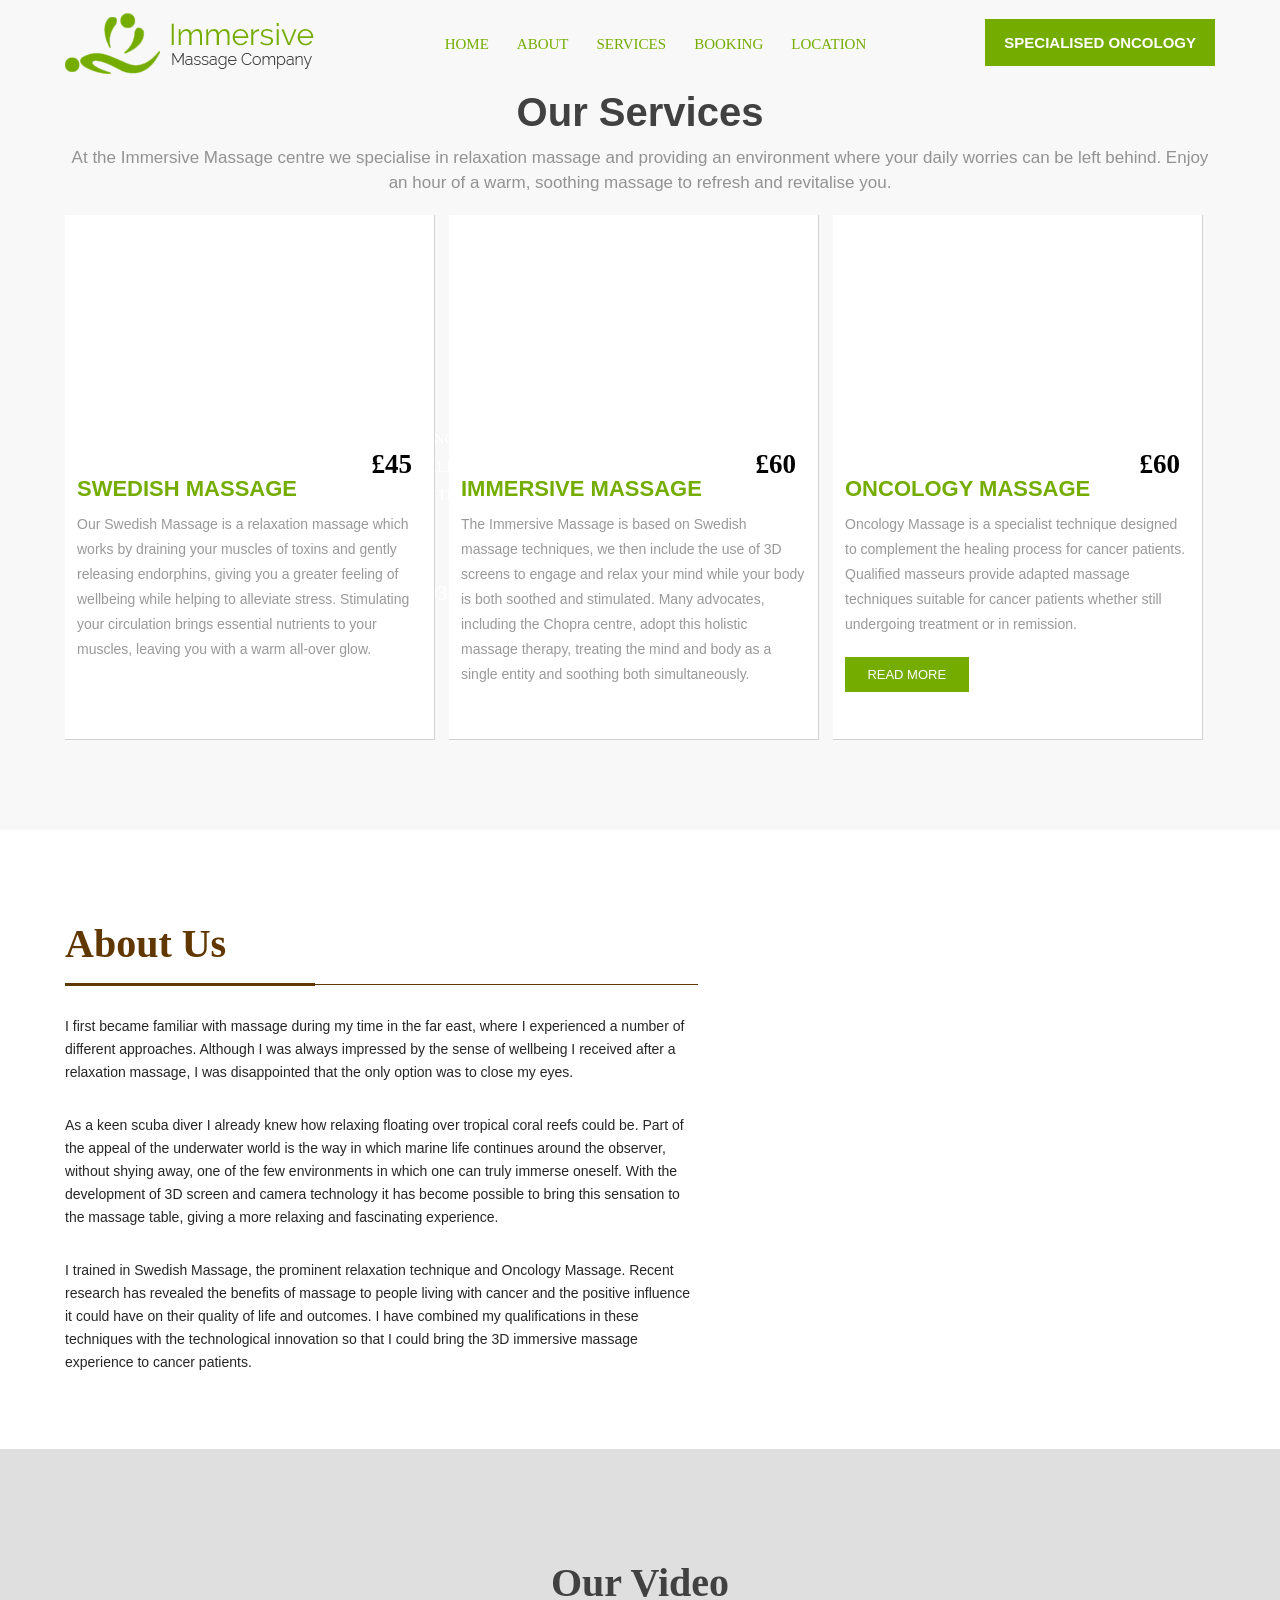
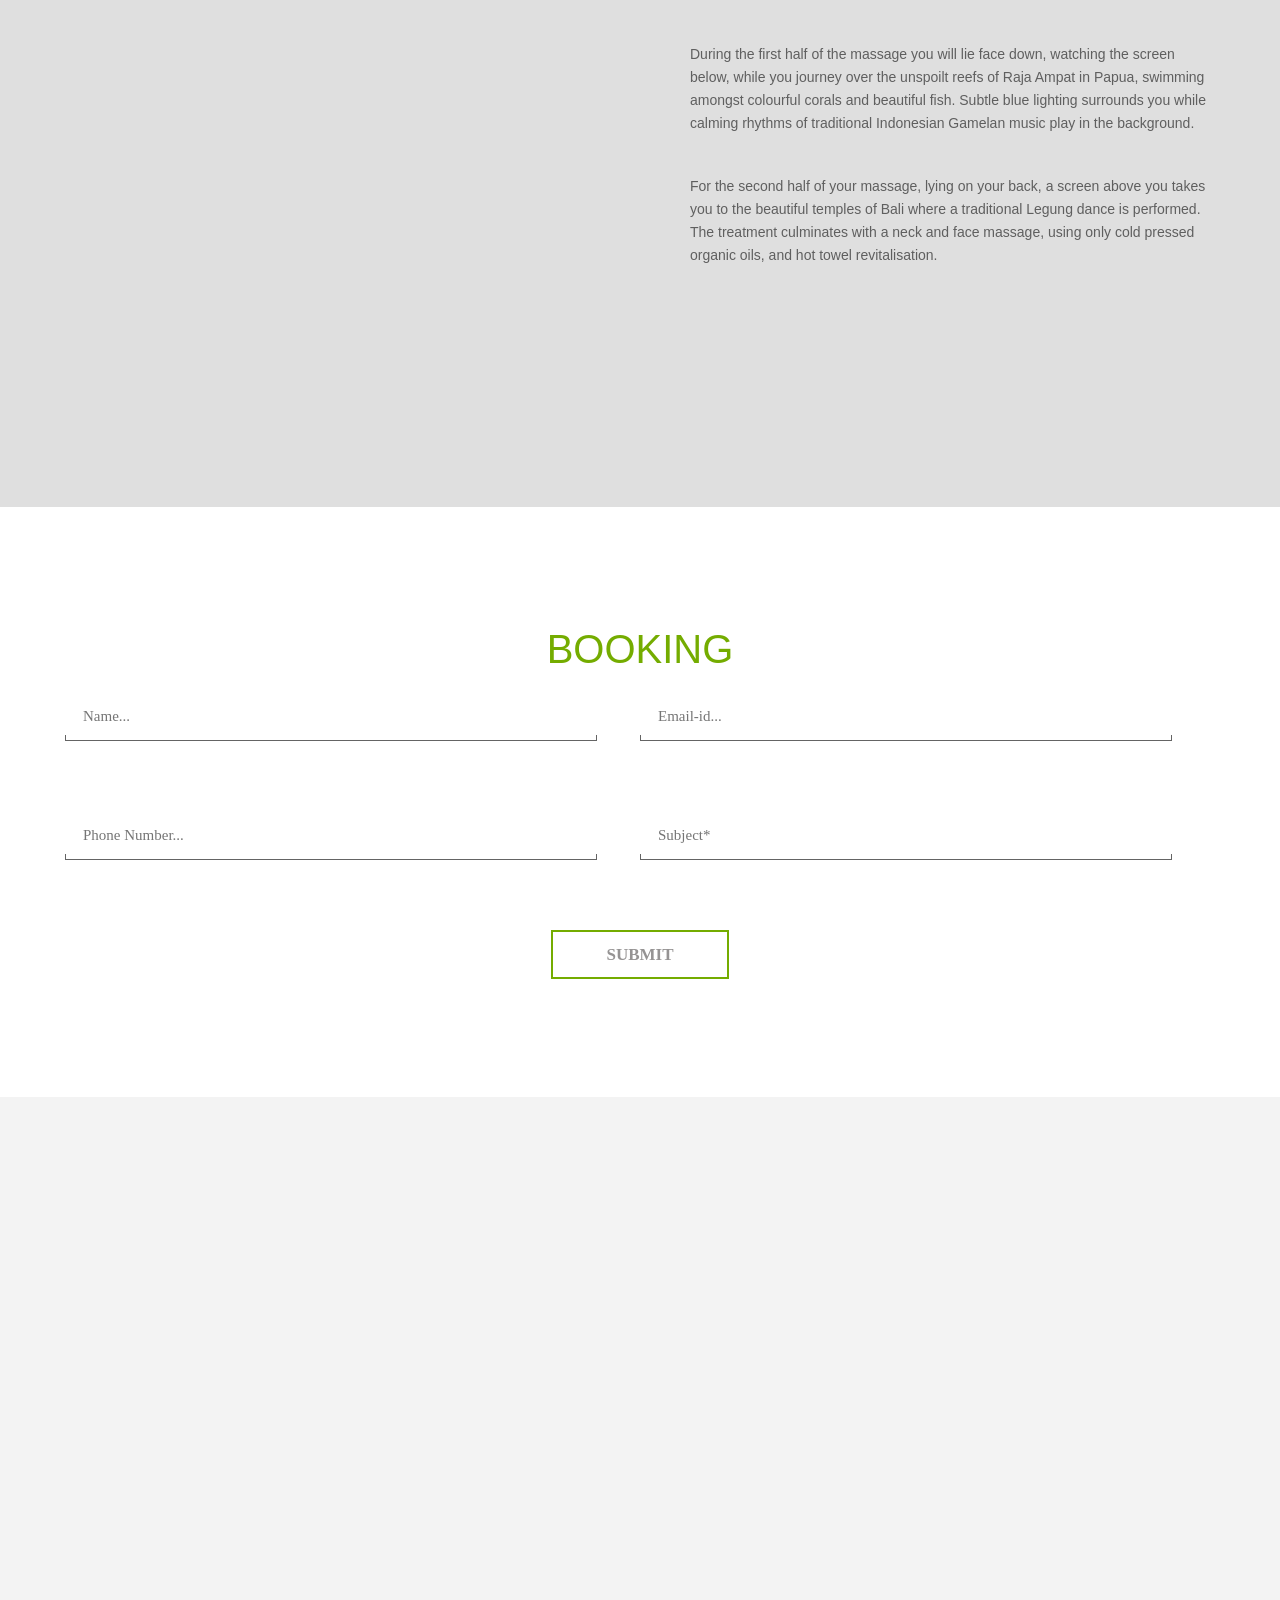
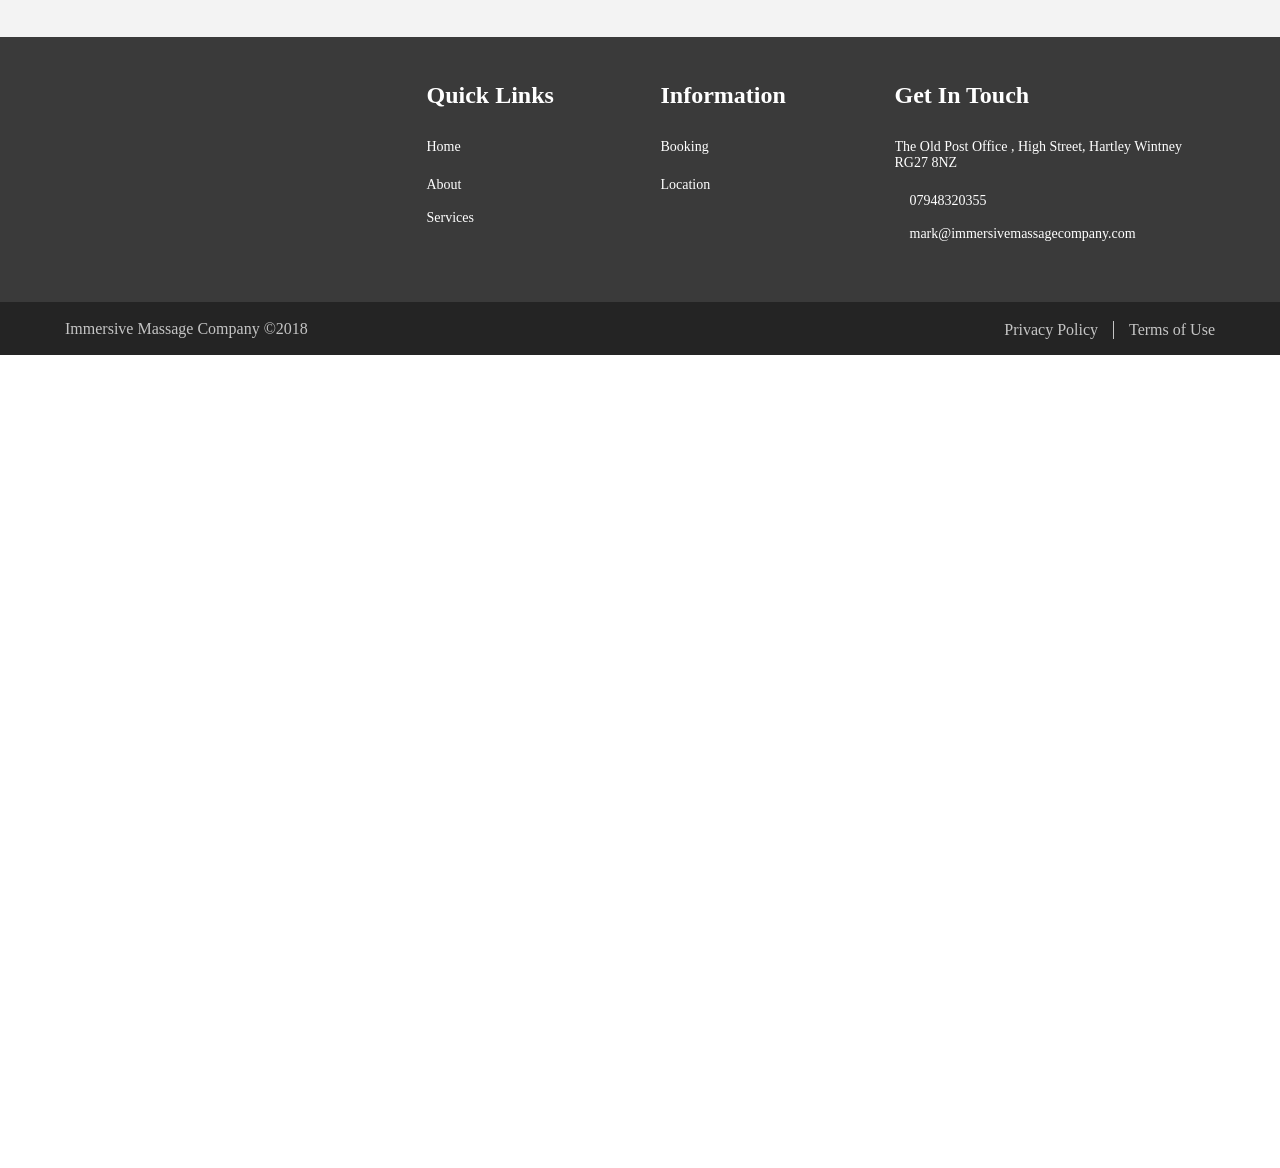
==== index.html @ f5c1f0fb "app" ====
<!doctype html>
<html>
<head>
<meta charset="utf-8">
<meta name="author" content="" />
<meta name="robots" content="index, follow" >
<meta content="" name="keywords">
<meta name="description" content="">

<title>Immersive-Massage</title>
<meta name="viewport" content="width=device-width, initial-scale=1, user-scalable=0, minimum-scale=1, maximum-scale=1">

<link href='https://fonts.googleapis.com/css?family=Roboto:400,100,300,500,700,900' rel='stylesheet' type='text/css'>
<link href="https://fonts.googleapis.com/css?family=Raleway:300,400,500,600,700" rel="stylesheet">
<link href="https://fonts.googleapis.com/css?family=Open+Sans:300,400,600,700,800" rel="stylesheet"> 
<link href="https://fonts.googleapis.com/css?family=Roboto+Slab:300,400,700" rel="stylesheet">
<link href="https://fonts.googleapis.com/css?family=Montserrat:200,300,400,500,600,700,800" rel="stylesheet">
<link href="fonts/font_awesome/css/font-awesome.css" rel="stylesheet" type="text/css">
<link href="fonts/font_awesome/css/font-awesome.min.css" rel="stylesheet" type="text/css">


<!--Main site css-->
<link href="css/style.css" rel="stylesheet" type="text/css" />
<link href="css/media_query.css" rel="stylesheet" type="text/css" />

<!--responsive nav css & js-->
<link href="responsive_menu/css/meanmenu.css" rel="stylesheet" type="text/css">
<link href="responsive_menu/css/mediaQuary.css" rel="stylesheet" type="text/css">

<!--library js-->
<script src="jsLibrary/jquery-1.9.1.js"></script>
<script src="jsLibrary/jquery.min.js"></script>


<!--paralax css & js-->

<script>
 $(document).ready(function(){

			var menuHeight = $(".mainMenu").height();
			var mainMenu = $('.mainMenu');
			var myOffset = mainMenu.height();
			var lastScrollTop = 0;
	
			// get initial top offset for the menu 
			var stickyTop = mainMenu.offset().top;	

			// check position and make sticky if needed
			var stickyMenu = function(direction){

			// current distance top
			var scrollTop = $(window).scrollTop()+myOffset; 
	
			var tt = stickyTop+myOffset;
	//alert (scrollTop + "-" + myOffset);
	
	
				if (scrollTop > myOffset) { 
					mainMenu.css('position', 'fixed').addClass('fxd1');
					$('body').css('padding-top', 0 );	
					//alert (menuHeight);
				} else {
					//$(".subMenu li:first-child a").addClass("current");	
					
					mainMenu.css( 'position', 'fixed').removeClass('fxd1'); 
					//$(".subMenu li a").removeClass("current")	
					//remove the padding we added.
					$('body').css('padding-top', '0' );	
					
				}   

	
			};
			
			// run functions
			stickyMenu();
			
			
			// run function every time you scroll
			$(window).scroll(function() {
				//Get the direction of scroll
				var st = $(this).scrollTop()+myOffset;
				if (st > lastScrollTop) {
				    direction = "down";
				} else if (st < lastScrollTop ){
				    direction = "up";
				}
				lastScrollTop = st;
				stickyMenu(direction);

				if($(window).scrollTop() + $(window).height() == $(document).height()) {
	       			// smintA.removeClass('active')
	       			$(".mainMenu a:not('.extLink'):last").addClass('active')
	       			
   				} else {
   					//smintA.last().removeClass('active')
   				}
			});
			
			
			
//--------------------------

	


	
});


</script>

<script>
$(window).load(function() {


	$(".subMenu li a").removeClass("current");		
	$(".subMenu li:first-child a").addClass("current");		
	
	$("nav li a").removeClass("current");		
	$("nav li a").removeClass("active");		
	
});


</script>


<!--for Video screen-->
<script type="text/javascript" src="assets/jquery.videoBG.js"></script>
<script type="text/javascript" src="assets/script.js"></script>

<!--for Down Arrow botton-->
<script>
 $(document).ready(function(){

	$("#drop1").click(function() {
		$('html, body').animate({
			scrollTop: $("#feature_sec").offset().top
		}, 1000);
	});
	$("#mkwebsite").click(function() {
		$('html, body').animate({
			scrollTop: $("#clientFormBox_sec").offset().top
		}, 1000);
	});
	$("#bnBtn").click(function() {
		$('html, body').animate({
			scrollTop: $("#clientFormBox_sec").offset().top
		}, 1000);
	});
	$("#logo").click(function() {
		 $('html, body').animate({
			scrollTop:0
        }, 1000);
	});
	

//$(window).on('resize',function(){location.reload();});
	 $('#otherSer').slideUp();
	 $("#othrServLink").click(function() {
		 $('#otherSer').toggle(800);
			
	});
	
	
});


</script>
<script>
	
	jQuery(function($){
var windowWidth = $(window).width();

$(window).resize(function() {
    if(windowWidth != $(window).width()){
    location.reload();
	//alert("fdf");
    return;
    }
});
});

	
</script>	




<!--for top scroller-->
<link rel="stylesheet" href="topScroller/topScroller.css"> 


<!-- Light box Add jQuery library -->

	<!-- Add mousewheel plugin (this is optional) -->
	<script type="text/javascript" src="fancy_box/jquery.mousewheel-3.0.6.pack.js"></script>

	<!-- Add fancyBox main JS and CSS files -->
	<script type="text/javascript" src="fancy_box/jquery.fancybox.js?v=2.1.5"></script>
	<link rel="stylesheet" type="text/css" href="fancy_box/jquery.fancybox.css?v=2.1.5" media="screen" />

	<!-- Add Button helper (this is optional) -->
	<link rel="stylesheet" type="text/css" href="fancy_box/jquery.fancybox-buttons.css?v=1.0.5" />
	<script type="text/javascript" src="fancy_box/jquery.fancybox-buttons.js?v=1.0.5"></script>

	<!-- Add Media helper (this is optional) -->
	<script type="text/javascript" src="fancy_box/jquery.fancybox-media.js?v=1.0.6"></script>
    
    <script type="text/javascript" src="fancy_box/fancyBox.js"></script>

<!--Banner slider js-->
<link rel='stylesheet' id='camera-css'  href='gallerySlider/camera.css' type='text/css' media='all'> 
<script type='text/javascript' src='gallerySlider/jquery.mobile.customized.min.js'></script>
<script type='text/javascript' src='gallerySlider/jquery.easing.1.3.js'></script> 
<script type='text/javascript' src='gallerySlider/camera.min.js'></script> 

<script>
  jQuery(function(){
      jQuery('#camera_wrap_2').camera({
          height: "630px",
          loader: '',
          pagination: false,
          thumbnails: false
      });
  });
</script>

<!--for text scroller-->
<script src="text_slider/jquery.glide.js"></script>
<link href="text_slider/text_slider.css" rel="stylesheet" type="text/css">


<script>
 $(document).ready(function(){
	/*$("#bnBtn").click(function() {
		$('html, body').animate({
			scrollTop: $("#clientFormBox_sec").offset().top
		}, 1000);
	});*/


});
</script>

</head>

<body class="bdy1">
     <header>
        <div class="headBar mainMenu">
            <div class="wrapper">
                <div class="logo" id="logo"><img src="images/Immersive-Massage_logo.png" alt="Immersive-Massage" /></div>
                <div class="topBtns">
                	<div id="header">
                	<div id="navToggle"><span>Menu</span><img alt="" src="responsive_menu/nav-icon.png"></div>
                  	<div class="navMenu single-page-nav">
                        <ul class="subMenu smint" style="position: relative; top: 0px; left: 0px;">
                          <li><a href="#banner" class="subNavBtn">Home</a> </li>
                          <li><a href="#offer_sec" class="subNavBtn">About</a> </li>
                          <li><a href="#intro_sec" class="subNavBtn">Services</a> </li>
                          <li><a href="#portfolio_sec" class="subNavBtn">Booking</a> </li>
                          <li><a href="#feature_sec" class="subNavBtn">Location</a> </li>
                          <li><a href="oncology.html" class="subNavBtn external">Specialised Oncology</a> </li>
                          <!--<li><a href="#supportForm_sec" class="subNavBtn">Contact</a> </li>-->
                          <!--<li><a href="about.html" class="subNavBtn external">ABOUT</a> </li>-->
                        </ul>
                  </div>
                    
                  <div class="mean-container">
                      <div id="navi">
                         <nav>
                             <ul class="subMenu">
                                  <li><a href="#banner" class="subNavBtn">Home</a> </li>
                                  <li><a href="#offer_sec" class="subNavBtn">About</a> </li>
                                  <li><a href="#intro_sec" class="subNavBtn">Services</a> </li>
                                  <li><a href="#portfolio_sec" class="subNavBtn">Booking</a> </li>
                                  <li><a href="#feature_sec" class="subNavBtn">Location</a> </li>
                                  <li><a href="oncology.html" class="subNavBtn external">Specialised Oncology</a> </li>
                                  <!--<li><a href="#get_in_touchForm" class="subNavBtn">Contact Us</a> </li>-->
                                  <!--<li><a href="#" class="login">Login</a> </li>-->
                             </ul>
                          </nav>
                       </div>
                  </div>
                    </div> <!--#header nav end-->
                </div>
            </div>
        </div>
            
        <!--Banner start here-->
        <div class="banner innerPgBn" id="banner">
        	<img src="images/banner_1.jpg" alt="Immersive-Massage">
            <div class="captionBox">
            	<div class="wrapper">
                	<div class="caption">
                    	<h1>relaxation service</h1>
                        <p>The Immersive Massage is innovative, allowing our clients to completely disengage from the outside world while leaving them 	                           deeply relaxed at the end of their one hour treatment. </p>
                        
                        	<ul>
                            	<li>
                                	<div class="mail_sumbol">
                                    	<a href="mailto:mark@immersivemassagecompany.com"><i class="fa fa-envelope" aria-hidden="true"></i>
                                    </div>
                                    <h4>Email Us</h4></a>
                                </li>
                                <li>
                                	<div class="mail_sumbol">
                                    	<a href="tel:07948320355"><i class="fa fa-phone" aria-hidden="true"></i>
                                    </div>
                                     <h4>07948320355</h4></a>
                                </li>
                            </ul>
                    </div>
                </div>
            </div>
          </div>
        	            
        <div style="clear:both; display:block; height:0px"></div>    
            
            
      
      <!--<div class="dropdown" id="drop1"><img src="images/down_arrw.png" alt="" /></div>-->
    </header>
           
   <div class="content">
       <div class="intro_sec" id="intro_sec">
		   <div class="wrapper">
			   <h3>Our Services</h3>
             
             	<p>At the Immersive Massage centre we specialise in relaxation massage and providing an environment where your daily worries can be left 	 				behind. Enjoy an hour of a warm, soothing massage to refresh and revitalise you.</p>
                
                <ul>
                	<li>
                    <div class="service_photo" style="background: url(images/service.jpg);">
                        	
                        </div>
                        <div class="service_details">
                        	<h6>£45</h6>
                        	<h5>Swedish massage</h5>
							<p>Our Swedish Massage is a relaxation massage which works by draining your muscles of toxins and gently releasing endorphins, giving you a greater feeling of wellbeing while helping to alleviate stress. Stimulating your circulation brings essential nutrients to your muscles, leaving you with a warm all-over glow.</p>                        
                        </div>
                    </li>
                    <li>
                    <div class="service_photo" style="background: url(images/hawksbill-seaturtle.png);">
                        	
                        </div>
                        <div class="service_details">
                        	<h6>£60</h6>
                        	<h5>Immersive Massage</h5>
							<p>The Immersive Massage is based on Swedish 
massage techniques, we then include the use of 3D screens to engage and relax your mind while your body is both soothed and stimulated. Many advocates, including the Chopra centre, adopt this holistic massage therapy, treating the mind and body as a single entity and soothing both simultaneously.</p>                        
                        </div>
                    </li>
                    <li>
                    <div class="service_photo" style="background: url(images/service_2.jpg);">
                        	
                        </div>
                        <div class="service_details">
                        	<h6>£60</h6>
                        	<h5>Oncology Massage</h5>
							<p>Oncology Massage is a specialist technique designed to complement the healing process for cancer patients. Qualified masseurs provide adapted massage techniques suitable for cancer patients whether still undergoing treatment or in remission.</p>     
                            <a href="#">READ MORE</a>                   
                        </div>
                    </li>
                </ul>
            </div>
        </div>
        </div>
        
     <div class="offer_sec" id="offer_sec">
        	<div class="wrapper">
            	<h3>About Us</h3>
                <p>I first became familiar with massage during my time in the far east, where I experienced a number of different approaches. Although I  	 					was always impressed by the sense of wellbeing I received after a relaxation massage, I was disappointed that the only option was to 	 					close my eyes.</p>
                
                <p>As a keen scuba diver I already knew how relaxing floating over tropical coral reefs could be. Part of the appeal of the underwater 	   					world is the way in which marine life continues around the observer, without shying away, one of the few environments in which one can  					truly immerse oneself. With the development of 3D screen and camera technology it has become possible to bring this sensation to the   					massage table, giving a more relaxing and fascinating experience.</p>
                
                <p>I trained in Swedish Massage, the prominent relaxation technique and Oncology Massage. Recent research has revealed the benefits of    	 					massage to people living with cancer and the positive influence it could have on their quality of life and outcomes. I have combined   					my qualifications in these techniques with the technological innovation so that I could bring the 3D immersive massage experience to   					cancer patients.</p>
             </div>
          </div>       
        
       <div class="benifits_sec" id="benifits_sec">
          <div class="wrapper">
             <h4>Our Video</h4>
               <div class="video">
 					<iframe src="https://player.vimeo.com/video/252333985" width="100%" height="360" frameborder="0" webkitallowfullscreen 		mozallowfullscreen allowfullscreen></iframe>
                    
               </div>
               <div class="video_details">
               	<p>During the first half of the massage you will lie face down, watching the screen below, while you journey over the unspoilt reefs of Raja Ampat in Papua, swimming amongst colourful corals and beautiful fish. Subtle blue lighting surrounds you while calming rhythms of traditional 
Indonesian Gamelan music play in the background.</p>
				<p>For the second half of your massage, lying on your back, a screen above you takes you to the beautiful temples of Bali where a traditional Legung dance is performed. The treatment culminates with a neck and face massage, using only cold pressed organic oils, and hot towel 
revitalisation.</p>
               </div>
           </div>
        </div>        
       
      <div class="portfolio_sec" id="portfolio_sec">
            <div class="wrapper">
            	<div class="titleBar">
                	<h3>BOOKING</h3>
                    
                </div>
                
                
                
       <div class="conatctFrm_sec">
		     
                <form action="" method="get">
                      <div class="row">
                          <input type="text" value="" placeholder="Name..." onBlur="this.placeholder=!this.placeholder?'Name... ':this.placeholder;" onFocus="this.select()" onClick="this.placeholder='';" name="field-name-here">
                          <input type="text" value="" placeholder="Email-id..." onBlur="this.placeholder=!this.placeholder?'Email-id... ':this.placeholder;" onFocus="this.select()" onClick="this.placeholder='';" name="field-name-here">
                          <input class="last" type="text" value="" placeholder="Phone Number..." onBlur="this.placeholder=!this.placeholder?'Phone Number... ':this.placeholder;" onFocus="this.select()" onClick="this.placeholder='';" name="field-name-here">
                                <input class="last" type="text" value="" placeholder="Subject*" onBlur="this.placeholder=!this.placeholder?'Phone Number... ':this.placeholder;" onFocus="this.select()" onClick="this.placeholder='';" name="field-name-here">
                      </div>
                      
                      <input type="submit" value="Submit" />
                 </form>
			
	   </div><!--conatctFrm_sec end--> 
       
      

  
           </div>
	   </div><!--portfolio_sec end-->
       
       <div  class="feature_sec" id="feature_sec">
		   <iframe src="https://www.google.com/maps/embed?pb=!1m18!1m12!1m3!1d623.5625205645558!2d-0.9003047003752338!3d51.30652318224416!2m3!1f0!2f0!3f0!3m2!1i1024!2i768!4f13.1!3m3!1m2!1s0x0%3A0x84d4e79d02333bee!2sHartley+Wintney+Post+Office!5e0!3m2!1sen!2sin!4v1521119532571" width="100%" height="450" frameborder="0" style="border:0" allowfullscreen></iframe>
           
          
	   </div>
       
       <div class="footer_sec"> 
	<div class="footer_top"> 
		<div class="wrapper">
			<ul>
				<li>
                	<div class="footer_logo"><a href="index.html"><img src="images/footer_logo.png"</a></div>
					
					<ul class="social_sec">
						<li><a href="#" target="_blank"><img src="images/footer_fb.png" alt="Products"></a> &nbsp;</li>
					</ul>
				</li>
				<li>
					<h4>Quick Links</h4>
					<ul>
						<li><a href="#banner" class="subNavBtn">Home</a> </li>
                                  <li><a href="#offer_sec" class="subNavBtn">About</a> </li>
                                  <li><a href="#intro_sec" class="subNavBtn">Services</a> </li>
                                 
						
					</ul>
				</li>
				<li>
					<h4>Information</h4>
					<ul>
						 <li><a href="#portfolio_sec" class="subNavBtn">Booking</a> </li>
                                  <li><a href="#feature_sec" class="subNavBtn">Location</a> </li>
						
						
					</ul>
				</li>
				<li class="contact_us">
					<h4>Get In Touch</h4>
					<ul>
						<li><img src="images/location.png" alt="Products"><div class="local_des">The Old Post Office , High Street, 
								Hartley Wintney RG27 8NZ</div></li>
						<li><a href="tel:07948320355"><div class="icon"><img src="images/phone.png" alt="Products"></div>07948320355</a></li>
						<li><a href="mailto:mark@immersivemassagecompany.com"><div class="icon"><img src="images/email_icon.jpg" alt="Products"></div>mark@immersivemassagecompany.com</a></li>
					</ul>
					
				</li>
			</ul>
		</div>
	</div>
	<div class="footer_bottom"> 
		<div class="wrapper">
			<p>Immersive Massage Company  ©2018</p> 
			<ul>
				<li><a href="#">Privacy Policy</a></li>
				<li><a href="#"> Terms of Use</a></li>
			
			</ul>
		</div>
	</div>
</div>
       
       <!--<div class="clientFormBox_sec" id="clientFormBox_sec">
		   <div class="wrapper">
			   <h3><span>It is that easy!</span>Required from you:</h3>
               <div class="clntPersonalInfoBox">
                    <form action="" method="get">
                         <div class="clntPersonalInfo">
                             <h4><strong>Step-1 :</strong>Information Statement <span>[ we need this information to proceed with the website ]</span></h4>
                             <ul>
                                <li>
                                    <input type="text" value="" placeholder="Name" onBlur="this.placeholder=!this.placeholder?'Name ':this.placeholder;" onFocus="this.select()" onClick="this.placeholder='';" name="field-name-here">
                                    <input type="text" value="" placeholder="Email" onBlur="this.placeholder=!this.placeholder?'Email ':this.placeholder;" onFocus="this.select()" onClick="this.placeholder='';" name="field-name-here">
                                    <input class="lastField" type="text" value="" placeholder="Phone Number" onBlur="this.placeholder=!this.placeholder?'Phone Number ':this.placeholder;" onFocus="this.select()" onClick="this.placeholder='';" name="field-name-here">
                                </li>
                                <li>
                                    <input type="text" value="" placeholder="Builders Licence Number (if applicable)" onBlur="this.placeholder=!this.placeholder?'Builders Licence Number (if applicable) ':this.placeholder;" onFocus="this.select()" onClick="this.placeholder='';" name="field-name-here">
                                    <input type="text" value="" placeholder="Australian Business Name (ABN)" onBlur="this.placeholder=!this.placeholder?'Australian Business Name (ABN) ':this.placeholder;" onFocus="this.select()" onClick="this.placeholder='';" name="field-name-here">
                                    <input class="lastField" type="text" value="" placeholder="Proposed Website Name" onBlur="this.placeholder=!this.placeholder?'Proposed Website Name ':this.placeholder;" onFocus="this.select()" onClick="this.placeholder='';" name="field-name-here">
                                </li>
                                <li>
                                    <textarea  value="" placeholder="Address" onBlur="this.placeholder=!this.placeholder?'Address ':this.placeholder;" onFocus="this.select()" onClick="this.placeholder='';" name="field-name-here"></textarea>
                                </li>
                            </ul>
                          </div>
                          
                      <div class="clntWebsiteInfo">
                             <h4><strong>Step-2 :</strong>Website Input <span>[ we also need this information to proceed with the website ]</span></h4>
                             <ul>
                                <li>
                                    <textarea  value="" placeholder="Personal Background" onBlur="this.placeholder=!this.placeholder?'Personal Background ':this.placeholder;" onFocus="this.select()" onClick="this.placeholder='';" name="field-name-here"></textarea>
                                </li>
                                <li>
                                    <textarea  value="" placeholder="What Services You Provide" onBlur="this.placeholder=!this.placeholder?'What Services You Provide  ':this.placeholder;" onFocus="this.select()" onClick="this.placeholder='';" name="field-name-here"></textarea>
                                </li>
                                
                                 <li>   
                                    <textarea  value="" placeholder="Your Achievements re Quality, Reputation etc. " onBlur="this.placeholder=!this.placeholder?'Your Achievements re Quality, Reputation etc. ':this.placeholder;" onFocus="this.select()" onClick="this.placeholder='';" name="field-name-here"></textarea>
                                </li>
                                <li>
                                    <textarea  value="" placeholder="What Areas You Service" onBlur="this.placeholder=!this.placeholder?'What Areas You Service ':this.placeholder;" onFocus="this.select()" onClick="this.placeholder='';" name="field-name-here"></textarea>
                                </li>
                                <li>
                                    <textarea  value="" placeholder="Other Information" onBlur="this.placeholder=!this.placeholder?'Other Information ':this.placeholder;" onFocus="this.select()" onClick="this.placeholder='';" name="field-name-here"></textarea>
                                </li>
                                <li>
                                	<select name="">
                                	  <option selected value="">How Long in Business</option>
                                      <option value="1 year">1 year</option>
                                      <option value="2 year">2 year</option>
                                      <option value="3 year">3 year</option>
                                      <option value="4 year">4 year</option>
                                      <option value="5 year">5 year</option>
                                	</select>
                                </li>
                                <li>
                                	<h6>Services you provide</h6>
                                    <ul class="checkBox">
                                    	<li><label>Planning/ Design<input name="" type="checkbox" value=""></label></li>
                                    	<li><label>Earthworks<input name="" type="checkbox" value=""></label></li>
                                    	<li><label>Retainer Walls<input name="" type="checkbox" value=""></label></li>
                                    	<li><label>Irrigation<input name="" type="checkbox" value=""></label></li>
                                    	<li><label>Stormwater/ Drainage<input name="" type="checkbox" value=""></label></li>
                                    	<li><label>Fencing<input name="" type="checkbox" value=""></label></li>
                                    	<li><label>Plantings<input name="" type="checkbox" value=""></label></li>
                                        <li id="othrServLink"><label>+ Other Services</label></li>
                                     </ul>   
                                </li>
                                <li id="otherSer">
                                    <textarea  value="" placeholder="What services you provide e.g. design, earthworks, soil preparation, retainer walls etc." onBlur="this.placeholder=!this.placeholder?'What services you provide e.g. design, earthworks, soil preparation, retainer walls etc. ':this.placeholder;" onFocus="this.select()" onClick="this.placeholder='';" name="field-name-here"></textarea>
                                 </li>
                                <li><input type="submit" value="Submit your information" /></li>
                            </ul>
                          </div> 
                    </form>
                    <div class="attactments">
                    	<h5>Please send the following attachments to our mail-id <a href="mailto:info@indoweb.com">info@indoweb.com</a></h5>
                        <ul>
                            <li><span>Photos : </span>Providing photos of work done gives the potential client an idea of your capability and work quality, So please send us your past project photos if possible.</li>
                            <li><span>Testimonials : </span>Providing some testimonials gives a potential client a more secure feeling or confidence you can do a professional, quality job. So if you remember any or you have that with you please forward</li>
                            <li><span>Contact Us : </span>This is your phone number and email address required for the website.. there will be a contact form too , which on fillup and submission will mail you.</li>
                        </ul>
                    </div>
			   </div>
           </div> 
	   </div>--><!--clientForm_sec end-->
       
       <!--<div  class="supportForm_sec" id="supportForm_sec">
		   <div class="overlay"></div>
           <div class="wrapper">
                <div class="support_left">
                    <h3><span>Want some help?</span>My Contact Details</h3>
                    <div class="cntBox_sec"> 
                        <div class="cntBox">
                            <span class="loc">Truman Woods</span>
                            <span class="phone"><a href="tel:0411 111990">0411 111990</a></span>
                            <span class="mail"><a href="mailto:Woods748@yahoo.com">Woods748@yahoo.com</a></span>
                            <span class="skype">Skype name: trumanwoods</span>
                            <span class="abnNo">ABN : Truman Woods Services  75 523 599 799</span>
                        </div>
                     </div>        
                     
                     <div class="map">
                        <iframe src="https://www.google.com/maps/embed?pb=!1m18!1m12!1m3!1d50422.47326354166!2d144.93524648988688!3d-37.82741337029384!2m3!1f0!2f0!3f0!3m2!1i1024!2i768!4f13.1!3m3!1m2!1s0x6ad642af0f11fd81%3A0x5045675218ce7e0!2sMelbourne+VIC+3004%2C+Australia!5e0!3m2!1sen!2sin!4v1477476163623" allowfullscreen></iframe>
                    </div>
                </div>
                
                <div class="support_right">
                	<p>indowweb providing you with a hesitate free web hosting service we take words look the believable</p>
                    <form action="" method="get">
                    	<ul>
                        	<li>
                            	<input type="text" value="" placeholder="Name..." onBlur="this.placeholder=!this.placeholder?'Name... ':this.placeholder;" onFocus="this.select()" onClick="this.placeholder='';" name="field-name-here">
                            	<input type="text" value="" placeholder="Email..." onBlur="this.placeholder=!this.placeholder?'Email... ':this.placeholder;" onFocus="this.select()" onClick="this.placeholder='';" name="field-name-here">
                            	<input type="text" value="" placeholder="Phone..." onBlur="this.placeholder=!this.placeholder?'Phone... ':this.placeholder;" onFocus="this.select()" onClick="this.placeholder='';" name="field-name-here">
                            </li>
                        	<li>
                            	<textarea  value="" placeholder="Message..." onBlur="this.placeholder=!this.placeholder?'Message... ':this.placeholder;" onFocus="this.select()" onClick="this.placeholder='';" name="field-name-here"></textarea>
                            	<input type="submit" value="Submit" />
                            </li>
                            
                        </ul>
                    </form>
                    
                    
                </div>
		   </div>
	   </div>--> <!--supportForm_sec end-->
       
       <!--<div class="clients_sec">       
          <div class="wrapper">
                <ul class="client_lists">
                    <li><img src="images/window_wave_brand1.png" alt="" /></li>
                    <li><img src="images/window_wave_brand2.png" alt="" /></li>
                    <li><img src="images/window_wave_brand3.png" alt="" /></li>
                    <li><img src="images/window_wave_brand4.png" alt="" /></li>
                    <li><img src="images/window_wave_brand5.png" alt="" /></li>
                    <li><img src="images/window_wave_brand6.png" alt="" /></li>
                    <li><img src="images/window_wave_brand7.png" alt="" /></li>
                    <li><img src="images/window_wave_brand8.png" alt="" /></li>
                </ul>
           </div>
       </div>clients_sec end-->      
       
       <!--<div class="plans_sec">
		   <div class="wrapper">
			   <h3>MOST POPULAR WEBSITE PLANS</h3>
               <ul class="plans_lists">
               		<li class="blue">
                    	<div class="pricing_title">Normal Design</div>
                        <div class="pricing_price"><div class="starting">STARTED AT</div>$9.99<span>/m</span></div>
                        <ul class="plans_feature">
                            <li>2GB RAM</li>
                            <li>20GB SSD Cloud Storage</li>
                            <li>Weekly Backups</li>
                            <li>DDoS Protection</li>
                            <li>Full Root Access</li>
                            <li>24/7/365 Tech Support</li>
                        </ul>
                        <div class="priceBtn"><a href="#">ORDER NOW!</a></div>
                    </li>
                    <li class="purple">
                    	<div class="pricing_title">Business Purpose</div>
                        <div class="pricing_price"><div class="starting">STARTED AT</div>$9.99<span>/m</span></div>
                        <ul class="plans_feature">
                            <li>2GB RAM</li>
                            <li>20GB SSD Cloud Storage</li>
                            <li>Weekly Backups</li>
                            <li>DDoS Protection</li>
                            <li>Full Root Access</li>
                            <li>24/7/365 Tech Support</li>
                        </ul>
                        <div class="priceBtn"><a href="#">ORDER NOW!</a></div>
                    </li>
                    <li class="red">
                    	<div class="pricing_title">Custom Design</div>
                        <div class="pricing_price"><div class="starting">STARTED AT</div>$9.99<span>/m</span></div>
                        <ul class="plans_feature">
                            <li>2GB RAM</li>
                            <li>20GB SSD Cloud Storage</li>
                            <li>Weekly Backups</li>
                            <li>DDoS Protection</li>
                            <li>Full Root Access</li>
                            <li>24/7/365 Tech Support</li>
                        </ul>
                        <div class="priceBtn"><a href="#">ORDER NOW!</a></div>
                    </li>
               </ul>
               
			</div>
	   </div>     
   
     
    <!--Footer start-->   
<!--<footer>
        <div class="footerLinks">
        	<div class="wrapper">
                  <li class="ftConatctBox">
                  	   <h4>Reach Us</h4>
                       <span class="ftLoc">5009 Lorem ipsum dolor sit amet, LOREM - 90016</span>
                       <span class="ftPhone"><a href="tel:310 275-1580">310 275-1580</a></span>
                       <span class="ftMail"><a href="mail:info@indoweb.com">info@indoweb.com</a></span>
                        <ul class="ftSocial">
                            <li><a href="#"><img src="images/facebook_icon.png" alt=""></a></li>
                            <li><a href="#"><img src="images/linkedin_icon.png" alt=""></a></li>
                            <li><a href="#"><img src="images/twitter_icon.png" alt=""></a></li>
                        </ul>
                    </li>
                    
                    <li class="testimonials">
                    	<h4>Testimonials</h4>
                        <ul>
                        	<li>
                            	<p><span class="openQuote">"</span> Lorem ipsum dolor sit amet, consectetuer adipiscing elit, sed diam nonummy nibh euismod tincidunt ut laoreet dolore magna aliquam erat ..<span class="closeQuote">"</span></p>
                                <span class="testi_clinet">- Client Name</span>
                            </li>
                            <li>
                            	<p><span class="openQuote">"</span> Lorem ipsum dolor sit amet, consectetuer adipiscing elit, sed diam nonummy nibh euismod tincidunt ut aliquam erat ..<span class="closeQuote">"</span></p>
                                <span class="testi_clinet">- Client Name</span>
                            </li>
                        </ul>
                    </li>
                    
                    <li class="ftaboutBox">
                    	<img src="images/indoweb_ft_logo.png" alt="">
                        <p>Lorem ipsum dolor sit amet, consectetuer adipiscing elit, sed diam nonummy nibh euismod tincidunt ut laoreet Lorem ipsum dolor sit amet, consectetuer adipiscing elit, sed diam nonummy nibh euismod tincidunt ut laoreet</p>
                        <p class="copyright">&copy; Copyright 2016. All rights reserved.</p>
                    </li>
              </div>
          </div><!--ftTop end--> 
                 
                  
    </footer>

<a href="#0" class="cd-top">Top</a>
<script src="topScroller/main.js"></script>



<script type="text/javascript" src="responsive_menu/js/jquery.meanmenu.js"></script>
<script>
jQuery(document).ready(function() {
    jQuery('.mean-container nav').meanmenu();
	
	/* for paralax call */
	$('.subMenu').smint({
    	'scrollSpeed' : 1000
    });
	
});
</script>


<!--paralax --->
<script src="pageScroll/jquery.js"></script>
<script>

	// Prevent console.log from generating errors in IE for the purposes of the demo
	if ( ! window.console ) console = { log: function(){} };

	// The actual plugin
	$('.single-page-nav').singlePageNav({
		offset: $('.single-page-nav').outerHeight(),
		filter: ':not(.external)',
		updateHash: true,
		beforeStart: function() {
			console.log('begin scrolling');
		},
		onComplete: function() {
			console.log('done scrolling');
		}
	});
</script>

  
</body>
</html>
---- css/style.css ----
/*
::-moz-selection {
	background:rgba(0,0,0,0);
	}
::selection { 
	background:rgba(0,0,0,0);
	} 	
*/
	
body{ 
  	margin:0; 
 	padding:0; 
 	font-family: Roboto;
	color:#454545;
	}
*{margin:0; padding:0; 
}
img,a{ border:none; outline:none;}
a{ text-decoration:none;}
ul,li{ list-style:none;}
input, textarea, select{
	outline:none;
	}
h1{ font-size:52px;}
h2{ font-size:34px;}

p{ 
	font-family: Roboto;
	font-size: 16px;
	font-weight: 500;
	line-height: 23px;
	}

.alignleft{
	float:left;
	margin:0 10px 15px 0;
	}
.alignright{
	float:right;
	margin:0 0px 15px 10px;
	}
.aligncenter{
	display:block;
	margin:15px auto;
	}

.clear:after{
	display:block;
	clear:both;
	content:'';
	}
.spacer10{ height:10px;}
.spacer15{ height:15px;}
.spacer20{ height:20px;}
.spacer25{ height:25px;}
.spacer30{ height:30px;}     
.spacer40{ height:40px;}


.boxSizing{
	box-sizing:border-box;
	}
.wrapper{ 
	width:1150px;
	margin:0px auto;
	position:relative;
	}
.wrapper:after{
	clear:both;
	display: block; 
	content:'';
	}
/***************************
	Header css start
*****************************/
.stickyTestiBox {
    background: #38c4ff none repeat scroll 0 0;
    box-shadow: 2px 3px 4px rgba(0, 0, 0, 0.4);
    left: -420px;
    padding: 20px;
    position: fixed;
    top: 40%;
    transition: all 300ms ease 0s;
	width: 380px;
    z-index: 999;
	}
#testiCheck:checked + .stickyTestiBox {
    left:0 ;
	}
#testiCheck{
	display:none;
	}		
.testiBox p{
    color: #fff;
    font-family: Roboto;
    font-size: 17px;
    font-weight: 400;
    line-height: 25px;
    padding: 0 0 15px 12px;
	}
.testiBox .openQuote {
    margin: 0 3px 0 -13px;
	}	
.stickyTestiBox > label {
     background: #38c4ff none repeat scroll 0 0;
    border-radius: 7px 7px 0 0;
    box-shadow: 2px -2px 4px rgba(0, 0, 0, 0.5);
    box-sizing: border-box;
    color: #fff;
    font-family: Raleway;
    font-size: 23px;
    padding: 11px 25px;
    position: absolute;
    right: -110px;
    top: 61px;
    transform: rotate(90deg);
	cursor:pointer;
	}
.testiBox h5{
    color: #fff;
    font-family: Roboto;
    font-size: 18px;
    font-weight: 500;
    padding: 0;
    text-align: right;
	}
.testiBox h6{
    color: #fff;
    font-family: Roboto;
    font-size: 13px;
    font-weight: 500;
    line-height: 23px;
    padding: 0 0 12px;
    text-align: right;
	}











header{
	position:relative;
	}
#mkwebsite{
	cursor: pointer;
    font-family: raleway;
    font-size: 15px;
    padding: 0;
    position: fixed;
    right: 0;
    top: 20%;
    z-index: 999;
	}	
.headBar{
	left: 0;
    position: absolute;
    right: 0;
    top: 37px;
    width: 100%;
    z-index: 99;
	}
.headBar:after{
	content:'';
	clear:both;
	display:block;
	}
.logo{
	float:left;
	width:256px;
	transition: all 750ms ease 0s;
	cursor:pointer;
	}
.logo img{
	vertical-align:bottom;
	padding: 13px 0;
	transition: all 250ms ease 0s;
	}
.topBtns{
	float: right;
    margin: 27px 0 0;
	transition: all 250ms ease 0s;
	}	
.topBtns span{
	display: inline-block;
	}
.topBtns span a{
	color: #fff;
    display: block;
    font-family: Montserrat;
    font-size: 16px;
    font-weight: 300;
    line-height: 39px;
	transition:all 100ms ease 0s;
	}
.cntUs a{
	border: 1px solid #fff;
    padding: 0 16px;
	}
.cntUs:hover a{
	border-color:#009ed1;
	color:#009ed1;
	}
.login{
	background: #00bef1 url("../images/messageBy_loging_icon.png") no-repeat scroll 9px center;
    border: medium none !important;
    margin-left: 10px;
    padding: 10px 13px 10px 31px !important;
	}	
.login:hover{
	background-color:#009ed1;
	}
	
.fxd1 .logo {
    width: 200px;
	}
.fxd1 .logo img {
    padding: 12px 0;
	}
.fxd1 .topBtns {
    margin-top:23px;
	}

.mainMenu {
	left: 0;
    position: fixed;
    top: 0;
    width: 100%;
	z-index:999;
	}
#navToggle {
    display: none;
	}
	
/**********  Banner  *************/	
.banner{
	padding: 0px 0;
	height:600;
	overflow:hidden;
	}	
.banner img{
	/*height: auto;
    left: 50%;
    margin-left: -960px;
    position: relative;
    vertical-align: bottom;
    width: 1920px;*/
	}	
/*.logo img{
	padding:0px 0 0;
	}*/	
.bannerCaption{
	position:absolute;
	top:45%;
	left:0;
	right:0;
	
	}
.innerPgBn .captionBox {
    position: absolute;
    width: 100%;
    top: 267px;
    left: 0;
    right: 0;
}
.caption{
	width:590px;
	}	
.caption1{
	display:block;
	}

.innerPgBn .captionBox .caption h1{
	color:#fff;
	font-weight:300;
	font-family:'Raleway', sans-serif;
	font-size:55px;
	text-transform:uppercase;

	}	
	.innerPgBn .captionBox .caption p{
	color:#fff;
	font-weight:400;
	font-family: 'Roboto Slab', serif;
	font-size:15px;
	text-transform:uppercase;
	margin:30px 0;
	line-height: 28px;
	}
.innerPgBn .captionBox .caption ul {
	margin-top: 60px;
}
.innerPgBn .captionBox .caption ul li {
	display: inline-block;
	overflow: hidden;
	width: 36%;
}
.innerPgBn .captionBox .caption ul li h4 {
	margin-top: 13px;
	font-size: 20px;
	color: #fff;
	font-weight: 600;
}

.innerPgBn .captionBox .caption ul li .mail_sumbol {
	float: left;
	height: 50px;
	width: 50px;
	background: #fff;
	text-align: center;
	border-radius: 50%;
	margin-right: 26px;
}
.innerPgBn .captionBox .caption ul li .mail_sumbol i {
	color: #74ac00;
	font-size: 24px;
	text-align: center;
	margin-top: 10px;
}
.innerPgBn .captionBox .caption ul li:last-child .mail_sumbol i {
	font-size: 30px;
}
.innerPgBn .captionBox .caption ul li img{
		width:100%;}
	
.dropdown {
    
	}	
#drop1 {
    bottom: 24px;
	}	






.dropdown
{
	bottom: 40px;
    left: 50%;
    margin-left: -17px;
    position: absolute;
    z-index: 999;
	cursor:pointer;


/*animation:animated_div 5s 1;
-moz-animation:animated_div 5s 1;
-webkit-animation:animated_div 5s 1;
-o-animation:animated_div 5s 1;*/

/*
animation-name: animated_div;
animation-duration: 550ms;
animation-timing-function: linear;
animation-delay: 2s;
animation-iteration-count: infinite;
animation-direction: alternate;
animation-play-state: running;*/
/* Safari and Chrome: */
/*
-webkit-animation-name: animated_div;
-webkit-animation-duration: 550ms;
-webkit-animation-timing-function: linear;
-webkit-animation-delay: 2s;
-webkit-animation-iteration-count: infinite;
-webkit-animation-direction: alternate;
-webkit-animation-play-state: running;*/
} 
/*
}

@keyframes animated_div
{
0%   { padding-bottom:0px;}
25%  { padding-bottom:20px; }
50%   { padding-bottom:0px;}
100%  { padding-bottom:20px; }
}

@-webkit-keyframes animated_div
{
0%   { padding-bottom:0px;}
25%  { padding-bottom:20px; }
50%   { padding-bottom:0px;}
100%  { padding-bottom:20px; }
}

@-moz-keyframes animated_div
{
0%   { padding-bottom:0px;}
25%  { padding-bottom:20px; }
50%   { padding-bottom:0px;}
100%  { padding-bottom:20px; }
}

@-o-keyframes animated_div
{
0%   { padding-bottom:0px;}
25%  { padding-bottom:20px; }
50%   { padding-bottom:0px;}
100%  { padding-bottom:20px; }
}
*/





/************************
  PLANS Section part 
  ******************************/	
.content{ 
	background:#f8f8f8;
}
.content h3{
    color: #000000;
    font-family: open sans;
    font-size: 42px;
    font-weight: 200;
    padding: 0 0 70px;
    text-align: center;
	}
.content h3 span{
	font-weight: 700;
	color: #00bef1;
	}


/**************************
	Intro section css
*****************************/
.intro_sec{
	padding: 90px 0;
	}
.intro_sec h3{
	color: #424141;
    padding: 0 0 10px;
	font-family: 'Raleway', sans-serif;
    position: relative;
	font-size:40px;
	font-weight:800;
	}
	
.intro_sec h3 span {
    color: #808080;
    display: block;
    font-size: 17px;
    font-weight: 600;
    text-transform: uppercase;
	}
.intro_sec p{
    font-family: 'Montserrat', sans-serif;
    font-size: 17px;
    font-weight: 500;
    line-height: 25px;
    padding: 0 0 20px;
    text-align: center;
	color:#929292;
	}	
.intro_sec p strong {
    color: #646464;
	}	
.intro_sec p span {
    color: #0694c5;
    font-weight: 600;
    text-transform: uppercase;
	}	
.intro_sec h4{
    color: #000000;
    font-family: open sans;
    font-size: 21px;
    font-weight: 200;
    padding: 12px 0 8px;
    text-align: center;
    text-transform: uppercase;
	}
.intro_sec ul li {
	width: 30%;
	display: inline-block;
	overflow: hidden;
	padding: 12px;
	background: #fff;
	border-bottom: 1px solid #d2d2d2;
	border-right: 1px solid #d2d2d2;
	margin-right: 10px;
	vertical-align: top;
	height: 500px;
}

.intro_sec ul li .service_photo{
	background-position: center center !important;
	background-size: cover !important;
	background-repeat: no-repeat !important;
	height:238px;
	}
	.intro_sec ul li .service_details h6 {
	float: right;
	text-align: center;
	font-size: 27px;
	padding: 16px 10px;
	color: #000;
}
	.intro_sec ul li .service_details h5 {
	color: #74ac00;
	font-size: 22px;
	font-family: 'Montserrat', sans-serif;
	padding: 43px 0 10px 0;
	text-transform: uppercase;
}
	
	.intro_sec ul li .service_details p{
		color:#999999;
		font-size:14px;
		font-family: 'Montserrat', sans-serif;
		font-weight:400;
		text-align:left;
		
	}
	.intro_sec ul li .service_details{
	background:url(../images/bg.png);
	background-repeat: no-repeat;
	margin-top: -32px;
	background-position: top right;
}

   .intro_sec ul li .service_details a {
	background: #74ac00;
	display: block;
	padding: 10px;
	width: 30%;
	text-align: center;
	color: #fff;
	font-family: 'Montserrat', sans-serif;
	font-size:13px;
}
/****************************
	Benifits section css start
*********************************************/	
.benifits_sec{
	background: #dfdfdf none repeat scroll 0 0;
    margin: 0;
    padding: 110px 0;
    position: relative;
    transition: all 200ms ease 0s;
	}
.benifits_sec:hover{
	background: #dcdcdc none repeat scroll 0 0;
	}	
.benifits_sec:before{
	/*background: #cccccc none repeat scroll 0 0;
    border-radius: 0;
    content: "";
    height: 10px;
    left: 0;
    position: absolute;
    top: -10px;
    transform: scale(0.95);
    width: 100%;
    z-index: 1;*/
	}	
.benifitImg {
    float: left;
    margin: 0 80px 0 0;
	}
.benifits_sec h4 {
    color: #424141;
    font-size: 40px;
    padding: 0 0 27px;
	text-align:center;
	font-family: Raleway;
	}
	
.benifits_sec .video {
	width: 50%;
	float: left;
	overflow: hidden;
	display: block;
	margin-right: 50px;
}

.benifits_sec .video_details{
	margin-top:10px;
	overflow:hidden;
	}
	

.benifits_sec .video_details p{	
	font-family: 'Montserrat', sans-serif;
	font-size:14px;
	font-weight:300;
	color:#5f5f5f;
	margin-bottom:40px;
	}
.benifits_sec li{
	 background: rgba(0, 0, 0, 0) url("../images/check_icon.png") no-repeat scroll 0 2px;
    color: #595959;
    display: table;
    font-family: Raleway;
    font-size: 19px;
    font-weight: 600;
    line-height: 26px;
    margin-bottom: 20px;
    padding: 0 0 0 40px;
    vertical-align: top;
	}


#inline1{
	display:none;
	}
#inline1.benifits{
	background: #fff none repeat scroll 0 0;
	}
#inline1.benifits:before{
	}
.fancybox-outer, .fancybox-inner {
    border-radius: 0px !important;
	}
.fancybox-opened .fancybox-skin {
    -webkit-box-shadow: none !important;
    -moz-box-shadow: none !important;
    box-shadow: none !important;
	}
.fancybox-type-inline .fancybox-skin {
    background: rgba(0,0,0,0) !important;
	}
#inline1 li {
    font-size: 15px;
    margin-bottom: 5px;
    overflow: visible;
    white-space: unset;
	}
#inline1 h4 {
    font-size: 28px;
    padding: 4px 0 20px;
	}
.fancybox-opened .fancybox-skin {
    padding: 0 !important;
	}








/********************************
	offer_sec Section css start
************************************/
.offer_sec{
	background: rgba(0, 0, 0, 0) url("../images/bg_1.jpg") repeat fixed 0 0;
    padding: 60px 0;
	}
.offer_sec h3 {
    color: #613700;
    padding: 0 0 17px;
	font-size:40px;
	border-bottom:1px solid #613700;
	position:relative;
	}
	
	.offer_sec h3 {
    color: #613700;
    padding: 0 0 17px;
	font-size:40px;
	border-bottom:1px solid #613700;
	position:relative;
	width:55%;
	margin-top: 30px;
	}
	.offer_sec h3::after {
    content: "";
    position: absolute;
    background: #613700;
    left: 0;
    height: 3px;
    width: 250px;
    bottom: -2px;
}

.offer_sec p{
	font-family: 'Montserrat', sans-serif;
	color:#262626;
	font-size:14px;
	width:55%;
	text-align:left;
	font-weight:400;
	padding:15px 0;}


.offer_sec p:nth-child(2){
	padding-top:30px !important;
	}


.checkBox{}
.checkBox li{
	float:left;
	margin:0 0 0 0;
	width:33%;
	display:inline-block;
	vertical-align:top;
	}
.checkBox label{
	}
.clntWebsiteInfo h6{
	color: #000000;
    font-family: open sans;
    font-size: 20px;
    font-weight: 200;
    padding: 8px 0 9px;
	}	
.checkBox input[type="checkbox"] {
    float: left;
    margin: 3px 8px 0 0;
    vertical-align: top;
	}
#othrServLink > label {
    color: #0694c5;
	cursor:pointer;
	}




.plans_sec {
	padding: 84px 0;
	background: url(../images/window_wave_plans_bg.jpg) repeat  fixed center top;
	background-size:100% auto;
	}
.plans_sec h3{
    color: #fff;
	}
.plans_lists {
	display:block;
	}
.plans_lists li{
	background: #ff2770 none repeat scroll 0 0;
    border-radius: 0;
    float: left;
    padding: 30px 0;
    position: relative;
    width: 31.2%;
	display:inline-block;
	vertical-align:top;
	margin:0 3% 0 0;
	z-index:1;
	}
.plans_lists li:nth-child(3n), .plans_lists li:last-child{
	margin-right:0;
	}
.plans_lists .red {
    background: #ff2770 none repeat scroll 0 0;
	}	
.plans_lists li::before {
    background: rgba(255, 39, 112, 0.5) none repeat scroll 0 0;
    border-radius: 0;
    content: "";
    height: 30px;
    left: 0;
    position: absolute;
    top: -10px;
    transform: scale(0.95);
    width: 100%;
    z-index: -1;
	}
.plans_lists li li::before {
	display:none;
	}
.plans_lists .red::before {
    background: rgba(255, 39, 112, 0.5) none repeat scroll 0 0;
	}
	
.pricing_title::before {
    background: #fff none repeat scroll 0 0;
    content: "";
    height: 100%;
    left: 0;
    position: absolute;
    top: 0;
    width: 5px;
	}	
.pricing_title{
	color: #fff;
    float: left;
    font-family: Raleway;
    font-size: 23px;
    font-weight: 400;
    letter-spacing: -0.03em;
    line-height: 36px;
    margin-bottom: 27px;
    padding-left: 30px;
    position: relative;
    width: 100%;
	text-transform:uppercase;
	}			
.pricing_price{
	background: rgba(0, 0, 0, 0.15) none repeat scroll 0 0;
    clear: both;
    color: #fff;
    font-size: 47px;
    font-weight: 100;
    letter-spacing: -0.03em;
    padding: 30px 30px 25px;
    text-align: center;
    width: 100%;
	box-sizing:border-box;
	}			
.starting{
	color: #ccc;
    font-size: 11px;
    letter-spacing: 0.12em;
    margin-bottom: 0;
    padding: 0;
    text-align: center;
	}			
.pricing_price span{
	color: #fff;
    font-size: 17px;
    font-weight: 300;
    letter-spacing: 0;
	}			
.plans_feature li{
    background: rgba(0, 0, 0, 0) none repeat scroll 0 0;
    border-bottom: 1px solid rgba(0, 0, 0, 0.2);
    box-sizing: border-box;
    color: #fff;
    display: block;
    float: none;
    font-family: Open Sans;
    font-size: 15px;
    font-weight: 600;
    margin: 0;
    padding: 10px 20px;
    text-align: center;
    width: auto;
	}	
.touchpoints_sec li:nth-child(3n) {
    margin-right: 0;
	}
.priceBtn{}		
.priceBtn a{
    background: #ccc none repeat scroll 0 0;
	border-radius: 2px;
    box-shadow: 0 2px 2px 0 rgba(0, 0, 0, 0.14), 0 3px 1px -2px rgba(0, 0, 0, 0.2), 0 1px 5px 0 rgba(0, 0, 0, 0.12);
    cursor: pointer;
	color:#000;
    display: table;
    font-size: 14px;
    font-weight: 500;
    letter-spacing: 0;
    outline: medium none;
    overflow: hidden;
    padding: 8px;
    position: relative;
    text-align: center;
    text-decoration: none;
    text-transform: uppercase;
    transition: box-shadow 0.2s cubic-bezier(0.4, 0, 1, 1) 0s, background-color 0.2s cubic-bezier(0.4, 0, 0.2, 1) 0s, color 0.2s cubic-bezier(0.4, 0, 0.2, 1) 0s;
    vertical-align: middle;
    will-change: box-shadow, transform;
	margin: 28px auto 0;
	}
.priceBtn a:hover{
	background:#fff;
	}
.plans_lists .purple {
    background: #9c27b0 none repeat scroll 0 0;
	}
.plans_lists .purple::before {
    background: rgba(156, 39, 176, 0.5) none repeat scroll 0 0;
	}
.plans_lists .blue {
    background: #3f51b5 none repeat scroll 0 0;
	}	
.plans_lists .blue::before {
    background: rgba(63, 81, 181, 0.5) none repeat scroll 0 0;
	}	
	
	
	
	
	
	
	
	
	
	
	
	
/***********************************
	support Form section css start
*************************************/	
.overlay{
	background-color: rgba(0, 0, 0, 0.85);
	bottom: 0;
    left: 0;
    position: absolute;
    right: 0;
    top: 0;
    z-index: 0;
	}
.supportForm_sec {
	background: url(../images/helpBn.jpg) no-repeat fixed center -220px #000;
	padding: 65px 0;
	position:relative;
	}
.supportForm_sec h3{
	color: #fff;
    padding-bottom: 60px;
    text-align: left;
	}
.supportForm_sec h3 span{
	color: #bfbfbf;
    display: block;
    font-size: 17px;
    font-weight: 600;
    text-transform: uppercase;
	}
.support_left{
    margin: 0px 0 0;
	display: inline-block;
    float: left;
	width: 45%;
	}	
.map{
    border: 10px solid rgba(1, 201, 255, 0.3);
	}
.map iframe {
    border: medium none;
    height: 240px;
    padding: 0;
    vertical-align: bottom;
    width: 100%;
	}	
.support_right{
	margin: 0px 0 0;
	display: inline-block;
    float: right;
	width: 45%;
	}
.support_right p{
    color: #cdcdcd;
    font-family: Open Sans;
    font-size: 15px;
    font-weight: 300;
    padding: 10px 20px;
    text-align: right;
	}
.support_right > form {
    padding-top: 50px;
	}	
.support_right li input[type="text"]{
    border-top: none;
    border-left: none;
    border-right: none;
    border-bottom: 1px solid #999;
	background: rgba(0, 0, 0, 0) none repeat scroll 0 0;
    box-sizing: border-box;
    color: #dfdfdf;
    display: block;
    font-family: open Sans;
    font-size: 16px;
    font-weight: 600;
    line-height: 62px;
    margin: 0 0 18px;
    padding: 0;
    width: 100%;
	}
.support_right li textarea{
    background:none;
    border-top: none;
    border-left: none;
    border-right: none;
    border-bottom: 1px solid #999;
	box-sizing:border-box;
    color: #dfdfdf;
    display: block;
    font-family: open Sans;
    font-size: 16px;
    font-weight: 600;
    line-height: 27px;
    margin: 0 0 18px;
    padding: 0 ;
    width: 100%;
	height:80px;
	resize:vertical;
	}
.support_right li input[type="submit"]{
    background-color: #119ee6;
    border: none;
    border-radius: 20px;
    color: #fff;
    display: inline-block;
    font-family: open Sans;
    font-size: 14px;
    font-style: normal;
    font-weight: 400;
    letter-spacing: 1px;
    line-height: 36px;
    margin-top: 25px;
    padding: 0 35px;
    text-transform: uppercase;
    transition: all 0.3s ease 0s;
	}
.support_right li input[type="submit"]:hover{
    background-color: #303030;
	}







	
	
	
	
	
/****************************************
	clients_sec css start
**********************************************/	
.clients_sec{
	background: #8c8c8c none repeat scroll 0 0;
    padding: 80px 0 50px;
	}
.client_lists{
    text-align: center;
	}	
.client_lists li{
    background-color: #ecf0f1;
    border: 1px solid #dae0e7;
    box-sizing: border-box;
    display: inline-block;
    float: left;
    height: 180px;
    line-height: 178px;
    margin: 0 1% 2%;
    padding: 0 10px;
    text-align: center;
    width: 23%;
	}
.client_lists li img{
	display: inline-block;
    max-height: 100%;
    max-width: 100%;
    vertical-align: middle;
	}	



/**************************************
	Client Form section css start
***************************************/	
.clientFormBox_sec{
	padding: 74px 0;
	background:url(../images/clientFormBox_sec.jpg) repeat fixed 0 0;
	}
.clientFormBox_sec h3 {
    color: #0694c5;
    padding: 0 0 6px;
	}	
.clientFormBox_sec h3 span{
	color: #808080;
    display: block;
    font-size: 17px;
    font-weight: 600;
    text-transform: uppercase;
	}
.clntPersonalInfoBox{
	background: #fff none repeat scroll 0 0;
    border: 1px solid #ccc;
    border-radius: 5px;
    font-size: 16px;
    margin-top: 15px;
    padding: 40px 40px 55px;
	position:relative;
	}	
.clntPersonalInfo{
	margin: 0 0 30px;
	}
.clntWebsiteInfo{}			
.clientFormBox_sec ul {
    padding: 0px 0 0;
	}	
.clientFormBox_sec li{
    display: block;
    margin: 0 0% 12px 0;
    padding: 0px;
	}
.clientFormBox_sec li:after{
	content:'';
	clear:both;
	display: block;
	}	
.clientFormBox_sec li input[type="text"] {
    background: #fff none repeat scroll 0 0;
    border: 1px solid #b9b9b9;
    box-sizing: border-box;
    color: #000000;
    display: inline-block;
    float: left;
    font-family: open Sans;
    font-size: 14px;
    font-weight: 300;
    line-height: 35px;
    margin: 0 2% 0px 0;
    padding: 0 10px;
    vertical-align: top;
    width: 32%;
	transition: all 300ms ease 0s;
	}
.clientFormBox_sec li select{
    background: #fff none repeat scroll 0 0;
    border: 1px solid #b9b9b9;
    box-sizing: border-box;
    color: #505050;
    display: inline-block;
    float: left;
    font-family: open Sans;
    font-size: 14px;
    font-weight: 300;
    height: 38px;
    line-height: 35px;
    margin: 0 0 0 0;
    padding: 0 10px;
    transition: all 300ms ease 0s;
    vertical-align: top;
    width: 100%;
	}
	
.clientFormBox_sec li input[type="text"].lastField, .clientFormBox_sec li input[type="text"].last-child{
	margin-right:0;
	}
.clientFormBox_sec li textarea{
    background: #fff none repeat scroll 0 0;
    border: 1px solid #b9b9b9;
    box-sizing: border-box;
    color: #000000;
    display: block;
    font-family: open Sans;
    font-size: 14px;
    font-weight: 300;
    height: 51px;
    line-height: 20px;
    margin: 0 0 0 0;
    padding: 4px 10px;
    resize: vertical;
    vertical-align: top;
    width: 100%;
	transition: all 300ms ease 0s;
	}
.clientFormBox_sec li input[type="submit"] {
    background: #38c4ff none repeat scroll 0 0;
    border: medium none;
    box-sizing: border-box;
    color: #fff;
    cursor: pointer;
    display: table;
    font-family: Open Sans;
    font-size: 20px;
    font-weight: 500;
    line-height: 36px;
    margin: 40px auto 0;
    padding: 0 10px;
    text-transform: uppercase;
    transition: all 300ms ease 0s;
    vertical-align: top;
    width: 49%;
	}
.clientFormBox_sec li input[type="submit"]:hover{
    background: #0084bf none repeat scroll 0 0;
	}
.clientFormBox_sec li input[type="text"]:focus, .clientFormBox_sec li textarea:focus, .clientFormBox_sec li select:focus {
    box-shadow:0 0 3px rgba(0, 190,241,0.4);
	border-color:rgba(0, 190,241,1);
	}
.clntPersonalInfoBox h4 {
	color: #000000;
    font-family: open sans;
    font-size: 21px;
    font-weight: 200;
    padding: 0 0 7px;
	}
.clntPersonalInfoBox h4 span {
    font-size: 13px;
	}
.clntPersonalInfoBox h4 strong {
    color: #2094c5;
    font-size: 21px;
    font-weight: 500;
    padding: 0 9px 0 0;
    text-transform: uppercase;
	}

.attactments{
	padding: 29px 0 0 !important;
	}
.attactments h5{
	color: #000000;
    font-family: open sans;
    font-size: 20px;
    font-weight: 200;
    padding: 0 0 14px;
	}
.attactments h5 a{
	color: #2094c5;
	border-bottom:1px solid #2094c5;
	}
.attactments h5 a:hover{
	border-bottom:none;
	}		
.attactments li{
	background: rgba(0, 0, 0, 0) url("../images/check_box.png") no-repeat scroll 0 0;
    font-size: 17px;
    margin: 0 0 12px;
    padding: 0 0 0 26px;
	}
.attactments li:last-child{
	margin-bottom:00;
	}	
.attactments li span{
	font-size: 17px;
    font-weight: 600;
	}




.clientFormBox_sec h5{
	padding:20px 0;
	font-family: raleway;
	font-size:28px;
	font-weight:600;
	color:#74ac00;
	
	}


.clientFormBox_sec p{
	padding:10px 0;
	font-family: 'Montserrat', sans-serif;
	font-size:16px;
	font-weight:400;
	color:#505050;
	
	}







/**************************************
	feature section css start
***************************************/	
.feature_sec{
	padding:90px 0 0 0;
	background: #f3f3f3;
	}
	
	.feature_sec iframe {
    display: block;
}
.feature_sec h3{
    padding: 0 0 15px;
	}	
.feature_sec h3 span{
	color: #808080;
    display: block;
    font-size: 17px;
    font-weight: 600;
    text-transform: uppercase;
	}
.feature_sec .wrapper > p {
    padding: 0 0 44px;
    text-align: center;
	}		
.feature_sec ul {
    padding: 0px 0 0;
	}	
.feature_sec li{
    border-radius: 110px 0 0 110px;
    box-sizing: border-box;
    display: inline-block;
    float: left;
    margin: 0 5% 40px 0;
    padding: 0;
    text-align: center;
    transition: all 200ms ease 0s;
    width: 30%;
	}
.feature_sec li:nth-child(3n) {
    margin-right: 0;
	}	
.feature_sec li:after{
	content:'';
	clear:both;
	display:block;
	}	
.feature_sec li:hover{
    /*background: #dedede none repeat scroll 0 0;*/
	}
.feature_sec li:nth-child(2n){
	/*border-radius: 0 110px 110px 0;
	margin-right:0;*/
	}	
.feature_thumb{
	margin: 0 0 17px;
	}
.feature_sec li:nth-child(2n) .feature_thumb{
	/*float:right;
	margin-right:0;
	margin-left:30px;*/
	}
.feature_thumb img{
	transition: all 200ms ease 0s;
    vertical-align: bottom;
	}
.feature_sec li:hover .feature_thumb img{
	opacity: 1;
	}
.feature_cnt{
	padding: 0;
	}
.feature_sec li:nth-child(2n) .feature_cnt{
	/*padding-right:0;
	padding-left:10px;	
	text-align:right;*/
	}
.feature_cnt h4{
    color: #0694c5;
    font-family: Open Sans;
    font-size: 23px;
    font-weight: 600;
    padding: 0 0 7px;
    text-transform: uppercase;
	}
.feature_cnt span {
    color: #595959;
    font-size: 20px;
    font-weight: 500;
	}	
.feature_cnt p{
    color: #000000;
    font-family: Open Sans;
    font-size: 13px;
    font-weight: 200;
    line-height: 23px;
    padding: 8px 0;
	}
/*.stepsImg{
	box-sizing: border-box;
    display: inline-table;
    margin: 90px auto 0;
    padding: 0 20px;
    width: 40%;
	}	
.leftSide_steps{
    float: left;
    width: 30%;
	}
.rightSide_steps{
    float: right;
    width: 30%;
	}
.rightSide_steps li .feature_thumb {
    float: left;
    margin: 0 11px 0 0;
	}
.rightSide_steps li{
	text-align:left;
	}*/

	
.bankInfo{
	background: #003f62 url("../images/anz_bank_logo.jpg") no-repeat scroll 30px 12px;
    clear: both;
    padding: 15px 0 12px 240px;
	}
.bankInfo h4 {
    color: #fff;
    font-family: Open Sans;
    font-size: 21px;
    font-weight: 500;
    padding: 0 0 7px;
    text-transform: uppercase;
	}
.bankInfoDet span{
    color: #fff;
    display: inline-block;
    font-family: Open Sans;
    font-size: 17px;
    font-weight: 500;
    padding: 0 17px 7px 0;
	}





/******************
	Footer section
********************/
.footer_sec{
	background-color:#3a3a3a;
	overflow:hidden;
}

.footer_sec .footer_top .wrapper ul li {
	display: inline-block;
	width: 20%;
	vertical-align: top;
	margin-right:0;
}

.footer_top {
	padding: 45px 0;
}
.footer_sec .footer_top .wrapper ul li h4 {
	color: #fff;
	font-size: 24px;
	margin-bottom: 30px;
}
.footer_sec .footer_top .wrapper ul li:first-child {
	text-align: center;
	width: 25%;
	margin-right: 70px;
	vertical-align: top;
	overflow: hidden;
}
.footer_sec .footer_top .wrapper ul li:last-child  {
	display: inline-block;
	width:auto;
	vertical-align: top;
	margin-right: 0;
}
.footer_sec .footer_top .wrapper ul li:first-child .footer_logo {
	margin: 20px auto 0;
	width: auto;
}
.footer_sec .footer_top .wrapper ul li p {
	color: #fff;
	text-align:left;
	font-weight: 400;
	font-size: 15px;
}
.footer_sec .footer_top .wrapper ul li.contact_us {
	margin-right: 0;
	width: 25%;
}
.footer_sec .footer_top .wrapper ul li .buy {
	color: #fff;
	text-transform: uppercase;
	font-weight: 700;
	font-size: 14px;
	margin-top: 24px;
	display: block;
}
.footer_sec .footer_top .wrapper ul li ul li {
	display: block;
	color: #fff;
	width: auto;
	margin-bottom: 15px;
	
}
.footer_sec .footer_top .wrapper ul li ul li:first-child {
	text-align: left;
	width: auto;
	margin-bottom: 20px;
	margin-right: 0;
	font-weight: 200;
	font-size: 14px;
}



.footer_sec .footer_top .wrapper ul li ul li .icon {
	float: left;
	overflow: hidden;
	margin-top: 6px;
}
.footer_sec .footer_top .wrapper ul li ul li .local_des {
	overflow: hidden;
}
.footer_sec .footer_top .wrapper ul li ul li img {
    float: left;
    margin-right: 15px;
}
.footer_sec .footer_top .wrapper ul li ul li a {
	color: #fff;
	font-weight: 300;
	font-size: 14px;
}
.footer_sec .footer_top .wrapper ul li .social_sec {
	margin-top: 50px;
}
.footer_sec .footer_top .wrapper ul li .social_sec li {
	display: inline-block;
	margin: 0;
}
.footer_sec .footer_top .wrapper ul li .social_sec li a img {
	margin-right: 6px;
}
.footer_sec .footer_bottom {
	background: #1c1c1c;
	
	bottom: 0;
	left: 0;
	padding: 15px;
	
	right: 0;
	opacity: 0.7;
}
.footer_sec .footer_bottom .wrapper p {
    color: #fff;
    float: left;
}
.footer_sec .footer_bottom .wrapper ul {
    float: right;
    margin-top: 4px;
}
.footer_sec .footer_bottom .wrapper ul li {
    float: left;
    border-right: 1px solid #fff;
    padding-right: 15px;
    margin-right: 15px;
}
.footer_sec .footer_bottom .wrapper ul li:last-child {
    border-right: none;
    padding-right: 0;
    margin-right: 0;
}
.footer_sec .footer_bottom .wrapper ul li a {
    color: #fff;
}

/****************************************
	portfolio section scc start
*******************************************/
.portfolio_sec{
 	padding: 120px 0 ;
	position:relative;
	background: url(../images/booking_bg.jpg);
	background-repeat:no-repeat;
	background-size: cover;
	height:350px;
	
}
.portfolio_sec h3 {
     color: #74ac00;
    font-size: 40px;
    padding: 0;
    text-align: center;
    font-family: 'Montserrat', sans-serif;
	font-weight:300;
}
	
.portfolio_sec h3 span{
	color: #808080;
    display: block;
    font-size: 17px;
    text-align: left;
    text-transform: uppercase;
	}
.portfolio_sec li{
	background-color: #f9f9f9;
    border: 1px solid #eaeaea;
    box-sizing: border-box;
    display: inline-block;
    margin: 0 2.3% 2.3% 0;
    padding: 3px;
    width: 23%;
	}
.portfolio_sec li:nth-child(4n) {
    margin-right: 0;
	}	
.prjct_thumb{
	/*height: 148px;*/
    overflow: hidden;
    position: relative;
	}
.prjct_thumb a{
	height:100%;
	display:block;
	}		
.prjct_thumb a:before{
	background: rgba(0, 0, 0, 0.6) url(../images/plus.png) no-repeat center center;
    bottom: 0;
    color: #fff;
    content: "";
    font-family: roboto;
    font-size: 50px;
    font-weight: 100;
    left: 0;
    opacity: 0;
    position: absolute;
    right: 0;
    text-align: center;
    top: 0;
    transform: scale(0);
    transition: all 400ms ease 0s;
    width: 100%;
    z-index: 99;
	}	
.portfolio_sec li:hover .prjct_thumb a:before{
	transform: scale(1);
	opacity:1;
	}
.portfolio_sec li img{
	height: auto;
    vertical-align: bottom;
    width: 100%;
	}
.titleBar::after {
    clear: both;
    content: "";
    display: block;
	}
.titleBar {
    padding: 0;
	}		
.morePortfolio{
	background: #38c4ff none repeat scroll 0 0;
    color: #fff;
    display: table;
    float: right;
    font-family: Raleway;
    font-size: 16px;
    font-weight: 600;
    line-height: 36px;
    margin: 14px 0 0;
    padding: 0 30px;
    text-align: center;
    text-transform: uppercase;
    transition: all 300ms ease 0s;
    vertical-align: top;
	}
.morePortfolio:hover {
    background: #0084bf none repeat scroll 0 0;
	}

.conatctFrm_sec{
	padding:20px 0;
	}
.row{
	}
.row input {
	float: left;
	margin: 0 2.7% 30px 0;
	width: 48.3%;
}
.row input {
	float: left;
	margin: 0 3.7% 70px 0;
	width: 46.3%;
}	
.conatctFrm_sec input[type="text"]{
	background: linear-gradient(#646464, #646464) no-repeat scroll left bottom / 1px 6px, linear-gradient(#646464, #646464) repeat-x scroll center bottom / 1px 1px, rgba(0, 0, 0, 0) linear-gradient(#646464, #646464) no-repeat scroll right bottom / 1px 6px;
    border: medium none;
    box-sizing: border-box;
    color: #000;
    font-family: Montserrat;
    font-size: 15px;
    font-weight: 500;
    line-height: 49px;
    outline: medium none;
    padding: 0 18px;
	}
.conatctFrm_sec textarea{
	background: linear-gradient(#646464, #646464) no-repeat scroll left bottom / 1px 6px, linear-gradient(#646464, #646464) repeat-x scroll center bottom / 1px 1px, rgba(0, 0, 0, 0) linear-gradient(#646464, #646464) no-repeat scroll right bottom / 1px 6px;
    border: medium none;
    box-sizing: border-box;
    color: #000;
    font-family: Montserrat;
    font-size: 15px;
    font-weight: 500;
    height: 73px;
    line-height: 23px;
    outline: medium none;
    padding: 0 18px;
    resize: vertical;
    width: 100%;
	}
	
.conatctFrm_sec input[type="text"]:hover,
.conatctFrm_sec input[type="text"]:focus,
.conatctFrm_sec textarea:hover,
.conatctFrm_sec textarea:focus {
    background: bottom left linear-gradient(#0d7484, #0d7484) no-repeat, bottom center linear-gradient(#0d7484, #0d7484) repeat-x, bottom right linear-gradient(#0d7484, #0d7484) no-repeat;
    background-size: 1px 6px, 1px 1px, 1px 6px; 
	}	
.conatctFrm_sec input[type="submit"]{
    background: rgba(0, 0, 0, 0) none repeat scroll 0 0;
    border: 2px solid #74ac00;
    border-radius: 0;
    color: #959393;
    cursor: pointer;
    display: table;
    font-family: Montserrat;
    font-size: 17px;
    font-weight: 900;
    line-height: 45px;
    margin: 45px auto 0px;
    padding: 0 53px;
    text-transform: uppercase;
    transition: all 250ms ease 0s;
	}
.conatctFrm_sec input[type="submit"]:hover{
    background:#74ac00;
	color:#fff;
	}



/***********************************
	Success Stories section css start
*****************************************/
.get_in_touch_sec{
	}
.get_in_touchBar{
	background: #00bef1 none repeat scroll 0 0;
	}
.get_in_touchBar .wrapper {
    background: #00bef1 url("../images/messageBy_logo_BG_icon.png") no-repeat scroll 0 center;
	}
.get_in_touchBar h3{
	color: #303030;
    float: left;
    font-family: "MontserratExtraBold";
    font-size: 40px;
    margin: 49px 0 0;
    padding: 0 40px 0 0;
	}
.get_in_touchBar h3 span {
    color: #303030;
    font-family: "MontserratUltraLight";
    font-weight: 900;
	}	
.get_in_touchBar p{
    background: rgba(0, 0, 0, 0) url("../images/messageBy_seperator_line.png") no-repeat scroll 0 center;
    color: #fff;
    float: right;
    font-family: Montserrat;
    font-size: 18px;
    font-weight: 500;
    line-height: 28px;
    margin: 0;
    padding: 46px 0 46px 43px;
    width: 65%;
	}	
.get_in_touchBar p strong{
	font-family: Montserrat;
    font-size: 20px;
    font-weight: 600;
	}






/***********************************
	Success Stories section css start
*****************************************/
.get_in_touchForm{
	background: url(../images/messageBy_get_in_Touch.jpg) no-repeat center 0;
	padding: 115px 0;
	}
.get_in_touchForm h3{
	color: #fff;
    padding-bottom: 54px;
	}
.get_in_touchForm form{}
.get_in_touchForm form li::after {
    clear: both;
    content: "";
    display: block;
	}
.get_in_touchForm form li {
    margin: 0 0 25px;
	}
.get_in_touchForm li input[type="text"]{
	background: #fff none repeat scroll 0 0;
    border: medium none;
    box-sizing: border-box;
    color: #202020;
    float: left;
    font-family: Montserrat;
    font-size: 19px;
    font-weight: 500;
    line-height: 51px;
    margin: 0 2% 0 0;
    padding: 0 20px;
    width: 32%;
	}
.get_in_touchForm li input[type="text"]:last-child {
    margin-right: 0;
	}
.get_in_touchForm li textarea{
	background: #fff none repeat scroll 0 0;
    border: medium none;
    box-sizing: border-box;
    color: #202020;
    float: left;
    font-family: Montserrat;
    font-size: 19px;
    font-weight: 500;
    height: 97px;
    line-height: 27px;
    margin: 0 2% 0 0;
    padding: 10px 20px;
    resize: none;
    width: 76%;
	}
.get_in_touchForm input[type="submit"]{
	background: #00bef1 none repeat scroll 0 0;
    border: medium none;
    box-shadow: 0 0 0 10px rgba(0, 190, 241, 0.5);
    box-sizing: border-box;
    color: #fff;
    cursor: pointer;
    float: right;
    font-family: Montserrat;
    font-size: 25px;
    font-weight: 500;
    line-height: 74px;
    margin: 10px 10px 0 0;
    padding: 0 20px;
    text-shadow: 2px 3px 0 rgba(0, 0, 0, 0.2);
    text-transform: uppercase;
    transition: all 100ms ease 0s;
    width: calc(22% - 20px);
	}
.get_in_touchForm input[type="submit"]:hover{
	background: #00aee1 none repeat scroll 0 0;
	}
	
.get_in_touchForm ul {
    padding: 0 0 0px;
	}



/************************
 Contact box section css 
*****************************/	
.cntBox_sec{
	padding:0px 0 0;
	}
.cntBox_sec h3{
	color: #fff;
    float: left;
    font-size: 33px;
    line-height: 62px;
    padding: 0;
    text-align: left;
    width: 30%;
	}
.cntBox{
	}
.cntBox span{
	box-sizing: border-box;
    color: #dfdfdf;
    display: block;
    font-size: 16px;
    font-weight: 400;
    margin: 0 0 23px;
    padding: 0 0% 0 24px;
    vertical-align: top;
	}
.cntBox span a{
    color: #dfdfdf;
	}	
.loc{
	background:rgba(0, 0, 0, 0) url("../images/location_icon.png") no-repeat scroll 0 3px;
	}
.phone{
	background:rgba(0, 0, 0, 0) url("../images/call_icon.png") no-repeat scroll -3px 0;
	}
.mail{
	background: rgba(0, 0, 0, 0) url("../images/mail_icon.png") no-repeat scroll 0 4px;
	}
.skype{
	background: rgba(0, 0, 0, 0) url("../images/skype_icon.png") no-repeat scroll 0 4px;
	}
.abnNo{
	background: rgba(0, 0, 0, 0) url("../images/abn_icon.png") no-repeat scroll 0 1px;
	}









/************************
  footer part css 
*****************************/	
footer {
	}
.footerLinks {
    padding: 32px 0;
	background: #4e4e4e url(../images/pattren1.png) repeat 0 0; 
	}	
.footerLinks li {
    display: inline-block;
    float: left;
    vertical-align: top;
	}
.footerLinks h4 {
    color: #fff;
    font-family: Raleway;
    font-size: 25px;
    font-weight: 300;
    padding: 0 0 17px;
    text-transform: uppercase;
	}
.ftConatctBox {
    margin-right: 5%;
    width: 23%;
	}
.ftConatctBox img {
    padding: 0;
	}
.ftConatctBox span {
    color: #b1b1b1;
    display: block;
    font-family: Open Sans;
    font-size: 14px;
    font-weight: 200;
    line-height: 21px;
    padding: 0 0 15px 30px;
	}
.ftPhone {
    background: rgba(0, 0, 0, 0) url("../images/call_icon.png") no-repeat scroll 0 3px;
    padding: 0 0 12px 25px;
	}
.ftMail {
    background: rgba(0, 0, 0, 0) url("../images/mail_icon.png") no-repeat scroll 0 4px;
    padding: 0 0 12px 25px;
	}
.ftMail a, .ftPhone a {
    color: #b1b1b1;
	}
.ftLoc {
    background: rgba(0, 0, 0, 0) url("../images/location_icon.png") no-repeat scroll 0 5px;
    margin: 0px 0 0;
    padding: 0 0 11px 25px;
	}

.ftSocial {
    clear: both;
    margin: 23px 0 0;
	}
.ftSocial li {
    display: inline-block;
    float: left;
    margin-right: 14px;
    vertical-align: top;
	}
.ftSocial li img {
    opacity: 1;
    vertical-align: bottom;
	}
.ftSocial li:hover img {
    opacity: 0.7;
	}
	
	
.testimonials {
    padding-right: 0 !important;
    width: 29%;
	}
.testimonials li::after {
    clear: both;
    content: "";
    display: block;
	}
.testimonials li {
    margin-bottom: 16px !important;
	}
.testimonials p {
    color: #b1b1b1;
    display: inline-block;
    font-family: Open Sans;
    font-size: 13px;
    font-style: italic;
    font-weight: 300;
    line-height: 20px;
    padding: 0 0 4px;
	}
.testi_clinet {
    color: #999;
    float: right;
    font-family: Raleway;
    font-size: 15px;
    font-weight: 400;
	}
.openQuote {
    display: inline-block;
    float: left !important;
    font-family: Open Sans;
    font-size: 26px;
    margin: 0 4px 0 -13px;
	}
.closeQuote {
    display: inline-block;
    font-family: Open Sans;
    font-size: 26px;
    margin: 0;
    padding: 3px 0 0 10px;
    vertical-align: top;
	}
.testimonials ul {
    padding: 0 0 0 27px !important;
	}	
	
.ftaboutBox{
    float: right !important;
    margin-right: 0;
    width: 33%;
	}
.ftaboutBox img{
    padding: 0 0 14px;
	}	
.ftaboutBox p{
    color: #b1b1b1;
    display: block;
    font-family: Open Sans;
    font-size: 13px;
    font-weight: 200;
    line-height: 23px;
    padding: 0 0 15px;
	}
.copyright{
	font-size: 12px !important;
    padding-top: 13px !important;
	}






















/*********************************
	About page css start
**********************************/
.innerPgBn {
     height: inherit;
    overflow: hidden;
	}
.innerPgBn img{
	left: 50%;
    margin-left: -1000px;
    position: relative;
    width: 2100px;
	display: block;
	}
.innerPg {
    padding: 55px 0;
	}	
.innerPg h3 {
    padding: 0 0 32px;
	}	
.aboutCnt p {
    color: #565656;
    font-size: 16px;
    font-weight: 400;
    line-height: 25px;
    padding: 0 0 27px;
	text-align:center
	}
.aboutGlry{
	margin:70px 0 0;
	}
.aboutGlry li{
	width:33.33%;
	float:left;
	display:inline-block;
	overflow:hidden;
	}
.aboutGlry li img{
	height:auto;
	vertical-align:bottom;
	transition:all 350ms ease 0s;
	transform:scale(1);
	}
.aboutGlry li:hover img{
	transform:scale(1.1);
	}





.aboutCnt h6{
    color: #161616;
    font-size: 21px;
    font-weight: 500;
    line-height: 25px;
    padding: 0 0 11px;
    text-align: center;
	}
.aboutCnt a{
    color: #00bef1;
	}
.textLists{
	padding: 0 0 30px;
	}
.textLists li{
	background: rgba(0, 0, 0, 0) url("../images/messageBy_check.png") no-repeat scroll 0 3px;
    color: #000000;
    display: table;
    font-size: 17px;
    font-weight: 400;
    line-height: 25px;
    margin: 0 auto 4px;
    padding: 0 0 0 30px;
    text-align: center;
	}

.designation{
	color: #161616;
    display: table;
    font-size: 18px;
    font-style: italic;
    font-weight: 500;
    line-height: 25px;
    margin: 0 auto;
    padding: 0 0 11px;
    text-align: center;
	}
.designation span{
	font-size: 16px;
    font-style: normal;
    font-weight: 400;
	}


.linkedin_Link{
	color: #00bef1;
    display: table;
    font-size: 18px;
    font-weight: 500;
    line-height: 25px;
    margin: 0 auto;
    padding: 0 0 11px;
    text-align: center;
	}




.innerPgHd .logo img {
    padding-top: 160px;
	}
.innerPgHd.fxd1 .logo img {
    padding-top: 8px;
	}



#portfolios {
    background: #fff none repeat scroll 0 0;
    padding: 38px 60px;
    width: 700px;
	display:none;
	}
#portfolios li{
	box-shadow: 1px 1px 3px rgba(0, 0, 0, 0.2);
    display: block;
    float: none;
    margin: 0 0 50px;
    padding: 10px;
	}
#portfolios .prjct_thumb {
    height: inherit;
    margin: 0 0 5px;
	}
#portfolios li img {
    height: auto;
    width: 100%;
	}
#portfolios p {
    color: #1094c5;
    font-family: Raleway;
    font-size: 18px;
    font-weight: 600;
    text-align: center;
    text-transform: uppercase;
	}




.subNavBtn.none {
	visibility: hidden;
}
---- css/media_query.css ----
@media only screen and (min-width:1500px){
	
}
@media only screen and (min-width:1366px)and (max-width:1499px){
	
}
@media only screen and (min-width:1150px) and (max-width:1365px){

}


@media only screen and (min-width:960px) and (max-width:1149px){
.wrapper{
	width: auto;
	padding:0 10px; 
	}
#header .navMenu ul li a{
	font-size: 14px !important;
    padding: 9px 6px !important;
	}
.topBtns {
    margin: 6px 0 0;
	}	
.logo {
    width: 216px;
	}	
.logo img {
    padding: 12px 0 0;	
	}
.camera_wrap {
    height: 550px !important;
	}	
.cameraContent {
    top: 19%;
	}	
.caption {
    margin-left: 51px;
	}	
.captionBox span {
    font-size: 30px;
    line-height: 44px;
	}	
.bnBtn {
    margin: 24px 0 !important;
	}	
.prjct_thumb a::before {
    line-height: 117px;
	}	
.portfolio_sec li {
    margin: 0 2.1% 2.3% 0;
	}	
	
	
#header .navMenu ul li:last-child {
	padding: 6px 10px !important;
	margin-left: 36px !important;
	margin-top: 19px !important;
}
#header .navMenu ul li {
	padding: 26px 10px 0 0 !important;
	
}
.fxd1 #header .navMenu ul li {
	padding:10px 10px 0 0 !important;
	
}

.fxd1 #header .navMenu ul li:last-child {
	padding: 6px 10px !important;
	margin-left: 36px !important;
	margin-top: 3px !important;
}
.innerPgBn img {
	margin: 0 0 0 -876px;
	width: 1800px;

}

.intro_sec p {
	padding: 0 10px 20px;
	font-size: 16px;
}
.intro_sec {
	padding: 50px 0;
}

.intro_sec ul li {
	width: 29%;
	height: 600px;
}	
.intro_sec ul li .service_details h5 {
	font-size: 18px;
}
.benifits_sec {
	padding: 60px 0;
}
.benifits_sec .video_details {
	margin-top: 40px;
	overflow: hidden;
}
.benifits_sec .video_details p {
	margin-bottom: 20px;
}

.portfolio_sec {
	height: 220px;
}

.footer_sec .footer_top .wrapper ul li:first-child .footer_logo img {
	width: 100%;
}
.footer_sec .footer_top .wrapper ul li.contact_us {
	margin-right: 0;
	width: 31%;
}
.footer_sec .footer_top .wrapper ul li:first-child {
	width: 27%;
	margin-right: 47px;
}

.footer_sec .footer_top .wrapper ul li {
	width: 17%;

}
}
@media only screen and (min-width:769px) and (max-width:959px){
.wrapper{
	width: auto;
	padding:0 10px; 
	}
#header .navMenu ul li a{
	font-size: 14px !important;
    padding: 9px 6px !important;
	}
.topBtns {
    margin: 6px 0 0;
	}	
.logo {
    width: 216px;
	}	
.logo img {
    padding: 12px 0 0;	
	}
.camera_wrap {
    height: 550px !important;
	}	
.cameraContent {
    top: 19% !important;
	}	
.caption {
    margin-left: 51px;
	}	
.captionBox span {
    font-size: 28px;
    line-height: 40px;
	}	
.bnBtn {
    margin: 20px 0 !important;
    font-size: 15px !important;
    padding: 0 17px !important;
	}	
.prjct_thumb a::before {
    line-height: 117px;
	}	
.portfolio_sec li {
    margin: 0 2.1% 2.3% 0;
	}	
#header .navMenu ul li {
    display: block !important;
    float: none !important;
	}	
#header .navMenu ul li a {
    background: rgba(0, 0, 0, 0.85) none repeat scroll 0 0;
    border: medium none !important;
    color: #e0e0e0 !important;
    display: block !important;
    float: none;
	}
#header .navMenu {
    /*background: #000 none repeat scroll 0 0;*/
    left: auto !important;
    position: absolute !important;
    right: 0;
    top: 57px !important;
    width: 200px;
	}
#navToggle {
    /*cursor: pointer;
    display: block;
    padding: 16px 0;*/
	}
#navToggle > span {
    color: #15a0db;
    text-transform: uppercase;
    font-weight: 800;
    float: left;
    padding: 0 7px 0 0;
	}
.subMenu a:hover, .active, .subMenu .current {
    background: rgba(0, 0, 0, 0.95) none repeat scroll 0 0 !important;
	}
.mean-container .mean-nav ul li a:hover {
    background: #007eb1 none repeat scroll 0 0 !important;
    border: medium none !important;
	}
.content h3 {
    font-size: 37px;
	}
.benifitImg {
    margin: 0 40px 0 0;
    width: 340px;
	}
.benifitImg img {
    height: auto;
    width: 100%;
	}	
.benifits_sec li {
    font-size: 16px;
	}	
.benifits_sec h4 {
    font-size: 30px;
    padding: 0 0 14px;
	}
.portfolio_sec li:nth-child(4n) {
    margin-right: 2%;
	}
.portfolio_sec li:nth-child(3n) {
    margin-right: 0;
	}
.portfolio_sec li{
	margin: 0 2% 2.5% 0;
    width: 31.5%;
	}
#portfolios {
    padding: 38px 35px;
    width: 620px;
	}
	
	
	

.innerPgBn img {
	margin: 0 0 0 -732px;
	width: 1500px;
}
.innerPgBn .captionBox {
	position: absolute;
	width: 100%;
	top: 141px;
}
.innerPgBn {
	height: inherit;
	overflow: hidden;
	margin-top: 19px;
}
.innerPgBn .captionBox .caption h1 {
	font-size: 40px;
	
}
.caption {
	width: 482px;
}
.innerPgBn .captionBox .caption ul li {
	width: 43%;
}
.intro_sec ul li .service_details h5 {
	color: #74ac00;
	font-size: 15px;
}
.innerPgBn .captionBox .caption ul {
	margin-top: 36px;
}
.intro_sec p {
	font-size: 16px;
	font-weight: 400;
	line-height: 25px;
}
.intro_sec {
	padding: 50px 0;
}
.intro_sec ul li {
	width: 28%;
	display: inline-block;
	height: 640px;
}
.intro_sec ul li .service_details a {
	width: 44%;
}

.benifits_sec .video_details {
	margin-top: 67px;
	overflow: hidden;
}
.benifits_sec .video_details p {
	margin-bottom: 12px;
}
.benifits_sec {
	padding: 50px 0;
}
.portfolio_sec {
	height: 300px;
}
.footer_sec .footer_top .wrapper ul li:first-child {
	text-align: center;
	width: 100%;
}
.footer_sec .footer_top .wrapper ul li {
	display: inline-block;
	width: 29%;
	vertical-align: top;
	margin: 20px auto;
}

.footer_sec .footer_top .wrapper ul li.contact_us {
	margin-right: 0;
	width: 40%;
}
}
@media only screen and (min-width:641px) and (max-width:768px){
.wrapper{
	width: auto;
	padding:0 10px; 
	}
#header .navMenu ul li a{
	font-size: 14px !important;
    padding: 9px 6px !important;
	}
.topBtns {
    margin: 26px 0 0;
	}	
.logo {
    width: 216px;
	}	
.logo img {
    padding: 12px 0 0;	
	}
.camera_wrap {
    height: 550px !important;
	}	
.cameraContent {
    top: 19% !important;
	}	
.caption {
    margin-left: 51px;
    width: 492px;
	}	
.captionBox span {
    font-size: 26px;
    line-height: 36px;
	}	
.bnBtn {
    margin: 20px 0 !important;
    font-size: 15px !important;
    padding: 0 17px !important;
    background: #00b3ff none repeat scroll 0 0 !important;
	border-color:#00b3ff !important;
    color: #fff;
	}	
.prjct_thumb a::before {
    line-height: 108px;
	}	
.portfolio_sec li {
    margin: 0 2.1% 2.3% 0;
	}	
#header .navMenu ul li {
    display: block !important;
    float: none !important;
	}	
#header .navMenu ul li a {
    background: rgba(0, 0, 0, 0.85) none repeat scroll 0 0;
    border: medium none !important;
    color: #e0e0e0 !important;
    display: block !important;
    float: none;
	}
#header .navMenu {
    /*background: #000 none repeat scroll 0 0;*/
    left: auto !important;
    position: absolute !important;
    right: 0;
    top: 57px !important;
    width: 200px;
	}
#navToggle {
    /*cursor: pointer;
    display: block;
    padding: 16px 0;*/
	}
#navToggle > span {
    color: #15a0db;
    text-transform: uppercase;
    font-weight: 800;
    float: left;
    padding: 0 7px 0 0;
	}
.subMenu a:hover, .active, .subMenu .current {
    background: rgba(0, 0, 0, 0.95) none repeat scroll 0 0 !important;
	}
.mean-container .mean-nav ul li a:hover {
    background: #567f00 none repeat scroll 0 0 !important;
    border: medium none !important;
	}
.content h3 {
    font-size: 29px;
	}
.benifitImg {
    margin: 0 40px 0 0;
    width: 230px;
	}
.benifitImg img {
    height: auto;
    width: 100%;
	}	
.benifits_sec li {
    font-size: 16px;
	}	
.benifits_sec h4 {
    font-size: 30px;
    padding: 0 0 14px;
	}
.portfolio_sec li:nth-child(4n) {
    margin-right: 2%;
	}
.portfolio_sec li:nth-child(3n) {
    margin-right: 0;
	}
.portfolio_sec li{
	margin: 0 2% 2.5% 0;
    width: 31.5%;
	}
#portfolios {
    padding: 38px 35px;
    width: 507px;
	}
.feature_sec li {
    display: block;
    float: none;
    width: auto;
	margin: 0 5% 30px 0;
	}
.feature_cnt p {
    padding: 0 0 8px;
	}
.feature_cnt h4 {
    padding: 0;
		}
.clientFormBox_sec li input[type="text"] {
    float: none;
    margin-right: 0;
    display: block;
    width: 100%;
    margin-bottom: 10px;
	}
.checkBox li {
    width: 50%;
	}
.clientFormBox_sec li input[type="submit"] {
    width: auto;
	}
.support_left {
    display: block;
    float: none;
    margin: 0;
    width: auto;
	}
.support_right {
    display: block;
    float: none;
    margin: 20px 0 0 0;
    width: auto;
	}
.footerLinks li {
    display: block;
    float: none;
    margin: 0 0 25px;
	}
.footerLinks li:after{
    display: block;
    clear: both;
	content:'';
	}
.ftConatctBox {
    margin-right: 0;
    width: auto;
	}
.testimonials {
    padding-right: 0 !important;
    width: auto;
	}
.ftaboutBox {
    float: none !important;
    margin-right: 0;
    margin-top: 60px !important;
    width: auto;
	margin-bottom:0 !important;
	}
.ftSocial li {
    display: inline-block !important;
    float: left !important;
    margin: 0 6px 0 0;
	}
.footerLinks {
    padding: 32px 0 0;
	}




.innerPgBn img {
	margin: 0 0 0 -732px;
	width: 1500px;
}
.innerPgBn .captionBox {
	position: absolute;
	width: 100%;
	top: 141px;
}
.innerPgBn {
	height: inherit;
	overflow: hidden;
	margin-top: 19px;
}
.innerPgBn .captionBox .caption h1 {
	font-size: 40px;
	
}
.caption {
	width: 482px;
}
.innerPgBn .captionBox .caption ul li {
	width: 43%;
}
.intro_sec ul li .service_details h5 {
	color: #74ac00;
	font-size: 18px;
}
.innerPgBn .captionBox .caption ul {
	margin-top: 36px;
}
.intro_sec p {
	font-size: 16px;
	font-weight: 400;
	line-height: 25px;
}
.intro_sec {
	padding: 90px 0;
}
.intro_sec ul li {
	width: auto;
	display: block;
	height: auto;
	overflow: hidden;
	margin-bottom: 30px;
}
.intro_sec ul li .service_details a {
	width: 44%;
}
.offer_sec h3 {
	width:auto;	
}
.offer_sec p {
	width:auto;		
}
.benifits_sec .video_details {
	margin-top: 67px;
	overflow: hidden;
}
.benifits_sec .video {
	width: 100%;
	float: none;
	overflow: hidden;
	display: block;
	margin-right: 0;
}
.benifits_sec .video_details p {
	margin-bottom: 12px;
}
.benifits_sec {
	padding: 50px 0;
}
.portfolio_sec {
	height: 300px;
}
.footer_sec .footer_top .wrapper ul li:first-child {
	text-align: center;
	width: 100%;
}
.footer_sec .footer_top .wrapper ul li {
	display: inline-block;
	width: 24.3%;
	vertical-align: top;
	margin: 20px auto;
}

.footer_sec .footer_top .wrapper ul li.contact_us {
	margin-right: 0;
	width: 50%;
}

.clientFormBox_sec h5 {
	padding: 20px 0 0px 0;
	font-size: 22px;
}
.clientFormBox_sec p {
	padding: 10px 0;
	font-size: 14px;
}
	
}
@media only screen and (min-width:481px) and (max-width:640px){
.wrapper{
	width: auto;
	padding:0 10px; 
	}
#header .navMenu ul li a{
	font-size: 14px !important;
    padding: 9px 6px !important;
	}
.topBtns {
    margin: 26px 0 0;
	}	
.logo {
    width: 216px;
	}	
.logo img {
    padding: 12px 0 0;	
	}
.camera_wrap {
    height: 550px !important;
	}	
.cameraContent {
    top: 19% !important;
	}	
	
.captionBox span {
    font-size: 26px;
    line-height: 36px;
	}	
.bnBtn {
    background: #00b3ff none repeat scroll 0 0 !important;
    border-color: #00b3ff !important;
    color: #fff;
    font-size: 15px !important;
    margin: 20px 0 !important;
    padding: 0 17px !important;
    box-shadow: 1px 1px 3px rgba(0,0,0,0.6);
	}	
.prjct_thumb a::before {
    line-height: 120px;
	}	
.portfolio_sec li {
    margin: 0 2.1% 2.3% 0;
	}	
#header .navMenu ul li {
    display: block !important;
    float: none !important;
	}	
#header .navMenu ul li a {
    background: rgba(0, 0, 0, 0.85) none repeat scroll 0 0;
    border: medium none !important;
    color: #e0e0e0 !important;
    display: block !important;
    float: none;
	}
#header .navMenu {
    /*background: #000 none repeat scroll 0 0;*/
    left: auto !important;
    position: absolute !important;
    right: 0;
    top: 57px !important;
    width: 200px;
	}
#navToggle {
    /*cursor: pointer;
    display: block;
    padding: 16px 0;*/
	}
#navToggle > span {
    color: #15a0db;
    text-transform: uppercase;
    font-weight: 800;
    float: left;
    padding: 0 7px 0 0;
	}
.subMenu a:hover, .active, .subMenu .current {
    background: rgba(0, 0, 0, 0.95) none repeat scroll 0 0 !important;
	}
.mean-container .mean-nav ul li a:hover {
    background: #567f00 none repeat scroll 0 0 !important;
    border: medium none !important;
	}
.content h3 {
    font-size: 27px;
	}
.benifitImg {
    display: none;
	/*margin: 0 40px 0 0;
    width: 230px;*/
	}
.benifitImg img {
    height: auto;
    width: 100%;
	}	
.benifits_sec li {
    font-size: 16px;
	}	
.benifits_sec h4 {
    font-size: 30px;
    padding: 0 0 14px;
	}
.portfolio_sec li:nth-child(4n) {
    margin-right: 3%;
	}
.portfolio_sec li:nth-child(2n) {
    margin-right: 0;
	}
.portfolio_sec li{
	margin: 0 3% 2.5% 0;
    width: 48%;
	}
#portfolios {
    padding: 38px 10px;
    width: 392px;
	}
.feature_sec li {
    display: block;
    float: none;
    width: auto;
	margin: 0 5% 30px 0;
	}
.feature_cnt p {
    padding: 0 0 8px;
	}
.feature_cnt h4 {
    padding: 0;
		}
.clientFormBox_sec li input[type="text"] {
    float: none;
    margin-right: 0;
    display: block;
    width: 100%;
    margin-bottom: 10px;
	}
.checkBox li {
    width: 50%;
	}
.clientFormBox_sec li input[type="submit"] {
    width: auto;
	}
.support_left {
    display: block;
    float: none;
    margin: 0;
    width: auto;
	}
.support_right {
    display: block;
    float: none;
    margin: 20px 0 0 0;
    width: auto;
	}
.footerLinks li {
    display: block;
    float: none;
    margin: 0 0 25px;
	}
.footerLinks li:after{
    display: block;
    clear: both;
	content:'';
	}
.ftConatctBox {
    margin-right: 0;
    width: auto;
	}
.testimonials {
    padding-right: 0 !important;
    width: auto;
	}
.ftaboutBox {
    float: none !important;
    margin-right: 0;
    margin-top: 60px !important;
    width: auto;
	margin-bottom:0 !important;
	}
.ftSocial li {
    display: inline-block !important;
    float: left !important;
    margin: 0 6px 0 0;
	}
.footerLinks {
    padding: 32px 0 0;
	}
.intro_sec p {
    font-size: 15px;
	}
.offer_sec li {
    font-size: 15px;
    line-height: 24px;
	}





.innerPgBn img {
	margin: 30px 0 0 -502px;
	width: 1000px;
}
.innerPgBn .captionBox {
	position: absolute;
	width: 100%;
	top: 141px;
}
.innerPgBn {
	height: inherit;
	overflow: hidden;
	margin-top: 19px;
}
.innerPgBn .captionBox .caption h1 {
	font-size: 30px;
	
}
.caption {
	width: auto;
}
.innerPgBn .captionBox .caption p {
	display: none;
}
.innerPgBn .captionBox .caption ul {
	margin-top: 16px !important;
}
.innerPgBn .captionBox .caption ul li {
	display: block;
	margin-bottom: 15px;
}
.innerPgBn .captionBox .caption ul li {
	width: 45%;
}
.intro_sec ul li .service_details h5 {
	color: #74ac00;
	font-size: 18px;
}
.innerPgBn .captionBox .caption ul {
	margin-top: 36px;
}
.intro_sec p {
	font-size: 16px;
	font-weight: 400;
	line-height: 25px;
}
.intro_sec {
	padding: 90px 0;
}
.intro_sec ul li {
	width: auto;
	display: block;
	height: auto;
	overflow: hidden;
	margin-bottom: 30px;
}
.intro_sec ul li .service_details a {
	width: 44%;
}
.offer_sec h3 {
	width:auto;	
}
.offer_sec p {
	width:auto;		
}
.benifits_sec .video_details {
	margin-top: 67px;
	overflow: hidden;
}
.benifits_sec .video {
	width: 100%;
	float: none;
	overflow: hidden;
	display: block;
	margin-right: 0;
}
.benifits_sec .video_details p {
	margin-bottom: 12px;
}
.benifits_sec {
	padding: 50px 0;
}
.portfolio_sec {
	height: 300px;
}
.footer_sec .footer_top .wrapper ul li:first-child {
	text-align:left;
	width: 100%;
}
.footer_sec .footer_top .wrapper ul li {
	display: inline-block;
	width: 100%;
	vertical-align: top;
	margin: 20px auto;
}

.footer_sec .footer_top .wrapper ul li.contact_us {
	margin-right: 0;
	width: 100%;
}

.clientFormBox_sec h5 {
	padding: 20px 0 0px 0;
	font-size: 22px;
}
.clientFormBox_sec p {
	padding: 10px 0;
	font-size: 14px;
}

}
@media only screen and (min-width:321px) and (max-width:480px){
.wrapper{
	width: auto;
	padding:0 10px; 
	}
#header .navMenu ul li a{
	font-size: 14px !important;
    padding: 9px 6px !important;
	}
.topBtns {
    margin: 26px 0 0;
	}	
.logo {
    width: 216px;
	}	
.logo img {
    padding: 12px 0 0;	
	width:200px;
	}
.camera_wrap {
    height: 550px !important;
	}	
.cameraContent {
    top: 19% !important;
	}	
.caption {
    margin-left: 4px;
    width: auto;
	}	
.captionBox span {
    font-size: 19px;
    line-height: 25px;
	}	
.bnBtn {
    background: #00b3ff none repeat scroll 0 0 !important;
    border-color: #00b3ff !important;
    box-shadow: 1px 1px 3px rgba(0, 0, 0, 0.6);
    color: #fff;
    font-size: 13px !important;
    margin: 20px 0 !important;
    padding: 7px 17px !important;
    line-height: 17px !important;
    width: 150px;
	}	
.prjct_thumb a::before {
    line-height: 170px;
	}	
.portfolio_sec li {
    margin: 0 2.1% 2.3% 0;
	}	
#header .navMenu ul li {
    display: block !important;
    float: none !important;
	}	
#header .navMenu ul li a {
    background: rgba(0, 0, 0, 0.85) none repeat scroll 0 0;
    border: medium none !important;
    color: #e0e0e0 !important;
    display: block !important;
    float: none;
	}
#header .navMenu {
    /*background: #000 none repeat scroll 0 0;*/
    left: auto !important;
    position: absolute !important;
    right: 0;
    top: 57px !important;
    width: 200px;
	}
#navToggle {
    /*cursor: pointer;
    display: block;
    padding: 16px 0;*/
	}
#navToggle > span {
    color: #15a0db;
    text-transform: uppercase;
    font-weight: 800;
    float: left;
    padding: 0 7px 0 0;
	}
.subMenu a:hover, .active, .subMenu .current {
    background: rgba(0, 0, 0, 0.95) none repeat scroll 0 0 !important;
	}
.mean-container .mean-nav ul li a:hover {
    background: #567f00 none repeat scroll 0 0 !important;
    border: medium none !important;
	}
.content h3 {
    font-size: 22px;
	}
.benifitImg {
    display: none;
	/*margin: 0 40px 0 0;
    width: 230px;*/
	}
.benifitImg img {
    height: auto;
    width: 100%;
	}	
.benifits_sec li {
    font-size: 16px;
	}	
.benifits_sec h4 {
    font-size: 25px;
    font-weight: 500;
    padding: 0 0 14px;
	}
.portfolio_sec li:nth-child(4n) {
    margin-right: 3%;
	}
.portfolio_sec li:nth-child(2n) {
    margin-right: 0;
	}
.portfolio_sec li{
	display: block;
    float: none;
    margin: 0 0 7% 0;
    width: auto;
	}
#portfolios {
    padding: 38px 10px;
    width: 242px;
	}
.feature_sec li {
    display: block;
    float: none;
    width: auto;
	margin: 0 5% 30px 0;
	}
.feature_cnt p {
    padding: 0 0 8px;
	}
.feature_cnt h4 {
    padding: 0;
    font-size: 19px;
	}
.feature_cnt span {
    font-size: 19px;
	}	
.clientFormBox_sec li input[type="text"] {
    float: none;
    margin-right: 0;
    display: block;
    width: 100%;
    margin-bottom: 10px;
	font-size: 13px;
	}
.checkBox li {
    display: block;
    float: none;
    width: auto;
	}
.clientFormBox_sec li input[type="submit"] {
    font-size: 15px;
    width: auto;
	}
.support_left {
    display: block;
    float: none;
    margin: 0;
    width: auto;
	}
.support_right {
    display: block;
    float: none;
    margin: 20px 0 0 0;
    width: auto;
	}
.footerLinks li {
    display: block;
    float: none;
    margin: 0 0 25px;
	}
.footerLinks li:after{
    display: block;
    clear: both;
	content:'';
	}
.ftConatctBox {
    margin-right: 0;
    width: auto;
	}
.testimonials {
    padding-right: 0 !important;
    width: auto;
	}
.ftaboutBox {
    float: none !important;
    margin-right: 0;
    margin-top: 60px !important;
    width: auto;
	margin-bottom:0 !important;
	}
.ftSocial li {
    display: inline-block !important;
    float: left !important;
    margin: 0 6px 0 0;
	}
.footerLinks {
    padding: 32px 0 0;
	}
.intro_sec p {
    font-size: 15px;
	}
.offer_sec li {
    font-size: 15px;
    line-height: 24px;
	}
.mean-container .mean-nav ul li a {
    font-size: 14px !important;
	}
.portfolio_sec h3 {
    color: #74ac00;
    float: none;
    padding: 0 0 10px;
	font-size: 25px;
	}
.morePortfolio {
    margin: 14px auto 0;
	float:none;
	}
#portfolios p {
    font-size: 14px;
    line-height: 19px;
	}
.feature_thumb {
    margin: 0 0 7px;
	}
.bankInfo {
    background-image: none;
    padding: 15px;
	}
.bankInfoDet span {
    display: block;
    font-size: 15px;
    padding: 0 17px 4px 0;
	}
.clntPersonalInfoBox h4 {
    font-size: 19px;
	}
.clntPersonalInfoBox h4 strong {
    font-size: 19px;
	}
.clntPersonalInfoBox {
    padding: 40px 10px 55px;
	}
.attactments li {
    font-size: 15px;
    line-height: 25px;
	}
.attactments h5 {
    font-size: 18px;
	}
.supportForm_sec h3 {
    padding-bottom: 30px;
	}
.support_right p {
    text-align: center;
	}
.support_right > form {
    padding-top: 10px;
	}
.stickyTestiBox > label {
    background: #38c4ff url("../images/testimonial_icon.png") no-repeat scroll center center;
    border-radius: 0 7px 7px 0;
    right: -50px;
    text-indent: -9999px;
    top: 0;
    transform: none;
	}
.stickyTestiBox {
    left: -251px;
    padding: 15px;
    top: 44%;
    width: 220px;
    z-index: 9999;
	}
.testiBox p {
    font-size: 15px;
    line-height: 23px;
    padding: 0 0 6px 12px;
	}
#mkwebsite {
    top: 31%;
	}





.topBtns {
	float: right;
	margin: 27px 0 0 !important;
	transition: all 250ms ease 0s;
}

.innerPgBn img {
	margin: 30px 0 0 -400px;
	width: 800px;
}
.innerPgBn .captionBox {
	position: absolute;
	width: 100%;
	top: 133px;
}
.innerPgBn {
	height: inherit;
	overflow: hidden;
	margin-top: 19px;
}
.innerPgBn .captionBox .caption h1 {
	font-size: 24px;
	
}
.innerPgBn .captionBox .caption ul li .mail_sumbol {
	height: 30px;
	width: 30px;
	margin-right: 12px;
}
.innerPgBn .captionBox .caption ul li h4 {
	margin-top: 3px;
	font-size: 16px;
}
.innerPgBn .captionBox .caption ul li .mail_sumbol i {
	color: #74ac00;
	font-size: 17px;
	text-align: center;
	margin-top: 6px;
}
.innerPgBn .captionBox .caption ul li:last-child .mail_sumbol i {
    font-size: 22px;
}
.caption {
	width: auto;
}
.innerPgBn .captionBox .caption p {
	display: none;
}
.innerPgBn .captionBox .caption ul {
	margin-top: 16px !important;
}
.innerPgBn .captionBox .caption ul li {
	display: block;
	margin-bottom: 15px;
}
.innerPgBn .captionBox .caption ul li {
	width: auto;
}
.intro_sec ul li .service_details h5 {
	color: #74ac00;
	font-size: 18px;
}
.innerPgBn .captionBox .caption ul {
	margin-top: 36px;
}
.intro_sec p {
	font-size: 16px;
	font-weight: 400;
	line-height: 25px;
}
.intro_sec {
	padding: 90px 0;
}
.intro_sec ul li {
	width: auto;
	display: block;
	height: auto;
	overflow: hidden;
	margin-bottom: 30px;
	margin-right:0;
}
.intro_sec ul li .service_details a {
	width: 44%;
}
.offer_sec h3 {
	width:auto;	
	font-size: 25px;
}
.offer_sec p {
	width:auto;		
}
.benifits_sec .video_details {
	margin-top: 67px;
	overflow: hidden;
}
.benifits_sec .video {
	width: 100%;
	float: none;
	overflow: hidden;
	display: block;
	margin-right: 0;
}
.benifits_sec .video_details p {
	margin-bottom: 12px;
}
.benifits_sec {
	padding: 50px 0;
}
.portfolio_sec {
	height: 500px;
}
.footer_sec .footer_top .wrapper ul li:first-child {
	text-align:left;
	width: 100%;
}
.footer_sec .footer_top .wrapper ul li {
	display: inline-block;
	width: 100%;
	vertical-align: top;
	margin: 20px auto;
}

.footer_sec .footer_top .wrapper ul li.contact_us {
	margin-right: 0;
	width: 100%;
}
.benifits_sec .video {
	margin-top: -90px;
	margin-bottom: -60px;
}	
.benifits_sec .video_details {
	margin-top: 0;
	overflow: hidden;
}

.row input {
	float: left;
	margin: 0 3.7% 70px 0;
	width: 100%;
}
.clientFormBox_sec h5 {
	padding: 20px 0 0px 0;
	font-size: 18px;
}
.clientFormBox_sec p {
	padding: 10px 0;
	font-size: 14px;
}

}
@media only screen and (max-width:320px){
.wrapper{
	width: auto;
	padding:0 10px; 
	}
#header .navMenu ul li a{
	font-size: 14px !important;
    padding: 9px 6px !important;
	}
.topBtns {
    margin: 26px 0 0;
	}	
.logo {
    width: 166px;
	}	
.logo img {
    padding: 16px 0 0;
    width: 150px;
	}
.fxd1 .logo img {
    padding: 16px 0;
	}	
.camera_wrap {
    height: 550px !important;
	}	
.cameraContent {
    top: 19% !important;
	}	
.caption {
    margin-left: 4px;
    width: auto;
	}	
.captionBox span {
    font-size: 19px;
    line-height: 25px;
	}	
.bnBtn {
    background: #00b3ff none repeat scroll 0 0 !important;
    border-color: #00b3ff !important;
    box-shadow: 1px 1px 3px rgba(0, 0, 0, 0.6);
    color: #fff;
    font-size: 13px !important;
    margin: 20px 0 !important;
    padding: 7px 17px !important;
    line-height: 17px !important;
    width: 150px;
	}	
.prjct_thumb a::before {
    line-height: 130px;
	}	
.portfolio_sec li {
    margin: 0 2.1% 2.3% 0;
	}	
#header .navMenu ul li {
    display: block !important;
    float: none !important;
	}	
#header .navMenu ul li a {
    background: rgba(0, 0, 0, 0.85) none repeat scroll 0 0;
    border: medium none !important;
    color: #e0e0e0 !important;
    display: block !important;
    float: none;
	}
#header .navMenu {
    /*background: #000 none repeat scroll 0 0;*/
    left: auto !important;
    position: absolute !important;
    right: 0;
    top: 57px !important;
    width: 200px;
	}
#navToggle {
    /*cursor: pointer;
    display: block;
    padding: 16px 0;*/
	}
#navToggle > span {
    color: #15a0db;
    text-transform: uppercase;
    font-weight: 800;
    float: left;
    padding: 0 7px 0 0;
	}
.subMenu a:hover, .active, .subMenu .current {
    background: rgba(0, 0, 0, 0.95) none repeat scroll 0 0 !important;
	}
.mean-container .mean-nav ul li a:hover {
    background: #567f00 none repeat scroll 0 0 !important;
    border: medium none !important;
	}
.content h3 {
    font-size: 22px;
    line-height: 28px;
	}
.benifitImg {
    display: none;
	/*margin: 0 40px 0 0;
    width: 230px;*/
	}
.benifitImg img {
    height: auto;
    width: 100%;
	}	
.benifits_sec li {
    font-size: 16px;
	}	
.benifits_sec h4 {
    font-size: 25px;
    font-weight: 500;
    padding: 0 0 14px;
	}
.portfolio_sec li:nth-child(4n) {
    margin-right: 3%;
	}
.portfolio_sec li:nth-child(2n) {
    margin-right: 0;
	}
.portfolio_sec li{
	display: block;
    float: none;
    margin: 0 0 7% 0;
    width: auto;
	}
#portfolios {
    padding: 15px 10px;
    width: 87%;
	}
.feature_sec li {
    display: block;
    float: none;
    width: auto;
	margin: 0 5% 30px 0;
	}
.feature_cnt p {
    padding: 0 0 8px;
	}
.feature_cnt h4 {
    padding: 0;
    font-size: 19px;
	}
.feature_cnt span {
    font-size: 19px;
	}	
.clientFormBox_sec li input[type="text"] {
    float: none;
    margin-right: 0;
    display: block;
    width: 100%;
    margin-bottom: 10px;
	font-size: 13px;
	}
.checkBox li {
    display: block;
    float: none;
    width: auto;
	}
.clientFormBox_sec li input[type="submit"] {
    display: block;
    font-size: 14px;
    line-height: 30px;
    text-transform: none;
    width: 190px;
	}
.support_left {
    display: block;
    float: none;
    margin: 0;
    width: auto;
	}
.support_right {
    display: block;
    float: none;
    margin: 20px 0 0 0;
    width: auto;
	}
.footerLinks li {
    display: block;
    float: none;
    margin: 0 0 25px;
	}
.footerLinks li:after{
    display: block;
    clear: both;
	content:'';
	}
.ftConatctBox {
    margin-right: 0;
    width: auto;
	}
.testimonials {
    padding-right: 0 !important;
    width: auto;
	}
.ftaboutBox {
    float: none !important;
    margin-right: 0;
    margin-top: 60px !important;
    width: auto;
	margin-bottom:0 !important;
	}
.ftSocial li {
    display: inline-block !important;
    float: left !important;
    margin: 0 6px 0 0;
	}
.footerLinks {
    padding: 32px 0 0;
	}
.intro_sec p {
    font-size: 15px;
	}
.offer_sec li {
    font-size: 15px;
    line-height: 24px;
	}
.mean-container .mean-nav ul li a {

    font-size: 14px !important;
	}
.portfolio_sec h3 {
    color: #74ac00;
    float: none;
    padding: 0 0 10px;
	font-size:25px;
	}
.morePortfolio {
    margin: 14px auto 0;
	float:none;
	}
#portfolios p {
    font-size: 13px;
    line-height: 19px;
	}
.feature_thumb {
    margin: 0 0 7px;
	}
.bankInfo {
    background-image: none;
    padding: 15px;
	}
.bankInfoDet span {
    display: block;
    font-size: 15px;
    padding: 0 17px 4px 0;
	}
.clntPersonalInfoBox h4 {
    font-size: 19px;
	}
.clntPersonalInfoBox h4 strong {
    font-size: 19px;
	}
.clntPersonalInfoBox {
    padding: 40px 10px 55px;
	}
.attactments li {
    font-size: 15px;
    line-height: 25px;
	}
.attactments h5 {
    font-size: 18px;
	}
.supportForm_sec h3 {
    padding-bottom: 30px;
	}
.support_right p {
    text-align: center;
	}
.support_right > form {
    padding-top: 10px;
	}
.stickyTestiBox > label {
    background: #38c4ff url("../images/testimonial_icon.png") no-repeat scroll center center;
    border-radius: 0 7px 7px 0;
    right: -50px;
    text-indent: -9999px;
    top: 0;
    transform: none;
	}
.stickyTestiBox {
    left: -195px;
    padding: 15px;
    top: 44%;
    width: 160px;
    z-index: 9999;
	}
.testiBox p {
    font-size: 15px;
    line-height: 23px;
    padding: 0 0 6px 12px;
	}
#mkwebsite {
    display:none;
	}
.fancybox-wrap.fancybox-desktop.fancybox-type-inline.fancybox-opened {
    left: 0px !important;
    right: 0 !important;
	}
.fancybox-inner {
    width: 220px !important;
	}








.innerPgBn img {
	margin: 30px 0 0 -400px;
	width: 800px;
}
.innerPgBn .captionBox {
	position: absolute;
	width: 100%;
	top: 93px;
}


.innerPgBn {
	height: inherit;
	overflow: hidden;
	margin-top: 19px;
}
.innerPgBn .captionBox {
	position: absolute;
	width: 100%;
	top: 133px;
}
.innerPgBn {
	height: inherit;
	overflow: hidden;
	margin-top: 19px;
}
.innerPgBn .captionBox .caption h1 {
	font-size: 24px;
	
}
.innerPgBn .captionBox .caption ul li .mail_sumbol {
	height: 30px;
	width: 30px;
	margin-right: 12px;
}
.innerPgBn .captionBox .caption ul li h4 {
	margin-top: 3px;
	font-size: 16px;
}
.innerPgBn .captionBox .caption ul li .mail_sumbol i {
	color: #74ac00;
	font-size: 17px;
	text-align: center;
	margin-top: 6px;
}
.innerPgBn .captionBox .caption ul li:last-child .mail_sumbol i {
    font-size: 22px;
}
.caption {
	width: auto;
}
.innerPgBn .captionBox .caption p {
	display: none;
}
.innerPgBn .captionBox .caption ul {
	margin-top: 16px !important;
}
.innerPgBn .captionBox .caption ul li {
	display: block;
	margin-bottom: 15px;
}
.innerPgBn .captionBox .caption ul li {
	width: auto;
}
.intro_sec ul li .service_details h5 {
	color: #74ac00;
	font-size: 18px;
}
.innerPgBn .captionBox .caption ul {
	margin-top: 36px;
}




.intro_sec p {
	font-size: 16px;
	font-weight: 400;
	line-height: 25px;
}
.intro_sec {
	padding: 90px 0;
}
.intro_sec ul li {
	width: auto;
	display: block;
	height: auto;
	overflow: hidden;
	margin-bottom: 30px;
	margin-right: 0 !important;
}
.intro_sec ul li .service_details a {
	width: 44%;
}
.offer_sec h3 {
	width:auto;
	font-size:25px;
}
.offer_sec p {
	width:auto;		
}
.benifits_sec .video_details {
	margin-top: 67px;
	overflow: hidden;
}
.benifits_sec .video {
	width: 100%;
	float: none;
	overflow: hidden;
	display: block;
	margin-right: 0;
}
.benifits_sec .video_details p {
	margin-bottom: 12px;
}
.benifits_sec {
	padding: 50px 0;
}
.portfolio_sec {
	height: 500px;
}
.footer_sec .footer_top .wrapper ul li:first-child {
	text-align:left;
	width: 100%;
}
.footer_sec .footer_top .wrapper ul li {
	display: inline-block;
	width: 100%;
	vertical-align: top;
	margin: 20px auto;
}

.footer_sec .footer_top .wrapper ul li.contact_us {
	margin-right: 0;
	width: 100%;
}
.benifits_sec .video {
	margin-top: -90px;
	margin-bottom: -60px;
}	
.benifits_sec .video_details {
	margin-top: 0;
	overflow: hidden;
}

.row input {
	float: left;
	margin: 0 3.7% 70px 0;
	width: 100%;
}

.clientFormBox_sec h5 {
	padding: 20px 0 0px 0;
	font-size: 18px;
}
.clientFormBox_sec p {
	padding: 10px 0;
	font-size: 14px;
}
						
}
---- responsive_menu/css/mediaQuary.css ----
@media only screen and (max-width: 959px)
{
.wrapper{ height:auto;	margin:0px auto;}
/************************************ HEADER PANEL STARTS HERE ************************************/
.main_menu img{ width:180px;}
#header .navMenu{ display:none;}
.mean-container{ display:block; float:right; width:100% !important;}



.main_menu {
    background: url("../images/nav_bg.png") no-repeat scroll top center #d2ab67
    height: 42px;
    padding: 0;
}
.mean-container .mean-nav{
	margin-top:44px;
	}
.mean-container .mean-bar{ background:none !important; padding:0}	
#header{
padding:0;}
.mean-container .mean-nav ul li li a{
padding:8px 10%;
}
.mean-container .mean-nav ul li a.mean-expand{
padding:5px 12px 0 !important;
	}
/************************************ HEADER PANEL ENDS HERE ************************************/



}
@media only screen and (max-width: 319px)
{#header .navMenu{ display:none;}
}
---- topScroller/topScroller.css ----
.cd-container {
  width: 90%;
  max-width: 768px;
  margin: 2em auto;
}
.cd-container::after {
  /* clearfix */
  content: '';
  display: table;
  clear: both;
}


main p {
  font-size: 16px;
  font-size: 1rem;
  line-height: 1.6;
  margin: 2em 0;
}

.cd-top {
  background: rgba(3,95,160,1) url("topArrw.png") no-repeat scroll center 50%;
    border-radius: 50%;
    bottom: 20px;
    box-shadow: 0 0 10px rgba(0, 0, 0, 0.05);
    display: inline-block;
    height: 50px;
    opacity: 0;
    overflow: hidden;
    position: fixed;
    right: 10px;
    text-indent: 100%;
    visibility: hidden;
    white-space: nowrap;
    width: 50px;
    z-index: 99999;
  -webkit-transition: opacity .3s 0s, visibility 0s .3s;
  -moz-transition: opacity .3s 0s, visibility 0s .3s;
  transition: opacity .3s 0s, visibility 0s .3s;
}
.cd-top.cd-is-visible, .cd-top.cd-fade-out, .no-touch .cd-top:hover {
  -webkit-transition: opacity .3s 0s, visibility 0s 0s;
  -moz-transition: opacity .3s 0s, visibility 0s 0s;
  transition: opacity .3s 0s, visibility 0s 0s;
}
.cd-top.cd-is-visible {
  /* the button becomes visible */
  visibility: visible;
  opacity: 1;
}
.cd-top.cd-fade-out {
  /* if the user keeps scrolling down, the button is out of focus and becomes less visible */
  opacity: .5;
}
.no-touch .cd-top:hover {
  background-color: #e86256;
  opacity: 1;
}
---- gallerySlider/camera.css ----
/**************************
*
*	GENERAL
*
**************************/


#back_to_camera {
			clear: both;
			display: block;
			height: 80px;
			line-height: 40px;
			padding: 20px;
		}
		.fluid_container {
			 margin: 0 auto;
    max-width: 100%;
    width: 100%;
		}




.camera_wrap a, .camera_wrap img, 
.camera_wrap ol, .camera_wrap ul, .camera_wrap li,
.camera_wrap table, .camera_wrap tbody, .camera_wrap tfoot, .camera_wrap thead, .camera_wrap tr, .camera_wrap th, .camera_wrap td
.camera_thumbs_wrap a, .camera_thumbs_wrap img, 
.camera_thumbs_wrap ol, .camera_thumbs_wrap ul, .camera_thumbs_wrap li,
.camera_thumbs_wrap table, .camera_thumbs_wrap tbody, .camera_thumbs_wrap tfoot, .camera_thumbs_wrap thead, .camera_thumbs_wrap tr, .camera_thumbs_wrap th, .camera_thumbs_wrap td {
	background: none;
	border: 0;
	font: inherit;
	font-size: 100%;
	margin: 0;
	padding: 0;
	vertical-align: baseline;
	list-style: none
}
.camera_wrap {
	direction: ltr;
	display: none;
	float: left;
	position: relative;
	z-index: 0;
}
.camera_wrap img {
	 max-width: none !important;
    /*width: 100% !important;
	height:100% !important;*/
}
.camera_fakehover {
	height: 100%;
	min-height: 60px;
	position: relative;
	width: 100%;
	z-index: 1;
}
.camera_wrap {
	width: 100%;
	margin-bottom:0 !important;
    
}
.camera_src {
	display: none;
}
.cameraCont, .cameraContents {
	height: 100%;
	position: relative;
	width: 100%;
	z-index: 1;
}
.cameraSlide {
	bottom: 0;
	left: 0;
	position: absolute;
	right: 0;
	top: 0;
	width: 100%;
}
.cameraContent {
	/*display: none;*/
	position: absolute;
    right: 0;
    top: 24%;
    width: 100%;
}
.camera_target {
	bottom: 0;
	height: 100%;
	left: 0;
	overflow: hidden;
	position: absolute;
	right: 0;
	text-align: left;
	top: 0;
	width: 100%;
	z-index: 0;
}
.camera_overlayer {
	bottom: 0;
	height: 100%;
	left: 0;
	overflow: hidden;
	position: absolute;
	right: 0;
	top: 0;
	width: 100%;
	z-index: 0;
}
.camera_target_content {
	bottom: 0;
	left: 0;
	overflow: hidden;
	position: absolute;
	right: 0;
	top: 0;
	z-index: 2;
}
.camera_target_content .camera_link {
    background: url(blank.gif);
	display: block;
	height: 100%;
	text-decoration: none;
}
.camera_loader {
    background: #fff url(camera-loader.gif) no-repeat center;
	background: rgba(255, 255, 255, 0.9) url(camera-loader.gif) no-repeat center;
	border: 1px solid #ffffff;
	-webkit-border-radius: 18px;
	-moz-border-radius: 18px;
	border-radius: 18px;
	height: 36px;
	left: 50%;
	overflow: hidden;
	position: absolute;
	margin: -18px 0 0 -18px;
	top: 50%;
	width: 36px;
	z-index: 3;
}
.camera_bar {
	bottom: 0;
	left: 0;
	overflow: hidden;
	position: absolute;
	right: 0;
	top: 0;
	z-index: 3;
}
.camera_thumbs_wrap.camera_left .camera_bar, .camera_thumbs_wrap.camera_right .camera_bar {
	height: 100%;
	position: absolute;
	width: auto;
}
.camera_thumbs_wrap.camera_bottom .camera_bar, .camera_thumbs_wrap.camera_top .camera_bar {
	height: auto;
	position: absolute;
	width: 100%;
}
.camera_nav_cont {
	height: 65px;
	overflow: hidden;
	position: absolute;
	right: 9px;
	top: 15px;
	width: 120px;
	z-index: 4;
}
.camera_caption {
	bottom: 0;
	display: block;
	/*position: absolute;*/
	width: 100%;
}
.camera_caption > div {
	/*padding: 10px 20px;*/
}
.camerarelative {
	overflow: hidden;
	position: relative;
}
.imgFake {
	cursor: pointer;
}
.camera_prevThumbs {
	bottom: 4px;
	cursor: pointer;
	left: 0;
	position: absolute;
	top: 4px;
	visibility: hidden;
	width: 30px;
	z-index: 10;
}
.camera_prevThumbs div {
	background: url(camera_skins.png) no-repeat -160px 0;
	display: block;
	height: 40px;
	margin-top: -20px;
	position: absolute;
	top: 50%;
	width: 30px;
}
.camera_nextThumbs {
	bottom: 4px;
	cursor: pointer;
	position: absolute;
	right: 0;
	top: 4px;
	visibility: hidden;
	width: 30px;
	z-index: 10;
}
.camera_nextThumbs div {
	background: url(camera_skins.png) no-repeat -190px 0;
	display: block;
	height: 40px;
	margin-top: -20px;
	position: absolute;
	top: 50%;
	width: 30px;
}
.camera_command_wrap .hideNav {
	display: none;
}
.camera_command_wrap {
	left: 0;
	position: relative;
	right:0;
	z-index: 4;
}
.camera_wrap .camera_pag .camera_pag_ul {
	list-style: none;
	margin: 0;
	padding: 0;
	text-align: right;
}
.camera_wrap .camera_pag .camera_pag_ul li {
	-webkit-border-radius: 8px;
	-moz-border-radius: 8px;
	border-radius: 8px;
	cursor: pointer;
	display: inline-block;
	height: 16px;
	margin: 20px 5px;
	position: relative;
	text-align: left;
	text-indent: 9999px;
	width: 16px;
}
.camera_commands_emboss .camera_pag .camera_pag_ul li {
	-moz-box-shadow:
		0px 1px 0px rgba(255,255,255,1),
		inset 0px 1px 1px rgba(0,0,0,0.2);
	-webkit-box-shadow:
		0px 1px 0px rgba(255,255,255,1),
		inset 0px 1px 1px rgba(0,0,0,0.2);
	box-shadow:
		0px 1px 0px rgba(255,255,255,1),
		inset 0px 1px 1px rgba(0,0,0,0.2);
}
.camera_wrap .camera_pag .camera_pag_ul li > span {
	-webkit-border-radius: 5px;
	-moz-border-radius: 5px;
	border-radius: 5px;
	height: 8px;
	left: 4px;
	overflow: hidden;
	position: absolute;
	top: 4px;
	width: 8px;
}
.camera_commands_emboss .camera_pag .camera_pag_ul li:hover > span {
	-moz-box-shadow:
		0px 1px 0px rgba(255,255,255,1),
		inset 0px 1px 1px rgba(0,0,0,0.2);
	-webkit-box-shadow:
		0px 1px 0px rgba(255,255,255,1),
		inset 0px 1px 1px rgba(0,0,0,0.2);
	box-shadow:
		0px 1px 0px rgba(255,255,255,1),
		inset 0px 1px 1px rgba(0,0,0,0.2);
}
.camera_wrap .camera_pag .camera_pag_ul li.cameracurrent > span {
	-moz-box-shadow: 0;
	-webkit-box-shadow: 0;
	box-shadow: 0;
}
.camera_pag_ul li img {
	display: none;
	position: absolute;
}
.camera_pag_ul .thumb_arrow {
    border-left: 4px solid transparent;
    border-right: 4px solid transparent;
    border-top: 4px solid;
	top: 0;
	left: 50%;
	margin-left: -4px;
	position: absolute;
}
.camera_prev, .camera_next, .camera_commands {
	cursor: pointer;
	height: 40px;
	margin-top: -20px;
	position: absolute;
	top: 50%;
	width: 40px;
	z-index: 2;
}
.camera_prev {
	left: 0;
}
.camera_prev > span {
	background: rgba(0, 0, 0, 0) url("camera_skins.png") no-repeat scroll 0 -40px;
	display: block;
	height: 40px;
	width: 40px;
}
.camera_next {
	right: 0;
}
.camera_next > span {
	background:rgba(0, 0, 0, 0) url("camera_skins.png") no-repeat scroll -40px -40px;
	display: block;
	height: 40px;
	width: 40px;
}
.camera_commands {
	right: 41px;
}
.camera_commands > .camera_play {
	background: rgba(0, 0, 0, 0) url("camera_skins.png") no-repeat scroll -80px -40px;
	height: 40px;
	width: 40px;
}
.camera_commands > .camera_stop {
	background: rgba(0, 0, 0, 0) url("camera_skins.png") no-repeat scroll -120px -40px;
	display: block;
	height: 40px;
	width: 40px;
}
.camera_wrap .camera_pag .camera_pag_ul li {
	-webkit-border-radius: 8px;
	-moz-border-radius: 8px;
	border-radius: 8px;
	cursor: pointer;
	display: inline-block;
	height: 16px;
	margin: 20px 5px;
	position: relative;
	text-indent: 9999px;
	width: 16px;
}
.camera_thumbs_cont {
	-webkit-border-bottom-right-radius: 4px;
	-webkit-border-bottom-left-radius: 4px;
	-moz-border-radius-bottomright: 4px;
	-moz-border-radius-bottomleft: 4px;
	border-bottom-right-radius: 4px;
	border-bottom-left-radius: 4px;
	overflow: hidden;
	position: relative;
	width: 100%;
}
.camera_commands_emboss .camera_thumbs_cont {
	-moz-box-shadow:
		0px 1px 0px rgba(255,255,255,1),
		inset 0px 1px 1px rgba(0,0,0,0.2);
	-webkit-box-shadow:
		0px 1px 0px rgba(255,255,255,1),
		inset 0px 1px 1px rgba(0,0,0,0.2);
	box-shadow:
		0px 1px 0px rgba(255,255,255,1),
		inset 0px 1px 1px rgba(0,0,0,0.2);
}
.camera_thumbs_cont > div {
	float: left;
	width: 100%;
}
.camera_thumbs_cont ul {
	overflow: hidden;
	padding: 3px 4px 8px;
	position: relative;
	text-align: center;
}
.camera_thumbs_cont ul li {
	display: inline-block;
    height: 55px;
    overflow: hidden;
    padding: 0 4px;
    width: 55px;
}
.camera_thumbs_cont ul li > img {
	border: 1px solid;
	cursor: pointer;
	margin-top: 5px;
	vertical-align:bottom;
}
.camera_clear {
	display: block;
	clear: both;
}
.showIt {
	display: none;
}
.camera_clear {
	clear: both;
	display: block;
	height: 1px;
	margin: -1px 0 25px;
	position: relative;
}
/**************************
*
*	COLORS & SKINS
*
**************************/
.pattern_1 .camera_overlayer {
	background: url(../images/patterns/overlay1.png) repeat;
}
.pattern_2 .camera_overlayer {
	background: url(../images/patterns/overlay2.png) repeat;
}
.pattern_3 .camera_overlayer {
	background: url(../images/patterns/overlay3.png) repeat;
}
.pattern_4 .camera_overlayer {
	background: url(../images/patterns/overlay4.png) repeat;
}
.pattern_5 .camera_overlayer {
	background: url(../images/patterns/overlay5.png) repeat;
}
.pattern_6 .camera_overlayer {
	background: url(../images/patterns/overlay6.png) repeat;
}
.pattern_7 .camera_overlayer {
	background: url(../images/patterns/overlay7.png) repeat;
}
.pattern_8 .camera_overlayer {
	background: url(../images/patterns/overlay8.png) repeat;
}
.pattern_9 .camera_overlayer {
	background: url(../images/patterns/overlay9.png) repeat;
}
.pattern_10 .camera_overlayer {
	background: url(../images/patterns/overlay10.png) repeat;
}
.camera_caption {
	color: #fff;
	/*display:none !important;*/
}
.camera_caption > div {
	/*background: #000;
	background: rgba(0, 0, 0, 0.8);*/
}
.camera_wrap .camera_pag .camera_pag_ul li {
	background: #b7b7b7;
}
.camera_wrap .camera_pag .camera_pag_ul li:hover > span {
	background: #b7b7b7;
}
.camera_wrap .camera_pag .camera_pag_ul li.cameracurrent > span {
	background: #434648;
}
.camera_pag_ul li img {
	border: 4px solid #e6e6e6;
	-moz-box-shadow: 0px 3px 6px rgba(0,0,0,.5);
	-webkit-box-shadow: 0px 3px 6px rgba(0,0,0,.5);
	box-shadow: 0px 3px 6px rgba(0,0,0,.5);
}
.camera_pag_ul .thumb_arrow {
    border-top-color: #e6e6e6;
}
.camera_prevThumbs, .camera_nextThumbs, .camera_prev, .camera_next, .camera_commands, .camera_thumbs_cont {
	background:rgba(255, 255, 255, 0.3) none repeat scroll 0 0;
}
.camera_wrap .camera_pag .camera_pag_ul li {
	background: #b7b7b7;
}
.camera_thumbs_cont ul li > img {
	border-color: 1px solid #000;
}
/*AMBER SKIN*/
.camera_amber_skin .camera_prevThumbs div {
	background-position: -160px -160px;
}
.camera_amber_skin .camera_nextThumbs div {
	background-position: -190px -160px;
}
.camera_amber_skin .camera_prev > span {
	background-position: 0 -160px;
}
.camera_amber_skin .camera_next > span {
	background-position: -40px -160px;
}
.camera_amber_skin .camera_commands > .camera_play {
	background-position: -80px -160px;
}
.camera_amber_skin .camera_commands > .camera_stop {
	background-position: -120px -160px;
}
/*ASH SKIN*/
.camera_ash_skin .camera_prevThumbs div {
	background-position: -160px -200px;
}
.camera_ash_skin .camera_nextThumbs div {
	background-position: -190px -200px;
}
.camera_ash_skin .camera_prev > span {
	background-position: 0 -200px;
}
.camera_ash_skin .camera_next > span {
	background-position: -40px -200px;
}
.camera_ash_skin .camera_commands > .camera_play {
	background-position: -80px -200px;
}
.camera_ash_skin .camera_commands > .camera_stop {
	background-position: -120px -200px;
}
/*AZURE SKIN*/
.camera_azure_skin .camera_prevThumbs div {
	background-position: -160px -240px;
}
.camera_azure_skin .camera_nextThumbs div {
	background-position: -190px -240px;
}
.camera_azure_skin .camera_prev > span {
	background-position: 0 -240px;
}
.camera_azure_skin .camera_next > span {
	background-position: -40px -240px;
}
.camera_azure_skin .camera_commands > .camera_play {
	background-position: -80px -240px;
}
.camera_azure_skin .camera_commands > .camera_stop {
	background-position: -120px -240px;
}
/*BEIGE SKIN*/
.camera_beige_skin .camera_prevThumbs div {
	background-position: -160px -120px;
}
.camera_beige_skin .camera_nextThumbs div {
	background-position: -190px -120px;
}
.camera_beige_skin .camera_prev > span {
	background-position: 0 -120px;
}
.camera_beige_skin .camera_next > span {
	background-position: -40px -120px;
}
.camera_beige_skin .camera_commands > .camera_play {
	background-position: -80px -120px;
}
.camera_beige_skin .camera_commands > .camera_stop {
	background-position: -120px -120px;
}
/*BLACK SKIN*/
.camera_black_skin .camera_prevThumbs div {
	background-position: -160px -40px;
}
.camera_black_skin .camera_nextThumbs div {
	background-position: -190px -40px;
}
.camera_black_skin .camera_prev > span {
	background-position: 0 -40px;
}
.camera_black_skin .camera_next > span {
	background-position: -40px -40px;
}
.camera_black_skin .camera_commands > .camera_play {
	background-position: -80px -40px;
}
.camera_black_skin .camera_commands > .camera_stop {
	background-position: -120px -40px;
}
/*BLUE SKIN*/
.camera_blue_skin .camera_prevThumbs div {
	background-position: -160px -280px;
}
.camera_blue_skin .camera_nextThumbs div {
	background-position: -190px -280px;
}
.camera_blue_skin .camera_prev > span {
	background-position: 0 -280px;
}
.camera_blue_skin .camera_next > span {
	background-position: -40px -280px;
}
.camera_blue_skin .camera_commands > .camera_play {
	background-position: -80px -280px;
}
.camera_blue_skin .camera_commands > .camera_stop {
	background-position: -120px -280px;
}
/*BROWN SKIN*/
.camera_brown_skin .camera_prevThumbs div {
	background-position: -160px -320px;
}
.camera_brown_skin .camera_nextThumbs div {
	background-position: -190px -320px;
}
.camera_brown_skin .camera_prev > span {
	background-position: 0 -320px;
}
.camera_brown_skin .camera_next > span {
	background-position: -40px -320px;
}
.camera_brown_skin .camera_commands > .camera_play {
	background-position: -80px -320px;
}
.camera_brown_skin .camera_commands > .camera_stop {
	background-position: -120px -320px;
}
/*BURGUNDY SKIN*/
.camera_burgundy_skin .camera_prevThumbs div {
	background-position: -160px -360px;
}
.camera_burgundy_skin .camera_nextThumbs div {
	background-position: -190px -360px;
}
.camera_burgundy_skin .camera_prev > span {
	background-position: 0 -360px;
}
.camera_burgundy_skin .camera_next > span {
	background-position: -40px -360px;
}
.camera_burgundy_skin .camera_commands > .camera_play {
	background-position: -80px -360px;
}
.camera_burgundy_skin .camera_commands > .camera_stop {
	background-position: -120px -360px;
}
/*CHARCOAL SKIN*/
.camera_charcoal_skin .camera_prevThumbs div {
	background-position: -160px -400px;
}
.camera_charcoal_skin .camera_nextThumbs div {
	background-position: -190px -400px;
}
.camera_charcoal_skin .camera_prev > span {
	background-position: 0 -400px;
}
.camera_charcoal_skin .camera_next > span {
	background-position: -40px -400px;
}
.camera_charcoal_skin .camera_commands > .camera_play {
	background-position: -80px -400px;
}
.camera_charcoal_skin .camera_commands > .camera_stop {
	background-position: -120px -400px;
}
/*CHOCOLATE SKIN*/
.camera_chocolate_skin .camera_prevThumbs div {
	background-position: -160px -440px;
}
.camera_chocolate_skin .camera_nextThumbs div {
	background-position: -190px -440px;
}
.camera_chocolate_skin .camera_prev > span {
	background-position: 0 -440px;
}
.camera_chocolate_skin .camera_next > span {
	background-position: -40px -440px;
}
.camera_chocolate_skin .camera_commands > .camera_play {
	background-position: -80px -440px;
}
.camera_chocolate_skin .camera_commands > .camera_stop {
	background-position: -120px -440px	;
}
/*COFFEE SKIN*/
.camera_coffee_skin .camera_prevThumbs div {
	background-position: -160px -480px;
}
.camera_coffee_skin .camera_nextThumbs div {
	background-position: -190px -480px;
}
.camera_coffee_skin .camera_prev > span {
	background-position: 0 -480px;
}
.camera_coffee_skin .camera_next > span {
	background-position: -40px -480px;
}
.camera_coffee_skin .camera_commands > .camera_play {
	background-position: -80px -480px;
}
.camera_coffee_skin .camera_commands > .camera_stop {
	background-position: -120px -480px	;
}
/*CYAN SKIN*/
.camera_cyan_skin .camera_prevThumbs div {
	background-position: -160px -520px;
}
.camera_cyan_skin .camera_nextThumbs div {
	background-position: -190px -520px;
}
.camera_cyan_skin .camera_prev > span {
	background-position: 0 -520px;
}
.camera_cyan_skin .camera_next > span {
	background-position: -40px -520px;
}
.camera_cyan_skin .camera_commands > .camera_play {
	background-position: -80px -520px;
}
.camera_cyan_skin .camera_commands > .camera_stop {
	background-position: -120px -520px	;
}
/*FUCHSIA SKIN*/
.camera_fuchsia_skin .camera_prevThumbs div {
	background-position: -160px -560px;
}
.camera_fuchsia_skin .camera_nextThumbs div {
	background-position: -190px -560px;
}
.camera_fuchsia_skin .camera_prev > span {
	background-position: 0 -560px;
}
.camera_fuchsia_skin .camera_next > span {
	background-position: -40px -560px;
}
.camera_fuchsia_skin .camera_commands > .camera_play {
	background-position: -80px -560px;
}
.camera_fuchsia_skin .camera_commands > .camera_stop {
	background-position: -120px -560px	;
}
/*GOLD SKIN*/
.camera_gold_skin .camera_prevThumbs div {
	background-position: -160px -600px;
}
.camera_gold_skin .camera_nextThumbs div {
	background-position: -190px -600px;
}
.camera_gold_skin .camera_prev > span {
	background-position: 0 -600px;
}
.camera_gold_skin .camera_next > span {
	background-position: -40px -600px;
}
.camera_gold_skin .camera_commands > .camera_play {
	background-position: -80px -600px;
}
.camera_gold_skin .camera_commands > .camera_stop {
	background-position: -120px -600px	;
}
/*GREEN SKIN*/
.camera_green_skin .camera_prevThumbs div {
	background-position: -160px -640px;
}
.camera_green_skin .camera_nextThumbs div {
	background-position: -190px -640px;
}
.camera_green_skin .camera_prev > span {
	background-position: 0 -640px;
}
.camera_green_skin .camera_next > span {
	background-position: -40px -640px;
}
.camera_green_skin .camera_commands > .camera_play {
	background-position: -80px -640px;
}
.camera_green_skin .camera_commands > .camera_stop {
	background-position: -120px -640px	;
}
/*GREY SKIN*/
.camera_grey_skin .camera_prevThumbs div {
	background-position: -160px -680px;
}
.camera_grey_skin .camera_nextThumbs div {
	background-position: -190px -680px;
}
.camera_grey_skin .camera_prev > span {
	background-position: 0 -680px;
}
.camera_grey_skin .camera_next > span {
	background-position: -40px -680px;
}
.camera_grey_skin .camera_commands > .camera_play {
	background-position: -80px -680px;
}
.camera_grey_skin .camera_commands > .camera_stop {
	background-position: -120px -680px	;
}
/*INDIGO SKIN*/
.camera_indigo_skin .camera_prevThumbs div {
	background-position: -160px -720px;
}
.camera_indigo_skin .camera_nextThumbs div {
	background-position: -190px -720px;
}
.camera_indigo_skin .camera_prev > span {
	background-position: 0 -720px;
}
.camera_indigo_skin .camera_next > span {
	background-position: -40px -720px;
}
.camera_indigo_skin .camera_commands > .camera_play {
	background-position: -80px -720px;
}
.camera_indigo_skin .camera_commands > .camera_stop {
	background-position: -120px -720px	;
}
/*KHAKI SKIN*/
.camera_khaki_skin .camera_prevThumbs div {
	background-position: -160px -760px;
}
.camera_khaki_skin .camera_nextThumbs div {
	background-position: -190px -760px;
}
.camera_khaki_skin .camera_prev > span {
	background-position: 0 -760px;
}
.camera_khaki_skin .camera_next > span {
	background-position: -40px -760px;
}
.camera_khaki_skin .camera_commands > .camera_play {
	background-position: -80px -760px;
}
.camera_khaki_skin .camera_commands > .camera_stop {
	background-position: -120px -760px	;
}
/*LIME SKIN*/
.camera_lime_skin .camera_prevThumbs div {
	background-position: -160px -800px;
}
.camera_lime_skin .camera_nextThumbs div {
	background-position: -190px -800px;
}
.camera_lime_skin .camera_prev > span {
	background-position: 0 -800px;
}
.camera_lime_skin .camera_next > span {
	background-position: -40px -800px;
}
.camera_lime_skin .camera_commands > .camera_play {
	background-position: -80px -800px;
}
.camera_lime_skin .camera_commands > .camera_stop {
	background-position: -120px -800px	;
}
/*MAGENTA SKIN*/
.camera_magenta_skin .camera_prevThumbs div {
	background-position: -160px -840px;
}
.camera_magenta_skin .camera_nextThumbs div {
	background-position: -190px -840px;
}
.camera_magenta_skin .camera_prev > span {
	background-position: 0 -921px;
}
.camera_magenta_skin .camera_next > span {
	background-position: -40px -921px;
}
.camera_magenta_skin .camera_commands > .camera_play {
	background-position: -80px -921px;
}
.camera_magenta_skin .camera_commands > .camera_stop {
	background-position: -120px -921px	;
}
/*MAROON SKIN*/
.camera_maroon_skin .camera_prevThumbs div {
	background-position: -160px -880px;
}
.camera_maroon_skin .camera_nextThumbs div {
	background-position: -190px -880px;
}
.camera_maroon_skin .camera_prev > span {
	background-position: 0 -880px;
}
.camera_maroon_skin .camera_next > span {
	background-position: -40px -880px;
}
.camera_maroon_skin .camera_commands > .camera_play {
	background-position: -80px -880px;
}
.camera_maroon_skin .camera_commands > .camera_stop {
	background-position: -120px -880px	;
}
/*ORANGE SKIN*/
.camera_orange_skin .camera_prevThumbs div {
	background-position: -160px -920px;
}
.camera_orange_skin .camera_nextThumbs div {
	background-position: -190px -920px;
}
.camera_orange_skin .camera_prev > span {
	background-position: 0 -920px;
}
.camera_orange_skin .camera_next > span {
	background-position: -40px -920px;
}
.camera_orange_skin .camera_commands > .camera_play {
	background-position: -80px -920px;
}
.camera_orange_skin .camera_commands > .camera_stop {
	background-position: -120px -920px	;
}
/*OLIVE SKIN*/
.camera_olive_skin .camera_prevThumbs div {
	background-position: -160px -1080px;
}
.camera_olive_skin .camera_nextThumbs div {
	background-position: -190px -1080px;
}
.camera_olive_skin .camera_prev > span {
	background-position: 0 -1080px;
}
.camera_olive_skin .camera_next > span {
	background-position: -40px -1080px;
}
.camera_olive_skin .camera_commands > .camera_play {
	background-position: -80px -1080px;
}
.camera_olive_skin .camera_commands > .camera_stop {
	background-position: -120px -1080px	;
}
/*PINK SKIN*/
.camera_pink_skin .camera_prevThumbs div {
	background-position: -160px -960px;
}
.camera_pink_skin .camera_nextThumbs div {
	background-position: -190px -960px;
}
.camera_pink_skin .camera_prev > span {
	background-position: 0 -960px;
}
.camera_pink_skin .camera_next > span {
	background-position: -40px -960px;
}
.camera_pink_skin .camera_commands > .camera_play {
	background-position: -80px -960px;
}
.camera_pink_skin .camera_commands > .camera_stop {
	background-position: -120px -960px	;
}
/*PISTACHIO SKIN*/
.camera_pistachio_skin .camera_prevThumbs div {
	background-position: -160px -1040px;
}
.camera_pistachio_skin .camera_nextThumbs div {
	background-position: -190px -1040px;
}
.camera_pistachio_skin .camera_prev > span {
	background-position: 0 -1040px;
}
.camera_pistachio_skin .camera_next > span {
	background-position: -40px -1040px;
}
.camera_pistachio_skin .camera_commands > .camera_play {
	background-position: -80px -1040px;
}
.camera_pistachio_skin .camera_commands > .camera_stop {
	background-position: -120px -1040px	;
}
/*PINK SKIN*/
.camera_pink_skin .camera_prevThumbs div {
	background-position: -160px -80px;
}
.camera_pink_skin .camera_nextThumbs div {
	background-position: -190px -80px;
}
.camera_pink_skin .camera_prev > span {
	background-position: 0 -80px;
}
.camera_pink_skin .camera_next > span {
	background-position: -40px -80px;
}
.camera_pink_skin .camera_commands > .camera_play {
	background-position: -80px -80px;
}
.camera_pink_skin .camera_commands > .camera_stop {
	background-position: -120px -80px;
}
/*RED SKIN*/
.camera_red_skin .camera_prevThumbs div {
	background-position: -160px -1000px;
}
.camera_red_skin .camera_nextThumbs div {
	background-position: -190px -1000px;
}
.camera_red_skin .camera_prev > span {
	background-position: 0 -1000px;
}
.camera_red_skin .camera_next > span {
	background-position: -40px -1000px;
}
.camera_red_skin .camera_commands > .camera_play {
	background-position: -80px -1000px;
}
.camera_red_skin .camera_commands > .camera_stop {
	background-position: -120px -1000px	;
}
/*TANGERINE SKIN*/
.camera_tangerine_skin .camera_prevThumbs div {
	background-position: -160px -1120px;
}
.camera_tangerine_skin .camera_nextThumbs div {
	background-position: -190px -1120px;
}
.camera_tangerine_skin .camera_prev > span {
	background-position: 0 -1120px;
}
.camera_tangerine_skin .camera_next > span {
	background-position: -40px -1120px;
}
.camera_tangerine_skin .camera_commands > .camera_play {
	background-position: -80px -1120px;
}
.camera_tangerine_skin .camera_commands > .camera_stop {
	background-position: -120px -1120px	;
}
/*TURQUOISE SKIN*/
.camera_turquoise_skin .camera_prevThumbs div {
	background-position: -160px -1160px;
}
.camera_turquoise_skin .camera_nextThumbs div {
	background-position: -190px -1160px;
}
.camera_turquoise_skin .camera_prev > span {
	background-position: 0 -1160px;
}
.camera_turquoise_skin .camera_next > span {
	background-position: -40px -1160px;
}
.camera_turquoise_skin .camera_commands > .camera_play {
	background-position: -80px -1160px;
}
.camera_turquoise_skin .camera_commands > .camera_stop {
	background-position: -120px -1160px	;
}
/*VIOLET SKIN*/
.camera_violet_skin .camera_prevThumbs div {
	background-position: -160px -1200px;
}
.camera_violet_skin .camera_nextThumbs div {
	background-position: -190px -1200px;
}
.camera_violet_skin .camera_prev > span {
	background-position: 0 -1200px;
}
.camera_violet_skin .camera_next > span {
	background-position: -40px -1200px;
}
.camera_violet_skin .camera_commands > .camera_play {
	background-position: -80px -1200px;
}
.camera_violet_skin .camera_commands > .camera_stop {
	background-position: -120px -1200px	;
}
/*WHITE SKIN*/
.camera_white_skin .camera_prevThumbs div {
	background-position: -160px -80px;
}
.camera_white_skin .camera_nextThumbs div {
	background-position: -190px -80px;
}
.camera_white_skin .camera_prev > span {
	background-position: 0 -80px;
}
.camera_white_skin .camera_next > span {
	background-position: -40px -80px;
}
.camera_white_skin .camera_commands > .camera_play {
	background-position: -80px -80px;
}
.camera_white_skin .camera_commands > .camera_stop {
	background-position: -120px -80px;
}
/*YELLOW SKIN*/
.camera_yellow_skin .camera_prevThumbs div {
	background-position: -160px -1240px;
}
.camera_yellow_skin .camera_nextThumbs div {
	background-position: -190px -1240px;
}
.camera_yellow_skin .camera_prev > span {
	background-position: 0 -1240px;
}
.camera_yellow_skin .camera_next > span {
	background-position: -40px -1240px;
}
.camera_yellow_skin .camera_commands > .camera_play {
	background-position: -80px -1240px;
}
.camera_yellow_skin .camera_commands > .camera_stop {
	background-position: -120px -1240px	;
}
---- text_slider/text_slider.css ----
/************* Text slider*****************/
.box {
	width: 100%;
	height: 100%;
	}
.slider {
    height: auto;
    margin: 0 auto;
    overflow: hidden;
    padding-bottom: 0px;
    padding-top: 25px;
    position: relative;
}
.slides {
    height: 100%;
    overflow: hidden;
}
.slide {
    clear: none;
    float: left;
    height: 100%;
}
.slider-arrow {
    display: block;
    height: 16px;
    margin-bottom: 0;
    padding: 8px;
    position: absolute;
    width: 16px;
}
.slider-arrow--right {
     background: rgba(0, 0, 0, 0) url("../images/next.png") no-repeat scroll center center;
    bottom: 11px;
    right: 4px;
    text-indent: -9999px;
}
.slider-arrow--left {
   background: rgba(0, 0, 0, 0) url("../images/prev.png") no-repeat scroll center center;
    bottom: 10px;
    right: 34px;
    text-indent: -9999px;prev.png) no-repeat 0 0;
	text-indent:-9999px
}
.slider-nav {
    left: auto !important;
    margin-left: 0 !important;
    position: absolute;
    right: 0 !important;
    top: 0;
	/*display:none;*/
}
.slider-nav__item {
    background: #14a0db none repeat scroll 0 0;
    clear: none;
    display: block;
    float: left;
    height: 6px;
    margin: 0 2px;
    padding: 0 !important;
    width: 17px;
}
.slider-nav__item:hover {
    background: #68efef none repeat scroll 0 0;
}
.slider-nav__item--current {
    background:#68efef none repeat scroll 0 0;
}
.slider-arrows {
    display: none;
}
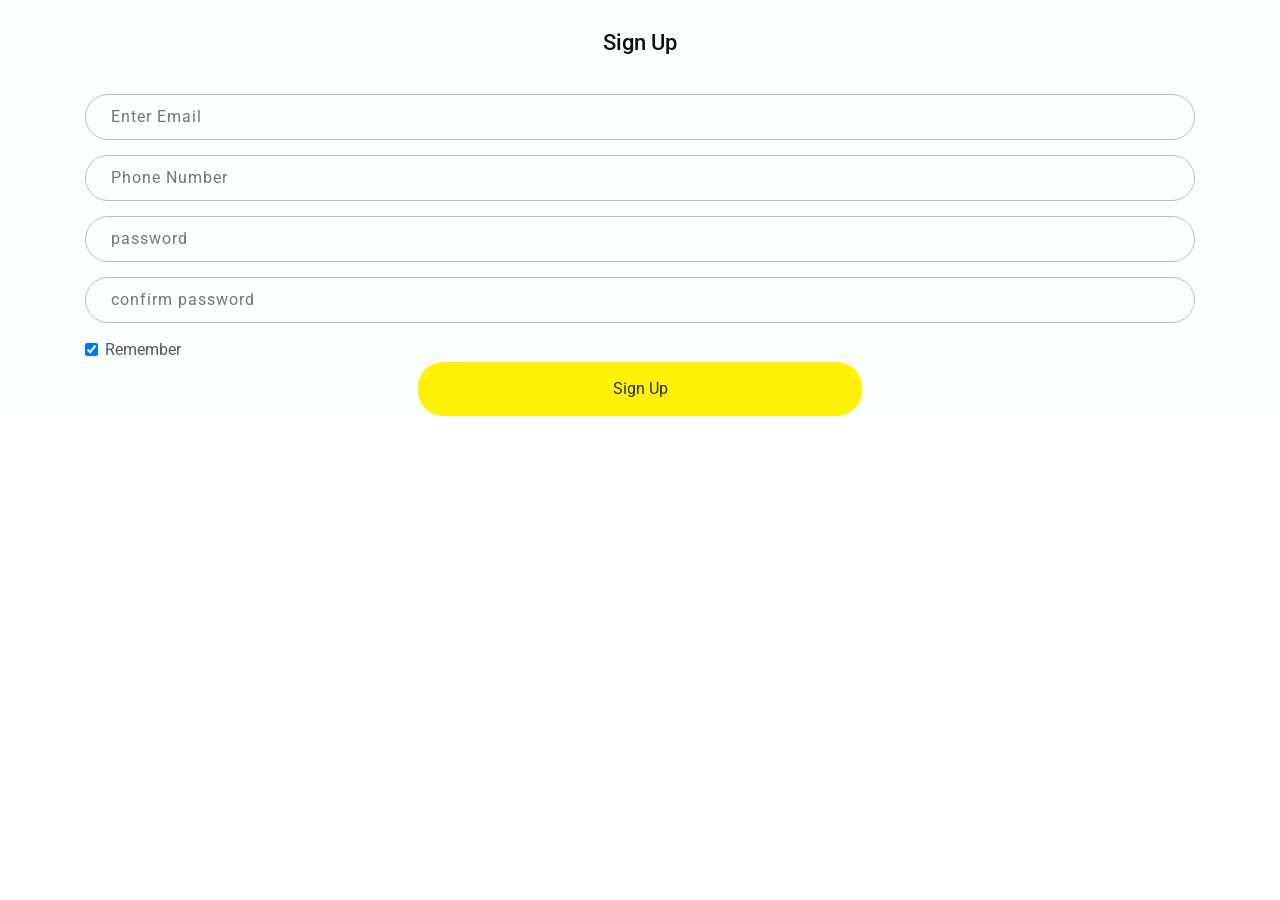
==== commit 82084d9d: "aaa" ====
--- a/index.html
+++ b/index.html
@@ -1,763 +1,69 @@
-<!doctype html>
-<html>
+<!DOCTYPE html>
+<html lang="en">
+
 <head>
-<meta charset="utf-8">
-<meta name="author" content="" />
-<meta name="robots" content="index, follow" >
-<meta content="" name="keywords">
-<meta name="description" content="">
-
-<title>Immersive-Massage</title>
-<meta name="viewport" content="width=device-width, initial-scale=1, user-scalable=0, minimum-scale=1, maximum-scale=1">
-
-<link href='https://fonts.googleapis.com/css?family=Roboto:400,100,300,500,700,900' rel='stylesheet' type='text/css'>
-<link href="https://fonts.googleapis.com/css?family=Raleway:300,400,500,600,700" rel="stylesheet">
-<link href="https://fonts.googleapis.com/css?family=Open+Sans:300,400,600,700,800" rel="stylesheet"> 
-<link href="https://fonts.googleapis.com/css?family=Roboto+Slab:300,400,700" rel="stylesheet">
-<link href="https://fonts.googleapis.com/css?family=Montserrat:200,300,400,500,600,700,800" rel="stylesheet">
-<link href="fonts/font_awesome/css/font-awesome.css" rel="stylesheet" type="text/css">
-<link href="fonts/font_awesome/css/font-awesome.min.css" rel="stylesheet" type="text/css">
-
-
-<!--Main site css-->
-<link href="css/style.css" rel="stylesheet" type="text/css" />
-<link href="css/media_query.css" rel="stylesheet" type="text/css" />
-
-<!--responsive nav css & js-->
-<link href="responsive_menu/css/meanmenu.css" rel="stylesheet" type="text/css">
-<link href="responsive_menu/css/mediaQuary.css" rel="stylesheet" type="text/css">
-
-<!--library js-->
-<script src="jsLibrary/jquery-1.9.1.js"></script>
-<script src="jsLibrary/jquery.min.js"></script>
-
-
-<!--paralax css & js-->
-
-<script>
- $(document).ready(function(){
-
-			var menuHeight = $(".mainMenu").height();
-			var mainMenu = $('.mainMenu');
-			var myOffset = mainMenu.height();
-			var lastScrollTop = 0;
-	
-			// get initial top offset for the menu 
-			var stickyTop = mainMenu.offset().top;	
-
-			// check position and make sticky if needed
-			var stickyMenu = function(direction){
-
-			// current distance top
-			var scrollTop = $(window).scrollTop()+myOffset; 
-	
-			var tt = stickyTop+myOffset;
-	//alert (scrollTop + "-" + myOffset);
-	
-	
-				if (scrollTop > myOffset) { 
-					mainMenu.css('position', 'fixed').addClass('fxd1');
-					$('body').css('padding-top', 0 );	
-					//alert (menuHeight);
-				} else {
-					//$(".subMenu li:first-child a").addClass("current");	
-					
-					mainMenu.css( 'position', 'fixed').removeClass('fxd1'); 
-					//$(".subMenu li a").removeClass("current")	
-					//remove the padding we added.
-					$('body').css('padding-top', '0' );	
-					
-				}   
-
-	
-			};
-			
-			// run functions
-			stickyMenu();
-			
-			
-			// run function every time you scroll
-			$(window).scroll(function() {
-				//Get the direction of scroll
-				var st = $(this).scrollTop()+myOffset;
-				if (st > lastScrollTop) {
-				    direction = "down";
-				} else if (st < lastScrollTop ){
-				    direction = "up";
-				}
-				lastScrollTop = st;
-				stickyMenu(direction);
-
-				if($(window).scrollTop() + $(window).height() == $(document).height()) {
-	       			// smintA.removeClass('active')
-	       			$(".mainMenu a:not('.extLink'):last").addClass('active')
-	       			
-   				} else {
-   					//smintA.last().removeClass('active')
-   				}
-			});
-			
-			
-			
-//--------------------------
-
-	
-
-
-	
-});
-
-
-</script>
-
-<script>
-$(window).load(function() {
-
-
-	$(".subMenu li a").removeClass("current");		
-	$(".subMenu li:first-child a").addClass("current");		
-	
-	$("nav li a").removeClass("current");		
-	$("nav li a").removeClass("active");		
-	
-});
-
-
-</script>
-
-
-<!--for Video screen-->
-<script type="text/javascript" src="assets/jquery.videoBG.js"></script>
-<script type="text/javascript" src="assets/script.js"></script>
-
-<!--for Down Arrow botton-->
-<script>
- $(document).ready(function(){
-
-	$("#drop1").click(function() {
-		$('html, body').animate({
-			scrollTop: $("#feature_sec").offset().top
-		}, 1000);
-	});
-	$("#mkwebsite").click(function() {
-		$('html, body').animate({
-			scrollTop: $("#clientFormBox_sec").offset().top
-		}, 1000);
-	});
-	$("#bnBtn").click(function() {
-		$('html, body').animate({
-			scrollTop: $("#clientFormBox_sec").offset().top
-		}, 1000);
-	});
-	$("#logo").click(function() {
-		 $('html, body').animate({
-			scrollTop:0
-        }, 1000);
-	});
-	
-
-//$(window).on('resize',function(){location.reload();});
-	 $('#otherSer').slideUp();
-	 $("#othrServLink").click(function() {
-		 $('#otherSer').toggle(800);
-			
-	});
-	
-	
-});
-
-
-</script>
-<script>
-	
-	jQuery(function($){
-var windowWidth = $(window).width();
-
-$(window).resize(function() {
-    if(windowWidth != $(window).width()){
-    location.reload();
-	//alert("fdf");
-    return;
-    }
-});
-});
-
-	
-</script>	
-
-
-
-
-<!--for top scroller-->
-<link rel="stylesheet" href="topScroller/topScroller.css"> 
-
-
-<!-- Light box Add jQuery library -->
-
-	<!-- Add mousewheel plugin (this is optional) -->
-	<script type="text/javascript" src="fancy_box/jquery.mousewheel-3.0.6.pack.js"></script>
-
-	<!-- Add fancyBox main JS and CSS files -->
-	<script type="text/javascript" src="fancy_box/jquery.fancybox.js?v=2.1.5"></script>
-	<link rel="stylesheet" type="text/css" href="fancy_box/jquery.fancybox.css?v=2.1.5" media="screen" />
-
-	<!-- Add Button helper (this is optional) -->
-	<link rel="stylesheet" type="text/css" href="fancy_box/jquery.fancybox-buttons.css?v=1.0.5" />
-	<script type="text/javascript" src="fancy_box/jquery.fancybox-buttons.js?v=1.0.5"></script>
-
-	<!-- Add Media helper (this is optional) -->
-	<script type="text/javascript" src="fancy_box/jquery.fancybox-media.js?v=1.0.6"></script>
+    <meta charset="utf-8">
+    <meta name="viewport" content="width=device-width, initial-scale=1.0, maximum-scale=1.0, user-scalable=no">
+    <meta name="description" content="">
+    <meta name="author" content="">
+    <link rel="icon" href="../../../../favicon.ico">
+    <title>app</title>
+    <!--- bootstrap css --->
+    <link rel="stylesheet" href="https://stackpath.bootstrapcdn.com/bootstrap/4.5.2/css/bootstrap.min.css" integrity="sha384-JcKb8q3iqJ61gNV9KGb8thSsNjpSL0n8PARn9HuZOnIxN0hoP+VmmDGMN5t9UJ0Z" crossorigin="anonymous">
+    <!-- main css -->
+    <link rel="stylesheet" href="css/style.css" type="text/css">
+    <!--- font awsome css --->
+    <link rel="stylesheet" href="css/all.css" type="text/css">
+    <!--- fonts --->
+    <link href="https://fonts.googleapis.com/css2?family=Roboto:wght@300;400;500;700;900&display=swap" rel="stylesheet">  
+    <!--- AOS css --->
+    <link href="https://unpkg.com/aos@2.3.1/dist/aos.css" rel="stylesheet">
+    <!--- Hover css --->
+    <link rel="stylesheet" href="css/hover-min.css" type="text/css">
+    <!--- MediaQiery css --->
+    <link rel="stylesheet" href="css/responsive.css" type="text/css">
+</head>
     
-    <script type="text/javascript" src="fancy_box/fancyBox.js"></script>
-
-<!--Banner slider js-->
-<link rel='stylesheet' id='camera-css'  href='gallerySlider/camera.css' type='text/css' media='all'> 
-<script type='text/javascript' src='gallerySlider/jquery.mobile.customized.min.js'></script>
-<script type='text/javascript' src='gallerySlider/jquery.easing.1.3.js'></script> 
-<script type='text/javascript' src='gallerySlider/camera.min.js'></script> 
-
-<script>
-  jQuery(function(){
-      jQuery('#camera_wrap_2').camera({
-          height: "630px",
-          loader: '',
-          pagination: false,
-          thumbnails: false
-      });
-  });
-</script>
-
-<!--for text scroller-->
-<script src="text_slider/jquery.glide.js"></script>
-<link href="text_slider/text_slider.css" rel="stylesheet" type="text/css">
-
-
-<script>
- $(document).ready(function(){
-	/*$("#bnBtn").click(function() {
-		$('html, body').animate({
-			scrollTop: $("#clientFormBox_sec").offset().top
-		}, 1000);
-	});*/
-
-
-});
-</script>
-
-</head>
-
-<body class="bdy1">
-     <header>
-        <div class="headBar mainMenu">
-            <div class="wrapper">
-                <div class="logo" id="logo"><img src="images/Immersive-Massage_logo.png" alt="Immersive-Massage" /></div>
-                <div class="topBtns">
-                	<div id="header">
-                	<div id="navToggle"><span>Menu</span><img alt="" src="responsive_menu/nav-icon.png"></div>
-                  	<div class="navMenu single-page-nav">
-                        <ul class="subMenu smint" style="position: relative; top: 0px; left: 0px;">
-                          <li><a href="#banner" class="subNavBtn">Home</a> </li>
-                          <li><a href="#offer_sec" class="subNavBtn">About</a> </li>
-                          <li><a href="#intro_sec" class="subNavBtn">Services</a> </li>
-                          <li><a href="#portfolio_sec" class="subNavBtn">Booking</a> </li>
-                          <li><a href="#feature_sec" class="subNavBtn">Location</a> </li>
-                          <li><a href="oncology.html" class="subNavBtn external">Specialised Oncology</a> </li>
-                          <!--<li><a href="#supportForm_sec" class="subNavBtn">Contact</a> </li>-->
-                          <!--<li><a href="about.html" class="subNavBtn external">ABOUT</a> </li>-->
-                        </ul>
-                  </div>
-                    
-                  <div class="mean-container">
-                      <div id="navi">
-                         <nav>
-                             <ul class="subMenu">
-                                  <li><a href="#banner" class="subNavBtn">Home</a> </li>
-                                  <li><a href="#offer_sec" class="subNavBtn">About</a> </li>
-                                  <li><a href="#intro_sec" class="subNavBtn">Services</a> </li>
-                                  <li><a href="#portfolio_sec" class="subNavBtn">Booking</a> </li>
-                                  <li><a href="#feature_sec" class="subNavBtn">Location</a> </li>
-                                  <li><a href="oncology.html" class="subNavBtn external">Specialised Oncology</a> </li>
-                                  <!--<li><a href="#get_in_touchForm" class="subNavBtn">Contact Us</a> </li>-->
-                                  <!--<li><a href="#" class="login">Login</a> </li>-->
-                             </ul>
-                          </nav>
-                       </div>
-                  </div>
-                    </div> <!--#header nav end-->
+<body>
+    
+    <!------------ Sign Up start ----------->
+    
+    <div class="sign_up">
+        <div class="container">
+            <h6>sign up</h6>
+            <div class="input_field">
+                <ul>
+                    <li>
+                        <input type="email" placeholder="Enter Email">
+                    </li>
+                    <li>
+                        <input type="text" placeholder="Phone Number">
+                    </li>
+                    <li>
+                        <input type="password" placeholder="password">
+                    </li>
+                    <li>
+                        <input type="password" placeholder="confirm password">
+                    </li>
+                </ul>
+                <div class="form-check">
+                    <input class="form-check-input" type="checkbox" value="" id="flexCheckChecked" checked>
+                        <label class="form-check-label" for="flexCheckChecked">Remember</label>
                 </div>
+                <a class="hvr-sweep-to-right" href="#">sign up</a>
             </div>
         </div>
-            
-        <!--Banner start here-->
-        <div class="banner innerPgBn" id="banner">
-        	<img src="images/banner_1.jpg" alt="Immersive-Massage">
-            <div class="captionBox">
-            	<div class="wrapper">
-                	<div class="caption">
-                    	<h1>relaxation service</h1>
-                        <p>The Immersive Massage is innovative, allowing our clients to completely disengage from the outside world while leaving them 	                           deeply relaxed at the end of their one hour treatment. </p>
-                        
-                        	<ul>
-                            	<li>
-                                	<div class="mail_sumbol">
-                                    	<a href="mailto:mark@immersivemassagecompany.com"><i class="fa fa-envelope" aria-hidden="true"></i>
-                                    </div>
-                                    <h4>Email Us</h4></a>
-                                </li>
-                                <li>
-                                	<div class="mail_sumbol">
-                                    	<a href="tel:07948320355"><i class="fa fa-phone" aria-hidden="true"></i>
-                                    </div>
-                                     <h4>07948320355</h4></a>
-                                </li>
-                            </ul>
-                    </div>
-                </div>
-            </div>
-          </div>
-        	            
-        <div style="clear:both; display:block; height:0px"></div>    
-            
-            
-      
-      <!--<div class="dropdown" id="drop1"><img src="images/down_arrw.png" alt="" /></div>-->
-    </header>
-           
-   <div class="content">
-       <div class="intro_sec" id="intro_sec">
-		   <div class="wrapper">
-			   <h3>Our Services</h3>
-             
-             	<p>At the Immersive Massage centre we specialise in relaxation massage and providing an environment where your daily worries can be left 	 				behind. Enjoy an hour of a warm, soothing massage to refresh and revitalise you.</p>
-                
-                <ul>
-                	<li>
-                    <div class="service_photo" style="background: url(images/service.jpg);">
-                        	
-                        </div>
-                        <div class="service_details">
-                        	<h6>£45</h6>
-                        	<h5>Swedish massage</h5>
-							<p>Our Swedish Massage is a relaxation massage which works by draining your muscles of toxins and gently releasing endorphins, giving you a greater feeling of wellbeing while helping to alleviate stress. Stimulating your circulation brings essential nutrients to your muscles, leaving you with a warm all-over glow.</p>                        
-                        </div>
-                    </li>
-                    <li>
-                    <div class="service_photo" style="background: url(images/hawksbill-seaturtle.png);">
-                        	
-                        </div>
-                        <div class="service_details">
-                        	<h6>£60</h6>
-                        	<h5>Immersive Massage</h5>
-							<p>The Immersive Massage is based on Swedish 
-massage techniques, we then include the use of 3D screens to engage and relax your mind while your body is both soothed and stimulated. Many advocates, including the Chopra centre, adopt this holistic massage therapy, treating the mind and body as a single entity and soothing both simultaneously.</p>                        
-                        </div>
-                    </li>
-                    <li>
-                    <div class="service_photo" style="background: url(images/service_2.jpg);">
-                        	
-                        </div>
-                        <div class="service_details">
-                        	<h6>£60</h6>
-                        	<h5>Oncology Massage</h5>
-							<p>Oncology Massage is a specialist technique designed to complement the healing process for cancer patients. Qualified masseurs provide adapted massage techniques suitable for cancer patients whether still undergoing treatment or in remission.</p>     
-                            <a href="#">READ MORE</a>                   
-                        </div>
-                    </li>
-                </ul>
-            </div>
-        </div>
-        </div>
-        
-     <div class="offer_sec" id="offer_sec">
-        	<div class="wrapper">
-            	<h3>About Us</h3>
-                <p>I first became familiar with massage during my time in the far east, where I experienced a number of different approaches. Although I  	 					was always impressed by the sense of wellbeing I received after a relaxation massage, I was disappointed that the only option was to 	 					close my eyes.</p>
-                
-                <p>As a keen scuba diver I already knew how relaxing floating over tropical coral reefs could be. Part of the appeal of the underwater 	   					world is the way in which marine life continues around the observer, without shying away, one of the few environments in which one can  					truly immerse oneself. With the development of 3D screen and camera technology it has become possible to bring this sensation to the   					massage table, giving a more relaxing and fascinating experience.</p>
-                
-                <p>I trained in Swedish Massage, the prominent relaxation technique and Oncology Massage. Recent research has revealed the benefits of    	 					massage to people living with cancer and the positive influence it could have on their quality of life and outcomes. I have combined   					my qualifications in these techniques with the technological innovation so that I could bring the 3D immersive massage experience to   					cancer patients.</p>
-             </div>
-          </div>       
-        
-       <div class="benifits_sec" id="benifits_sec">
-          <div class="wrapper">
-             <h4>Our Video</h4>
-               <div class="video">
- 					<iframe src="https://player.vimeo.com/video/252333985" width="100%" height="360" frameborder="0" webkitallowfullscreen 		mozallowfullscreen allowfullscreen></iframe>
-                    
-               </div>
-               <div class="video_details">
-               	<p>During the first half of the massage you will lie face down, watching the screen below, while you journey over the unspoilt reefs of Raja Ampat in Papua, swimming amongst colourful corals and beautiful fish. Subtle blue lighting surrounds you while calming rhythms of traditional 
-Indonesian Gamelan music play in the background.</p>
-				<p>For the second half of your massage, lying on your back, a screen above you takes you to the beautiful temples of Bali where a traditional Legung dance is performed. The treatment culminates with a neck and face massage, using only cold pressed organic oils, and hot towel 
-revitalisation.</p>
-               </div>
-           </div>
-        </div>        
-       
-      <div class="portfolio_sec" id="portfolio_sec">
-            <div class="wrapper">
-            	<div class="titleBar">
-                	<h3>BOOKING</h3>
-                    
-                </div>
-                
-                
-                
-       <div class="conatctFrm_sec">
-		     
-                <form action="" method="get">
-                      <div class="row">
-                          <input type="text" value="" placeholder="Name..." onBlur="this.placeholder=!this.placeholder?'Name... ':this.placeholder;" onFocus="this.select()" onClick="this.placeholder='';" name="field-name-here">
-                          <input type="text" value="" placeholder="Email-id..." onBlur="this.placeholder=!this.placeholder?'Email-id... ':this.placeholder;" onFocus="this.select()" onClick="this.placeholder='';" name="field-name-here">
-                          <input class="last" type="text" value="" placeholder="Phone Number..." onBlur="this.placeholder=!this.placeholder?'Phone Number... ':this.placeholder;" onFocus="this.select()" onClick="this.placeholder='';" name="field-name-here">
-                                <input class="last" type="text" value="" placeholder="Subject*" onBlur="this.placeholder=!this.placeholder?'Phone Number... ':this.placeholder;" onFocus="this.select()" onClick="this.placeholder='';" name="field-name-here">
-                      </div>
-                      
-                      <input type="submit" value="Submit" />
-                 </form>
-			
-	   </div><!--conatctFrm_sec end--> 
-       
-      
+    </div>
+    
+    <!------------ Sign Up end ------------->
+    
+    <!-- js -->
+    <script src="js/jquery.min.js" type="text/javascript"></script>
+    <script src="https://stackpath.bootstrapcdn.com/bootstrap/4.5.2/js/bootstrap.min.js" integrity="sha384-B4gt1jrGC7Jh4AgTPSdUtOBvfO8shuf57BaghqFfPlYxofvL8/KUEfYiJOMMV+rV" crossorigin="anonymous"></script>
+    <script src="js/all.js" type="text/javascript"></script>
+    <script src="js/go_to_top.js" type="text/javascript"></script>
 
-  
-           </div>
-	   </div><!--portfolio_sec end-->
-       
-       <div  class="feature_sec" id="feature_sec">
-		   <iframe src="https://www.google.com/maps/embed?pb=!1m18!1m12!1m3!1d623.5625205645558!2d-0.9003047003752338!3d51.30652318224416!2m3!1f0!2f0!3f0!3m2!1i1024!2i768!4f13.1!3m3!1m2!1s0x0%3A0x84d4e79d02333bee!2sHartley+Wintney+Post+Office!5e0!3m2!1sen!2sin!4v1521119532571" width="100%" height="450" frameborder="0" style="border:0" allowfullscreen></iframe>
-           
-          
-	   </div>
-       
-       <div class="footer_sec"> 
-	<div class="footer_top"> 
-		<div class="wrapper">
-			<ul>
-				<li>
-                	<div class="footer_logo"><a href="index.html"><img src="images/footer_logo.png"</a></div>
-					
-					<ul class="social_sec">
-						<li><a href="#" target="_blank"><img src="images/footer_fb.png" alt="Products"></a> &nbsp;</li>
-					</ul>
-				</li>
-				<li>
-					<h4>Quick Links</h4>
-					<ul>
-						<li><a href="#banner" class="subNavBtn">Home</a> </li>
-                                  <li><a href="#offer_sec" class="subNavBtn">About</a> </li>
-                                  <li><a href="#intro_sec" class="subNavBtn">Services</a> </li>
-                                 
-						
-					</ul>
-				</li>
-				<li>
-					<h4>Information</h4>
-					<ul>
-						 <li><a href="#portfolio_sec" class="subNavBtn">Booking</a> </li>
-                                  <li><a href="#feature_sec" class="subNavBtn">Location</a> </li>
-						
-						
-					</ul>
-				</li>
-				<li class="contact_us">
-					<h4>Get In Touch</h4>
-					<ul>
-						<li><img src="images/location.png" alt="Products"><div class="local_des">The Old Post Office , High Street, 
-								Hartley Wintney RG27 8NZ</div></li>
-						<li><a href="tel:07948320355"><div class="icon"><img src="images/phone.png" alt="Products"></div>07948320355</a></li>
-						<li><a href="mailto:mark@immersivemassagecompany.com"><div class="icon"><img src="images/email_icon.jpg" alt="Products"></div>mark@immersivemassagecompany.com</a></li>
-					</ul>
-					
-				</li>
-			</ul>
-		</div>
-	</div>
-	<div class="footer_bottom"> 
-		<div class="wrapper">
-			<p>Immersive Massage Company  ©2018</p> 
-			<ul>
-				<li><a href="#">Privacy Policy</a></li>
-				<li><a href="#"> Terms of Use</a></li>
-			
-			</ul>
-		</div>
-	</div>
-</div>
-       
-       <!--<div class="clientFormBox_sec" id="clientFormBox_sec">
-		   <div class="wrapper">
-			   <h3><span>It is that easy!</span>Required from you:</h3>
-               <div class="clntPersonalInfoBox">
-                    <form action="" method="get">
-                         <div class="clntPersonalInfo">
-                             <h4><strong>Step-1 :</strong>Information Statement <span>[ we need this information to proceed with the website ]</span></h4>
-                             <ul>
-                                <li>
-                                    <input type="text" value="" placeholder="Name" onBlur="this.placeholder=!this.placeholder?'Name ':this.placeholder;" onFocus="this.select()" onClick="this.placeholder='';" name="field-name-here">
-                                    <input type="text" value="" placeholder="Email" onBlur="this.placeholder=!this.placeholder?'Email ':this.placeholder;" onFocus="this.select()" onClick="this.placeholder='';" name="field-name-here">
-                                    <input class="lastField" type="text" value="" placeholder="Phone Number" onBlur="this.placeholder=!this.placeholder?'Phone Number ':this.placeholder;" onFocus="this.select()" onClick="this.placeholder='';" name="field-name-here">
-                                </li>
-                                <li>
-                                    <input type="text" value="" placeholder="Builders Licence Number (if applicable)" onBlur="this.placeholder=!this.placeholder?'Builders Licence Number (if applicable) ':this.placeholder;" onFocus="this.select()" onClick="this.placeholder='';" name="field-name-here">
-                                    <input type="text" value="" placeholder="Australian Business Name (ABN)" onBlur="this.placeholder=!this.placeholder?'Australian Business Name (ABN) ':this.placeholder;" onFocus="this.select()" onClick="this.placeholder='';" name="field-name-here">
-                                    <input class="lastField" type="text" value="" placeholder="Proposed Website Name" onBlur="this.placeholder=!this.placeholder?'Proposed Website Name ':this.placeholder;" onFocus="this.select()" onClick="this.placeholder='';" name="field-name-here">
-                                </li>
-                                <li>
-                                    <textarea  value="" placeholder="Address" onBlur="this.placeholder=!this.placeholder?'Address ':this.placeholder;" onFocus="this.select()" onClick="this.placeholder='';" name="field-name-here"></textarea>
-                                </li>
-                            </ul>
-                          </div>
-                          
-                      <div class="clntWebsiteInfo">
-                             <h4><strong>Step-2 :</strong>Website Input <span>[ we also need this information to proceed with the website ]</span></h4>
-                             <ul>
-                                <li>
-                                    <textarea  value="" placeholder="Personal Background" onBlur="this.placeholder=!this.placeholder?'Personal Background ':this.placeholder;" onFocus="this.select()" onClick="this.placeholder='';" name="field-name-here"></textarea>
-                                </li>
-                                <li>
-                                    <textarea  value="" placeholder="What Services You Provide" onBlur="this.placeholder=!this.placeholder?'What Services You Provide  ':this.placeholder;" onFocus="this.select()" onClick="this.placeholder='';" name="field-name-here"></textarea>
-                                </li>
-                                
-                                 <li>   
-                                    <textarea  value="" placeholder="Your Achievements re Quality, Reputation etc. " onBlur="this.placeholder=!this.placeholder?'Your Achievements re Quality, Reputation etc. ':this.placeholder;" onFocus="this.select()" onClick="this.placeholder='';" name="field-name-here"></textarea>
-                                </li>
-                                <li>
-                                    <textarea  value="" placeholder="What Areas You Service" onBlur="this.placeholder=!this.placeholder?'What Areas You Service ':this.placeholder;" onFocus="this.select()" onClick="this.placeholder='';" name="field-name-here"></textarea>
-                                </li>
-                                <li>
-                                    <textarea  value="" placeholder="Other Information" onBlur="this.placeholder=!this.placeholder?'Other Information ':this.placeholder;" onFocus="this.select()" onClick="this.placeholder='';" name="field-name-here"></textarea>
-                                </li>
-                                <li>
-                                	<select name="">
-                                	  <option selected value="">How Long in Business</option>
-                                      <option value="1 year">1 year</option>
-                                      <option value="2 year">2 year</option>
-                                      <option value="3 year">3 year</option>
-                                      <option value="4 year">4 year</option>
-                                      <option value="5 year">5 year</option>
-                                	</select>
-                                </li>
-                                <li>
-                                	<h6>Services you provide</h6>
-                                    <ul class="checkBox">
-                                    	<li><label>Planning/ Design<input name="" type="checkbox" value=""></label></li>
-                                    	<li><label>Earthworks<input name="" type="checkbox" value=""></label></li>
-                                    	<li><label>Retainer Walls<input name="" type="checkbox" value=""></label></li>
-                                    	<li><label>Irrigation<input name="" type="checkbox" value=""></label></li>
-                                    	<li><label>Stormwater/ Drainage<input name="" type="checkbox" value=""></label></li>
-                                    	<li><label>Fencing<input name="" type="checkbox" value=""></label></li>
-                                    	<li><label>Plantings<input name="" type="checkbox" value=""></label></li>
-                                        <li id="othrServLink"><label>+ Other Services</label></li>
-                                     </ul>   
-                                </li>
-                                <li id="otherSer">
-                                    <textarea  value="" placeholder="What services you provide e.g. design, earthworks, soil preparation, retainer walls etc." onBlur="this.placeholder=!this.placeholder?'What services you provide e.g. design, earthworks, soil preparation, retainer walls etc. ':this.placeholder;" onFocus="this.select()" onClick="this.placeholder='';" name="field-name-here"></textarea>
-                                 </li>
-                                <li><input type="submit" value="Submit your information" /></li>
-                            </ul>
-                          </div> 
-                    </form>
-                    <div class="attactments">
-                    	<h5>Please send the following attachments to our mail-id <a href="mailto:info@indoweb.com">info@indoweb.com</a></h5>
-                        <ul>
-                            <li><span>Photos : </span>Providing photos of work done gives the potential client an idea of your capability and work quality, So please send us your past project photos if possible.</li>
-                            <li><span>Testimonials : </span>Providing some testimonials gives a potential client a more secure feeling or confidence you can do a professional, quality job. So if you remember any or you have that with you please forward</li>
-                            <li><span>Contact Us : </span>This is your phone number and email address required for the website.. there will be a contact form too , which on fillup and submission will mail you.</li>
-                        </ul>
-                    </div>
-			   </div>
-           </div> 
-	   </div>--><!--clientForm_sec end-->
-       
-       <!--<div  class="supportForm_sec" id="supportForm_sec">
-		   <div class="overlay"></div>
-           <div class="wrapper">
-                <div class="support_left">
-                    <h3><span>Want some help?</span>My Contact Details</h3>
-                    <div class="cntBox_sec"> 
-                        <div class="cntBox">
-                            <span class="loc">Truman Woods</span>
-                            <span class="phone"><a href="tel:0411 111990">0411 111990</a></span>
-                            <span class="mail"><a href="mailto:Woods748@yahoo.com">Woods748@yahoo.com</a></span>
-                            <span class="skype">Skype name: trumanwoods</span>
-                            <span class="abnNo">ABN : Truman Woods Services  75 523 599 799</span>
-                        </div>
-                     </div>        
-                     
-                     <div class="map">
-                        <iframe src="https://www.google.com/maps/embed?pb=!1m18!1m12!1m3!1d50422.47326354166!2d144.93524648988688!3d-37.82741337029384!2m3!1f0!2f0!3f0!3m2!1i1024!2i768!4f13.1!3m3!1m2!1s0x6ad642af0f11fd81%3A0x5045675218ce7e0!2sMelbourne+VIC+3004%2C+Australia!5e0!3m2!1sen!2sin!4v1477476163623" allowfullscreen></iframe>
-                    </div>
-                </div>
-                
-                <div class="support_right">
-                	<p>indowweb providing you with a hesitate free web hosting service we take words look the believable</p>
-                    <form action="" method="get">
-                    	<ul>
-                        	<li>
-                            	<input type="text" value="" placeholder="Name..." onBlur="this.placeholder=!this.placeholder?'Name... ':this.placeholder;" onFocus="this.select()" onClick="this.placeholder='';" name="field-name-here">
-                            	<input type="text" value="" placeholder="Email..." onBlur="this.placeholder=!this.placeholder?'Email... ':this.placeholder;" onFocus="this.select()" onClick="this.placeholder='';" name="field-name-here">
-                            	<input type="text" value="" placeholder="Phone..." onBlur="this.placeholder=!this.placeholder?'Phone... ':this.placeholder;" onFocus="this.select()" onClick="this.placeholder='';" name="field-name-here">
-                            </li>
-                        	<li>
-                            	<textarea  value="" placeholder="Message..." onBlur="this.placeholder=!this.placeholder?'Message... ':this.placeholder;" onFocus="this.select()" onClick="this.placeholder='';" name="field-name-here"></textarea>
-                            	<input type="submit" value="Submit" />
-                            </li>
-                            
-                        </ul>
-                    </form>
-                    
-                    
-                </div>
-		   </div>
-	   </div>--> <!--supportForm_sec end-->
-       
-       <!--<div class="clients_sec">       
-          <div class="wrapper">
-                <ul class="client_lists">
-                    <li><img src="images/window_wave_brand1.png" alt="" /></li>
-                    <li><img src="images/window_wave_brand2.png" alt="" /></li>
-                    <li><img src="images/window_wave_brand3.png" alt="" /></li>
-                    <li><img src="images/window_wave_brand4.png" alt="" /></li>
-                    <li><img src="images/window_wave_brand5.png" alt="" /></li>
-                    <li><img src="images/window_wave_brand6.png" alt="" /></li>
-                    <li><img src="images/window_wave_brand7.png" alt="" /></li>
-                    <li><img src="images/window_wave_brand8.png" alt="" /></li>
-                </ul>
-           </div>
-       </div>clients_sec end-->      
-       
-       <!--<div class="plans_sec">
-		   <div class="wrapper">
-			   <h3>MOST POPULAR WEBSITE PLANS</h3>
-               <ul class="plans_lists">
-               		<li class="blue">
-                    	<div class="pricing_title">Normal Design</div>
-                        <div class="pricing_price"><div class="starting">STARTED AT</div>$9.99<span>/m</span></div>
-                        <ul class="plans_feature">
-                            <li>2GB RAM</li>
-                            <li>20GB SSD Cloud Storage</li>
-                            <li>Weekly Backups</li>
-                            <li>DDoS Protection</li>
-                            <li>Full Root Access</li>
-                            <li>24/7/365 Tech Support</li>
-                        </ul>
-                        <div class="priceBtn"><a href="#">ORDER NOW!</a></div>
-                    </li>
-                    <li class="purple">
-                    	<div class="pricing_title">Business Purpose</div>
-                        <div class="pricing_price"><div class="starting">STARTED AT</div>$9.99<span>/m</span></div>
-                        <ul class="plans_feature">
-                            <li>2GB RAM</li>
-                            <li>20GB SSD Cloud Storage</li>
-                            <li>Weekly Backups</li>
-                            <li>DDoS Protection</li>
-                            <li>Full Root Access</li>
-                            <li>24/7/365 Tech Support</li>
-                        </ul>
-                        <div class="priceBtn"><a href="#">ORDER NOW!</a></div>
-                    </li>
-                    <li class="red">
-                    	<div class="pricing_title">Custom Design</div>
-                        <div class="pricing_price"><div class="starting">STARTED AT</div>$9.99<span>/m</span></div>
-                        <ul class="plans_feature">
-                            <li>2GB RAM</li>
-                            <li>20GB SSD Cloud Storage</li>
-                            <li>Weekly Backups</li>
-                            <li>DDoS Protection</li>
-                            <li>Full Root Access</li>
-                            <li>24/7/365 Tech Support</li>
-                        </ul>
-                        <div class="priceBtn"><a href="#">ORDER NOW!</a></div>
-                    </li>
-               </ul>
-               
-			</div>
-	   </div>     
-   
-     
-    <!--Footer start-->   
-<!--<footer>
-        <div class="footerLinks">
-        	<div class="wrapper">
-                  <li class="ftConatctBox">
-                  	   <h4>Reach Us</h4>
-                       <span class="ftLoc">5009 Lorem ipsum dolor sit amet, LOREM - 90016</span>
-                       <span class="ftPhone"><a href="tel:310 275-1580">310 275-1580</a></span>
-                       <span class="ftMail"><a href="mail:info@indoweb.com">info@indoweb.com</a></span>
-                        <ul class="ftSocial">
-                            <li><a href="#"><img src="images/facebook_icon.png" alt=""></a></li>
-                            <li><a href="#"><img src="images/linkedin_icon.png" alt=""></a></li>
-                            <li><a href="#"><img src="images/twitter_icon.png" alt=""></a></li>
-                        </ul>
-                    </li>
-                    
-                    <li class="testimonials">
-                    	<h4>Testimonials</h4>
-                        <ul>
-                        	<li>
-                            	<p><span class="openQuote">"</span> Lorem ipsum dolor sit amet, consectetuer adipiscing elit, sed diam nonummy nibh euismod tincidunt ut laoreet dolore magna aliquam erat ..<span class="closeQuote">"</span></p>
-                                <span class="testi_clinet">- Client Name</span>
-                            </li>
-                            <li>
-                            	<p><span class="openQuote">"</span> Lorem ipsum dolor sit amet, consectetuer adipiscing elit, sed diam nonummy nibh euismod tincidunt ut aliquam erat ..<span class="closeQuote">"</span></p>
-                                <span class="testi_clinet">- Client Name</span>
-                            </li>
-                        </ul>
-                    </li>
-                    
-                    <li class="ftaboutBox">
-                    	<img src="images/indoweb_ft_logo.png" alt="">
-                        <p>Lorem ipsum dolor sit amet, consectetuer adipiscing elit, sed diam nonummy nibh euismod tincidunt ut laoreet Lorem ipsum dolor sit amet, consectetuer adipiscing elit, sed diam nonummy nibh euismod tincidunt ut laoreet</p>
-                        <p class="copyright">&copy; Copyright 2016. All rights reserved.</p>
-                    </li>
-              </div>
-          </div><!--ftTop end--> 
-                 
-                  
-    </footer>
-
-<a href="#0" class="cd-top">Top</a>
-<script src="topScroller/main.js"></script>
-
-
-
-<script type="text/javascript" src="responsive_menu/js/jquery.meanmenu.js"></script>
-<script>
-jQuery(document).ready(function() {
-    jQuery('.mean-container nav').meanmenu();
-	
-	/* for paralax call */
-	$('.subMenu').smint({
-    	'scrollSpeed' : 1000
-    });
-	
-});
-</script>
-
-
-<!--paralax --->
-<script src="pageScroll/jquery.js"></script>
-<script>
-
-	// Prevent console.log from generating errors in IE for the purposes of the demo
-	if ( ! window.console ) console = { log: function(){} };
-
-	// The actual plugin
-	$('.single-page-nav').singlePageNav({
-		offset: $('.single-page-nav').outerHeight(),
-		filter: ':not(.external)',
-		updateHash: true,
-		beforeStart: function() {
-			console.log('begin scrolling');
-		},
-		onComplete: function() {
-			console.log('done scrolling');
-		}
-	});
-</script>
-
-  
+    
 </body>
-</html>
+    
+</html>
--- a/css/style.css
+++ b/css/style.css
@@ -6,2224 +6,170 @@
 	background:rgba(0,0,0,0);
 	} 	
 */
+
 	
-body{ 
-  	margin:0; 
- 	padding:0; 
- 	font-family: Roboto;
-	color:#454545;
-	}
-*{margin:0; padding:0; 
+body {
+	margin: 0;
+	padding: 0;
+	font-family: 'Roboto', sans-serif;
+    overflow-x: hidden;
 }
-img,a{ border:none; outline:none;}
-a{ text-decoration:none;}
-ul,li{ list-style:none;}
-input, textarea, select{
-	outline:none;
-	}
-h1{ font-size:52px;}
-h2{ font-size:34px;}
-
-p{ 
-	font-family: Roboto;
-	font-size: 16px;
-	font-weight: 500;
-	line-height: 23px;
-	}
-
-.alignleft{
-	float:left;
-	margin:0 10px 15px 0;
-	}
-.alignright{
-	float:right;
-	margin:0 0px 15px 10px;
-	}
-.aligncenter{
-	display:block;
-	margin:15px auto;
-	}
-
-.clear:after{
-	display:block;
-	clear:both;
-	content:'';
-	}
-.spacer10{ height:10px;}
-.spacer15{ height:15px;}
-.spacer20{ height:20px;}
-.spacer25{ height:25px;}
-.spacer30{ height:30px;}     
-.spacer40{ height:40px;}
-
-
-.boxSizing{
-	box-sizing:border-box;
-	}
-.wrapper{ 
-	width:1150px;
-	margin:0px auto;
-	position:relative;
-	}
-.wrapper:after{
-	clear:both;
-	display: block; 
-	content:'';
-	}
-/***************************
-	Header css start
-*****************************/
-.stickyTestiBox {
-    background: #38c4ff none repeat scroll 0 0;
-    box-shadow: 2px 3px 4px rgba(0, 0, 0, 0.4);
-    left: -420px;
-    padding: 20px;
-    position: fixed;
-    top: 40%;
-    transition: all 300ms ease 0s;
-	width: 380px;
-    z-index: 999;
-	}
-#testiCheck:checked + .stickyTestiBox {
-    left:0 ;
-	}
-#testiCheck{
-	display:none;
-	}		
-.testiBox p{
-    color: #fff;
-    font-family: Roboto;
-    font-size: 17px;
-    font-weight: 400;
-    line-height: 25px;
-    padding: 0 0 15px 12px;
-	}
-.testiBox .openQuote {
-    margin: 0 3px 0 -13px;
-	}	
-.stickyTestiBox > label {
-     background: #38c4ff none repeat scroll 0 0;
-    border-radius: 7px 7px 0 0;
-    box-shadow: 2px -2px 4px rgba(0, 0, 0, 0.5);
-    box-sizing: border-box;
-    color: #fff;
-    font-family: Raleway;
-    font-size: 23px;
-    padding: 11px 25px;
-    position: absolute;
-    right: -110px;
-    top: 61px;
-    transform: rotate(90deg);
-	cursor:pointer;
-	}
-.testiBox h5{
-    color: #fff;
-    font-family: Roboto;
-    font-size: 18px;
-    font-weight: 500;
-    padding: 0;
-    text-align: right;
-	}
-.testiBox h6{
-    color: #fff;
-    font-family: Roboto;
-    font-size: 13px;
-    font-weight: 500;
-    line-height: 23px;
-    padding: 0 0 12px;
-    text-align: right;
-	}
 
 
 
 
 
-
-
-
-
-
-
-header{
-	position:relative;
-	}
-#mkwebsite{
-	cursor: pointer;
-    font-family: raleway;
-    font-size: 15px;
-    padding: 0;
-    position: fixed;
-    right: 0;
-    top: 20%;
-    z-index: 999;
-	}	
-.headBar{
-	left: 0;
-    position: absolute;
-    right: 0;
-    top: 37px;
-    width: 100%;
-    z-index: 99;
-	}
-.headBar:after{
-	content:'';
-	clear:both;
-	display:block;
-	}
-.logo{
-	float:left;
-	width:256px;
-	transition: all 750ms ease 0s;
-	cursor:pointer;
-	}
-.logo img{
-	vertical-align:bottom;
-	padding: 13px 0;
-	transition: all 250ms ease 0s;
-	}
-.topBtns{
-	float: right;
-    margin: 27px 0 0;
-	transition: all 250ms ease 0s;
-	}	
-.topBtns span{
-	display: inline-block;
-	}
-.topBtns span a{
-	color: #fff;
-    display: block;
-    font-family: Montserrat;
-    font-size: 16px;
-    font-weight: 300;
-    line-height: 39px;
-	transition:all 100ms ease 0s;
-	}
-.cntUs a{
-	border: 1px solid #fff;
-    padding: 0 16px;
-	}
-.cntUs:hover a{
-	border-color:#009ed1;
-	color:#009ed1;
-	}
-.login{
-	background: #00bef1 url("../images/messageBy_loging_icon.png") no-repeat scroll 9px center;
-    border: medium none !important;
-    margin-left: 10px;
-    padding: 10px 13px 10px 31px !important;
-	}	
-.login:hover{
-	background-color:#009ed1;
-	}
-	
-.fxd1 .logo {
-    width: 200px;
-	}
-.fxd1 .logo img {
-    padding: 12px 0;
-	}
-.fxd1 .topBtns {
-    margin-top:23px;
-	}
-
-.mainMenu {
-	left: 0;
-    position: fixed;
-    top: 0;
-    width: 100%;
-	z-index:999;
-	}
-#navToggle {
-    display: none;
-	}
-	
-/**********  Banner  *************/	
-.banner{
-	padding: 0px 0;
-	height:600;
-	overflow:hidden;
-	}	
-.banner img{
-	/*height: auto;
-    left: 50%;
-    margin-left: -960px;
-    position: relative;
-    vertical-align: bottom;
-    width: 1920px;*/
-	}	
-/*.logo img{
-	padding:0px 0 0;
-	}*/	
-.bannerCaption{
-	position:absolute;
-	top:45%;
-	left:0;
-	right:0;
-	
-	}
-.innerPgBn .captionBox {
-    position: absolute;
-    width: 100%;
-    top: 267px;
-    left: 0;
-    right: 0;
+* {
+	margin: 0;
+	padding: 0;
 }
-.caption{
-	width:590px;
-	}	
-.caption1{
-	display:block;
-	}
-
-.innerPgBn .captionBox .caption h1{
-	color:#fff;
-	font-weight:300;
-	font-family:'Raleway', sans-serif;
-	font-size:55px;
-	text-transform:uppercase;
-
-	}	
-	.innerPgBn .captionBox .caption p{
-	color:#fff;
-	font-weight:400;
-	font-family: 'Roboto Slab', serif;
-	font-size:15px;
-	text-transform:uppercase;
-	margin:30px 0;
-	line-height: 28px;
-	}
-.innerPgBn .captionBox .caption ul {
-	margin-top: 60px;
+img, a {
+	border: none;
+	outline: none;
 }
-.innerPgBn .captionBox .caption ul li {
-	display: inline-block;
-	overflow: hidden;
-	width: 36%;
+a {
+	text-decoration: none !important;
+    cursor: pointer !important;
 }
-.innerPgBn .captionBox .caption ul li h4 {
-	margin-top: 13px;
-	font-size: 20px;
-	color: #fff;
-	font-weight: 600;
+ul{
+    margin-bottom: 0px !important;
+}
+ul, li {
+	list-style: none;
+}
+input, textarea, select {
+	outline: none;
 }
 
-.innerPgBn .captionBox .caption ul li .mail_sumbol {
-	float: left;
-	height: 50px;
-	width: 50px;
-	background: #fff;
-	text-align: center;
-	border-radius: 50%;
-	margin-right: 26px;
+.container {
+	max-width: 100%;
+	margin: 0px auto;
+	position: relative;
 }
-.innerPgBn .captionBox .caption ul li .mail_sumbol i {
-	color: #74ac00;
-	font-size: 24px;
-	text-align: center;
-	margin-top: 10px;
+@media (max-width: 575px){
+    .container{
+        max-width: 100% !important;
+    }
 }
-.innerPgBn .captionBox .caption ul li:last-child .mail_sumbol i {
-	font-size: 30px;
+@media (min-width: 576px){
+    .container{
+        max-width: 540px !important;
+    }
 }
-.innerPgBn .captionBox .caption ul li img{
-		width:100%;}
-	
-.dropdown {
-    
-	}	
-#drop1 {
-    bottom: 24px;
-	}	
-
-
-
-
-
-
-.dropdown
-{
-	bottom: 40px;
-    left: 50%;
-    margin-left: -17px;
-    position: absolute;
-    z-index: 999;
-	cursor:pointer;
-
-
-/*animation:animated_div 5s 1;
--moz-animation:animated_div 5s 1;
--webkit-animation:animated_div 5s 1;
--o-animation:animated_div 5s 1;*/
-
-/*
-animation-name: animated_div;
-animation-duration: 550ms;
-animation-timing-function: linear;
-animation-delay: 2s;
-animation-iteration-count: infinite;
-animation-direction: alternate;
-animation-play-state: running;*/
-/* Safari and Chrome: */
-/*
--webkit-animation-name: animated_div;
--webkit-animation-duration: 550ms;
--webkit-animation-timing-function: linear;
--webkit-animation-delay: 2s;
--webkit-animation-iteration-count: infinite;
--webkit-animation-direction: alternate;
--webkit-animation-play-state: running;*/
-} 
-/*
+@media (min-width: 768px){
+    .container{
+        max-width: 720px !important;
+    }
+}
+@media (min-width: 992px){
+    .container{
+        max-width: 960px !important;
+    }
+}
+@media (min-width: 1200px){
+    .container{
+        max-width: 1140px !important;
+    }
+}
+@media (min-width: 1300px){
+    .container{
+        max-width: 1170px !important;
+    }
 }
 
-@keyframes animated_div
-{
-0%   { padding-bottom:0px;}
-25%  { padding-bottom:20px; }
-50%   { padding-bottom:0px;}
-100%  { padding-bottom:20px; }
+.container:after {
+	clear: both;
+	display: block;
+	content: '';
 }
 
-@-webkit-keyframes animated_div
-{
-0%   { padding-bottom:0px;}
-25%  { padding-bottom:20px; }
-50%   { padding-bottom:0px;}
-100%  { padding-bottom:20px; }
+/*********************
+    Sign Up css start
+**********************/
+
+.sign_up{
+    overflow: hidden;
+    background-color: #fbfffd;
 }
+.sign_up h6{
+    font-size: 22px;
+    font-weight: 500;
+    text-transform: capitalize;
+    color: #111;
+    text-align: center;
+    padding: 30px 0px;
+}
+.sign_up .input_field{
+    overflow: hidden;
+}
+.sign_up .input_field ul{
+    display: flex;
+    flex-direction: column;
+    justify-content: center;
+    align-items: center;
+}
+.sign_up .input_field ul li{
+    display: flex;
+    border: 1px solid #bdbdbd;
+	width: 100%;
+    margin-bottom: 15px;
+    border-radius: 25px;
+    padding: 10px 25px;
+}
+.sign_up .input_field ul li:focus-within{
+    border: 1px solid #f2e04d;
+    transition: 0.5s;
+}
+.sign_up .input_field ul li input[type="text"] {
+	font-size: 16px;
+	color: #595959;
+	font-weight: 400;
+    letter-spacing: 1px;
+    border: 0px;
+    background: none;
+}
+.sign_up .input_field ul li input[type="email"] {
+	font-size: 16px;
+	color: #595959;
+	font-weight: 400;
+	width: 60%;
+    letter-spacing: 1px;
+    border: 0px;
+    background: none;
+}
+.sign_up .input_field ul li input[type="password"] {
+	font-size: 16px;
+	color: #595959;
+	font-weight: 400;
+	width: 60%;
+    letter-spacing: 1px;
+    border: 0px;
+    background: none;
+}
+.sign_up .input_field  .form-check-label{
+    color: #595959;
+}
+.sign_up .input_field a {
+	display: flex;
+	justify-content: center;
+	color: #2f2f2f;
+	font-size: 16px;
+	text-transform: capitalize;
+	padding: 15px 0;
+	background-color: #fff208;
+	width: 40%;
+	border-radius: 25px;
+	margin: 0px auto;
+}
+.sign_up .input_field a.hvr-sweep-to-right::before {
+	background: #f0e302;
+    border-radius: 25px;
+}
+/*.sign_up .input_field a:hover{
+    color: #111;
+    transition: 0.5s;
+}*/
 
-@-moz-keyframes animated_div
-{
-0%   { padding-bottom:0px;}
-25%  { padding-bottom:20px; }
-50%   { padding-bottom:0px;}
-100%  { padding-bottom:20px; }
-}
-
-@-o-keyframes animated_div
-{
-0%   { padding-bottom:0px;}
-25%  { padding-bottom:20px; }
-50%   { padding-bottom:0px;}
-100%  { padding-bottom:20px; }
-}
-*/
-
-
-
-
-
-/************************
-  PLANS Section part 
-  ******************************/	
-.content{ 
-	background:#f8f8f8;
-}
-.content h3{
-    color: #000000;
-    font-family: open sans;
-    font-size: 42px;
-    font-weight: 200;
-    padding: 0 0 70px;
-    text-align: center;
-	}
-.content h3 span{
-	font-weight: 700;
-	color: #00bef1;
-	}
-
-
-/**************************
-	Intro section css
-*****************************/
-.intro_sec{
-	padding: 90px 0;
-	}
-.intro_sec h3{
-	color: #424141;
-    padding: 0 0 10px;
-	font-family: 'Raleway', sans-serif;
-    position: relative;
-	font-size:40px;
-	font-weight:800;
-	}
-	
-.intro_sec h3 span {
-    color: #808080;
-    display: block;
-    font-size: 17px;
-    font-weight: 600;
-    text-transform: uppercase;
-	}
-.intro_sec p{
-    font-family: 'Montserrat', sans-serif;
-    font-size: 17px;
-    font-weight: 500;
-    line-height: 25px;
-    padding: 0 0 20px;
-    text-align: center;
-	color:#929292;
-	}	
-.intro_sec p strong {
-    color: #646464;
-	}	
-.intro_sec p span {
-    color: #0694c5;
-    font-weight: 600;
-    text-transform: uppercase;
-	}	
-.intro_sec h4{
-    color: #000000;
-    font-family: open sans;
-    font-size: 21px;
-    font-weight: 200;
-    padding: 12px 0 8px;
-    text-align: center;
-    text-transform: uppercase;
-	}
-.intro_sec ul li {
-	width: 30%;
-	display: inline-block;
-	overflow: hidden;
-	padding: 12px;
-	background: #fff;
-	border-bottom: 1px solid #d2d2d2;
-	border-right: 1px solid #d2d2d2;
-	margin-right: 10px;
-	vertical-align: top;
-	height: 500px;
-}
-
-.intro_sec ul li .service_photo{
-	background-position: center center !important;
-	background-size: cover !important;
-	background-repeat: no-repeat !important;
-	height:238px;
-	}
-	.intro_sec ul li .service_details h6 {
-	float: right;
-	text-align: center;
-	font-size: 27px;
-	padding: 16px 10px;
-	color: #000;
-}
-	.intro_sec ul li .service_details h5 {
-	color: #74ac00;
-	font-size: 22px;
-	font-family: 'Montserrat', sans-serif;
-	padding: 43px 0 10px 0;
-	text-transform: uppercase;
-}
-	
-	.intro_sec ul li .service_details p{
-		color:#999999;
-		font-size:14px;
-		font-family: 'Montserrat', sans-serif;
-		font-weight:400;
-		text-align:left;
-		
-	}
-	.intro_sec ul li .service_details{
-	background:url(../images/bg.png);
-	background-repeat: no-repeat;
-	margin-top: -32px;
-	background-position: top right;
-}
-
-   .intro_sec ul li .service_details a {
-	background: #74ac00;
-	display: block;
-	padding: 10px;
-	width: 30%;
-	text-align: center;
-	color: #fff;
-	font-family: 'Montserrat', sans-serif;
-	font-size:13px;
-}
-/****************************
-	Benifits section css start
-*********************************************/	
-.benifits_sec{
-	background: #dfdfdf none repeat scroll 0 0;
-    margin: 0;
-    padding: 110px 0;
-    position: relative;
-    transition: all 200ms ease 0s;
-	}
-.benifits_sec:hover{
-	background: #dcdcdc none repeat scroll 0 0;
-	}	
-.benifits_sec:before{
-	/*background: #cccccc none repeat scroll 0 0;
-    border-radius: 0;
-    content: "";
-    height: 10px;
-    left: 0;
-    position: absolute;
-    top: -10px;
-    transform: scale(0.95);
-    width: 100%;
-    z-index: 1;*/
-	}	
-.benifitImg {
-    float: left;
-    margin: 0 80px 0 0;
-	}
-.benifits_sec h4 {
-    color: #424141;
-    font-size: 40px;
-    padding: 0 0 27px;
-	text-align:center;
-	font-family: Raleway;
-	}
-	
-.benifits_sec .video {
-	width: 50%;
-	float: left;
-	overflow: hidden;
-	display: block;
-	margin-right: 50px;
-}
-
-.benifits_sec .video_details{
-	margin-top:10px;
-	overflow:hidden;
-	}
-	
-
-.benifits_sec .video_details p{	
-	font-family: 'Montserrat', sans-serif;
-	font-size:14px;
-	font-weight:300;
-	color:#5f5f5f;
-	margin-bottom:40px;
-	}
-.benifits_sec li{
-	 background: rgba(0, 0, 0, 0) url("../images/check_icon.png") no-repeat scroll 0 2px;
-    color: #595959;
-    display: table;
-    font-family: Raleway;
-    font-size: 19px;
-    font-weight: 600;
-    line-height: 26px;
-    margin-bottom: 20px;
-    padding: 0 0 0 40px;
-    vertical-align: top;
-	}
-
-
-#inline1{
-	display:none;
-	}
-#inline1.benifits{
-	background: #fff none repeat scroll 0 0;
-	}
-#inline1.benifits:before{
-	}
-.fancybox-outer, .fancybox-inner {
-    border-radius: 0px !important;
-	}
-.fancybox-opened .fancybox-skin {
-    -webkit-box-shadow: none !important;
-    -moz-box-shadow: none !important;
-    box-shadow: none !important;
-	}
-.fancybox-type-inline .fancybox-skin {
-    background: rgba(0,0,0,0) !important;
-	}
-#inline1 li {
-    font-size: 15px;
-    margin-bottom: 5px;
-    overflow: visible;
-    white-space: unset;
-	}
-#inline1 h4 {
-    font-size: 28px;
-    padding: 4px 0 20px;
-	}
-.fancybox-opened .fancybox-skin {
-    padding: 0 !important;
-	}
-
-
-
-
-
-
-
-
-/********************************
-	offer_sec Section css start
-************************************/
-.offer_sec{
-	background: rgba(0, 0, 0, 0) url("../images/bg_1.jpg") repeat fixed 0 0;
-    padding: 60px 0;
-	}
-.offer_sec h3 {
-    color: #613700;
-    padding: 0 0 17px;
-	font-size:40px;
-	border-bottom:1px solid #613700;
-	position:relative;
-	}
-	
-	.offer_sec h3 {
-    color: #613700;
-    padding: 0 0 17px;
-	font-size:40px;
-	border-bottom:1px solid #613700;
-	position:relative;
-	width:55%;
-	margin-top: 30px;
-	}
-	.offer_sec h3::after {
-    content: "";
-    position: absolute;
-    background: #613700;
-    left: 0;
-    height: 3px;
-    width: 250px;
-    bottom: -2px;
-}
-
-.offer_sec p{
-	font-family: 'Montserrat', sans-serif;
-	color:#262626;
-	font-size:14px;
-	width:55%;
-	text-align:left;
-	font-weight:400;
-	padding:15px 0;}
-
-
-.offer_sec p:nth-child(2){
-	padding-top:30px !important;
-	}
-
-
-.checkBox{}
-.checkBox li{
-	float:left;
-	margin:0 0 0 0;
-	width:33%;
-	display:inline-block;
-	vertical-align:top;
-	}
-.checkBox label{
-	}
-.clntWebsiteInfo h6{
-	color: #000000;
-    font-family: open sans;
-    font-size: 20px;
-    font-weight: 200;
-    padding: 8px 0 9px;
-	}	
-.checkBox input[type="checkbox"] {
-    float: left;
-    margin: 3px 8px 0 0;
-    vertical-align: top;
-	}
-#othrServLink > label {
-    color: #0694c5;
-	cursor:pointer;
-	}
-
-
-
-
-.plans_sec {
-	padding: 84px 0;
-	background: url(../images/window_wave_plans_bg.jpg) repeat  fixed center top;
-	background-size:100% auto;
-	}
-.plans_sec h3{
-    color: #fff;
-	}
-.plans_lists {
-	display:block;
-	}
-.plans_lists li{
-	background: #ff2770 none repeat scroll 0 0;
-    border-radius: 0;
-    float: left;
-    padding: 30px 0;
-    position: relative;
-    width: 31.2%;
-	display:inline-block;
-	vertical-align:top;
-	margin:0 3% 0 0;
-	z-index:1;
-	}
-.plans_lists li:nth-child(3n), .plans_lists li:last-child{
-	margin-right:0;
-	}
-.plans_lists .red {
-    background: #ff2770 none repeat scroll 0 0;
-	}	
-.plans_lists li::before {
-    background: rgba(255, 39, 112, 0.5) none repeat scroll 0 0;
-    border-radius: 0;
-    content: "";
-    height: 30px;
-    left: 0;
-    position: absolute;
-    top: -10px;
-    transform: scale(0.95);
-    width: 100%;
-    z-index: -1;
-	}
-.plans_lists li li::before {
-	display:none;
-	}
-.plans_lists .red::before {
-    background: rgba(255, 39, 112, 0.5) none repeat scroll 0 0;
-	}
-	
-.pricing_title::before {
-    background: #fff none repeat scroll 0 0;
-    content: "";
-    height: 100%;
-    left: 0;
-    position: absolute;
-    top: 0;
-    width: 5px;
-	}	
-.pricing_title{
-	color: #fff;
-    float: left;
-    font-family: Raleway;
-    font-size: 23px;
-    font-weight: 400;
-    letter-spacing: -0.03em;
-    line-height: 36px;
-    margin-bottom: 27px;
-    padding-left: 30px;
-    position: relative;
-    width: 100%;
-	text-transform:uppercase;
-	}			
-.pricing_price{
-	background: rgba(0, 0, 0, 0.15) none repeat scroll 0 0;
-    clear: both;
-    color: #fff;
-    font-size: 47px;
-    font-weight: 100;
-    letter-spacing: -0.03em;
-    padding: 30px 30px 25px;
-    text-align: center;
-    width: 100%;
-	box-sizing:border-box;
-	}			
-.starting{
-	color: #ccc;
-    font-size: 11px;
-    letter-spacing: 0.12em;
-    margin-bottom: 0;
-    padding: 0;
-    text-align: center;
-	}			
-.pricing_price span{
-	color: #fff;
-    font-size: 17px;
-    font-weight: 300;
-    letter-spacing: 0;
-	}			
-.plans_feature li{
-    background: rgba(0, 0, 0, 0) none repeat scroll 0 0;
-    border-bottom: 1px solid rgba(0, 0, 0, 0.2);
-    box-sizing: border-box;
-    color: #fff;
-    display: block;
-    float: none;
-    font-family: Open Sans;
-    font-size: 15px;
-    font-weight: 600;
-    margin: 0;
-    padding: 10px 20px;
-    text-align: center;
-    width: auto;
-	}	
-.touchpoints_sec li:nth-child(3n) {
-    margin-right: 0;
-	}
-.priceBtn{}		
-.priceBtn a{
-    background: #ccc none repeat scroll 0 0;
-	border-radius: 2px;
-    box-shadow: 0 2px 2px 0 rgba(0, 0, 0, 0.14), 0 3px 1px -2px rgba(0, 0, 0, 0.2), 0 1px 5px 0 rgba(0, 0, 0, 0.12);
-    cursor: pointer;
-	color:#000;
-    display: table;
-    font-size: 14px;
-    font-weight: 500;
-    letter-spacing: 0;
-    outline: medium none;
-    overflow: hidden;
-    padding: 8px;
-    position: relative;
-    text-align: center;
-    text-decoration: none;
-    text-transform: uppercase;
-    transition: box-shadow 0.2s cubic-bezier(0.4, 0, 1, 1) 0s, background-color 0.2s cubic-bezier(0.4, 0, 0.2, 1) 0s, color 0.2s cubic-bezier(0.4, 0, 0.2, 1) 0s;
-    vertical-align: middle;
-    will-change: box-shadow, transform;
-	margin: 28px auto 0;
-	}
-.priceBtn a:hover{
-	background:#fff;
-	}
-.plans_lists .purple {
-    background: #9c27b0 none repeat scroll 0 0;
-	}
-.plans_lists .purple::before {
-    background: rgba(156, 39, 176, 0.5) none repeat scroll 0 0;
-	}
-.plans_lists .blue {
-    background: #3f51b5 none repeat scroll 0 0;
-	}	
-.plans_lists .blue::before {
-    background: rgba(63, 81, 181, 0.5) none repeat scroll 0 0;
-	}	
-	
-	
-	
-	
-	
-	
-	
-	
-	
-	
-	
-	
-/***********************************
-	support Form section css start
-*************************************/	
-.overlay{
-	background-color: rgba(0, 0, 0, 0.85);
-	bottom: 0;
-    left: 0;
-    position: absolute;
-    right: 0;
-    top: 0;
-    z-index: 0;
-	}
-.supportForm_sec {
-	background: url(../images/helpBn.jpg) no-repeat fixed center -220px #000;
-	padding: 65px 0;
-	position:relative;
-	}
-.supportForm_sec h3{
-	color: #fff;
-    padding-bottom: 60px;
-    text-align: left;
-	}
-.supportForm_sec h3 span{
-	color: #bfbfbf;
-    display: block;
-    font-size: 17px;
-    font-weight: 600;
-    text-transform: uppercase;
-	}
-.support_left{
-    margin: 0px 0 0;
-	display: inline-block;
-    float: left;
-	width: 45%;
-	}	
-.map{
-    border: 10px solid rgba(1, 201, 255, 0.3);
-	}
-.map iframe {
-    border: medium none;
-    height: 240px;
-    padding: 0;
-    vertical-align: bottom;
-    width: 100%;
-	}	
-.support_right{
-	margin: 0px 0 0;
-	display: inline-block;
-    float: right;
-	width: 45%;
-	}
-.support_right p{
-    color: #cdcdcd;
-    font-family: Open Sans;
-    font-size: 15px;
-    font-weight: 300;
-    padding: 10px 20px;
-    text-align: right;
-	}
-.support_right > form {
-    padding-top: 50px;
-	}	
-.support_right li input[type="text"]{
-    border-top: none;
-    border-left: none;
-    border-right: none;
-    border-bottom: 1px solid #999;
-	background: rgba(0, 0, 0, 0) none repeat scroll 0 0;
-    box-sizing: border-box;
-    color: #dfdfdf;
-    display: block;
-    font-family: open Sans;
-    font-size: 16px;
-    font-weight: 600;
-    line-height: 62px;
-    margin: 0 0 18px;
-    padding: 0;
-    width: 100%;
-	}
-.support_right li textarea{
-    background:none;
-    border-top: none;
-    border-left: none;
-    border-right: none;
-    border-bottom: 1px solid #999;
-	box-sizing:border-box;
-    color: #dfdfdf;
-    display: block;
-    font-family: open Sans;
-    font-size: 16px;
-    font-weight: 600;
-    line-height: 27px;
-    margin: 0 0 18px;
-    padding: 0 ;
-    width: 100%;
-	height:80px;
-	resize:vertical;
-	}
-.support_right li input[type="submit"]{
-    background-color: #119ee6;
-    border: none;
-    border-radius: 20px;
-    color: #fff;
-    display: inline-block;
-    font-family: open Sans;
-    font-size: 14px;
-    font-style: normal;
-    font-weight: 400;
-    letter-spacing: 1px;
-    line-height: 36px;
-    margin-top: 25px;
-    padding: 0 35px;
-    text-transform: uppercase;
-    transition: all 0.3s ease 0s;
-	}
-.support_right li input[type="submit"]:hover{
-    background-color: #303030;
-	}
-
-
-
-
-
-
-
-	
-	
-	
-	
-	
-/****************************************
-	clients_sec css start
-**********************************************/	
-.clients_sec{
-	background: #8c8c8c none repeat scroll 0 0;
-    padding: 80px 0 50px;
-	}
-.client_lists{
-    text-align: center;
-	}	
-.client_lists li{
-    background-color: #ecf0f1;
-    border: 1px solid #dae0e7;
-    box-sizing: border-box;
-    display: inline-block;
-    float: left;
-    height: 180px;
-    line-height: 178px;
-    margin: 0 1% 2%;
-    padding: 0 10px;
-    text-align: center;
-    width: 23%;
-	}
-.client_lists li img{
-	display: inline-block;
-    max-height: 100%;
-    max-width: 100%;
-    vertical-align: middle;
-	}	
-
-
-
-/**************************************
-	Client Form section css start
-***************************************/	
-.clientFormBox_sec{
-	padding: 74px 0;
-	background:url(../images/clientFormBox_sec.jpg) repeat fixed 0 0;
-	}
-.clientFormBox_sec h3 {
-    color: #0694c5;
-    padding: 0 0 6px;
-	}	
-.clientFormBox_sec h3 span{
-	color: #808080;
-    display: block;
-    font-size: 17px;
-    font-weight: 600;
-    text-transform: uppercase;
-	}
-.clntPersonalInfoBox{
-	background: #fff none repeat scroll 0 0;
-    border: 1px solid #ccc;
-    border-radius: 5px;
-    font-size: 16px;
-    margin-top: 15px;
-    padding: 40px 40px 55px;
-	position:relative;
-	}	
-.clntPersonalInfo{
-	margin: 0 0 30px;
-	}
-.clntWebsiteInfo{}			
-.clientFormBox_sec ul {
-    padding: 0px 0 0;
-	}	
-.clientFormBox_sec li{
-    display: block;
-    margin: 0 0% 12px 0;
-    padding: 0px;
-	}
-.clientFormBox_sec li:after{
-	content:'';
-	clear:both;
-	display: block;
-	}	
-.clientFormBox_sec li input[type="text"] {
-    background: #fff none repeat scroll 0 0;
-    border: 1px solid #b9b9b9;
-    box-sizing: border-box;
-    color: #000000;
-    display: inline-block;
-    float: left;
-    font-family: open Sans;
-    font-size: 14px;
-    font-weight: 300;
-    line-height: 35px;
-    margin: 0 2% 0px 0;
-    padding: 0 10px;
-    vertical-align: top;
-    width: 32%;
-	transition: all 300ms ease 0s;
-	}
-.clientFormBox_sec li select{
-    background: #fff none repeat scroll 0 0;
-    border: 1px solid #b9b9b9;
-    box-sizing: border-box;
-    color: #505050;
-    display: inline-block;
-    float: left;
-    font-family: open Sans;
-    font-size: 14px;
-    font-weight: 300;
-    height: 38px;
-    line-height: 35px;
-    margin: 0 0 0 0;
-    padding: 0 10px;
-    transition: all 300ms ease 0s;
-    vertical-align: top;
-    width: 100%;
-	}
-	
-.clientFormBox_sec li input[type="text"].lastField, .clientFormBox_sec li input[type="text"].last-child{
-	margin-right:0;
-	}
-.clientFormBox_sec li textarea{
-    background: #fff none repeat scroll 0 0;
-    border: 1px solid #b9b9b9;
-    box-sizing: border-box;
-    color: #000000;
-    display: block;
-    font-family: open Sans;
-    font-size: 14px;
-    font-weight: 300;
-    height: 51px;
-    line-height: 20px;
-    margin: 0 0 0 0;
-    padding: 4px 10px;
-    resize: vertical;
-    vertical-align: top;
-    width: 100%;
-	transition: all 300ms ease 0s;
-	}
-.clientFormBox_sec li input[type="submit"] {
-    background: #38c4ff none repeat scroll 0 0;
-    border: medium none;
-    box-sizing: border-box;
-    color: #fff;
-    cursor: pointer;
-    display: table;
-    font-family: Open Sans;
-    font-size: 20px;
-    font-weight: 500;
-    line-height: 36px;
-    margin: 40px auto 0;
-    padding: 0 10px;
-    text-transform: uppercase;
-    transition: all 300ms ease 0s;
-    vertical-align: top;
-    width: 49%;
-	}
-.clientFormBox_sec li input[type="submit"]:hover{
-    background: #0084bf none repeat scroll 0 0;
-	}
-.clientFormBox_sec li input[type="text"]:focus, .clientFormBox_sec li textarea:focus, .clientFormBox_sec li select:focus {
-    box-shadow:0 0 3px rgba(0, 190,241,0.4);
-	border-color:rgba(0, 190,241,1);
-	}
-.clntPersonalInfoBox h4 {
-	color: #000000;
-    font-family: open sans;
-    font-size: 21px;
-    font-weight: 200;
-    padding: 0 0 7px;
-	}
-.clntPersonalInfoBox h4 span {
-    font-size: 13px;
-	}
-.clntPersonalInfoBox h4 strong {
-    color: #2094c5;
-    font-size: 21px;
-    font-weight: 500;
-    padding: 0 9px 0 0;
-    text-transform: uppercase;
-	}
-
-.attactments{
-	padding: 29px 0 0 !important;
-	}
-.attactments h5{
-	color: #000000;
-    font-family: open sans;
-    font-size: 20px;
-    font-weight: 200;
-    padding: 0 0 14px;
-	}
-.attactments h5 a{
-	color: #2094c5;
-	border-bottom:1px solid #2094c5;
-	}
-.attactments h5 a:hover{
-	border-bottom:none;
-	}		
-.attactments li{
-	background: rgba(0, 0, 0, 0) url("../images/check_box.png") no-repeat scroll 0 0;
-    font-size: 17px;
-    margin: 0 0 12px;
-    padding: 0 0 0 26px;
-	}
-.attactments li:last-child{
-	margin-bottom:00;
-	}	
-.attactments li span{
-	font-size: 17px;
-    font-weight: 600;
-	}
-
-
-
-
-.clientFormBox_sec h5{
-	padding:20px 0;
-	font-family: raleway;
-	font-size:28px;
-	font-weight:600;
-	color:#74ac00;
-	
-	}
-
-
-.clientFormBox_sec p{
-	padding:10px 0;
-	font-family: 'Montserrat', sans-serif;
-	font-size:16px;
-	font-weight:400;
-	color:#505050;
-	
-	}
-
-
-
-
-
-
-
-/**************************************
-	feature section css start
-***************************************/	
-.feature_sec{
-	padding:90px 0 0 0;
-	background: #f3f3f3;
-	}
-	
-	.feature_sec iframe {
-    display: block;
-}
-.feature_sec h3{
-    padding: 0 0 15px;
-	}	
-.feature_sec h3 span{
-	color: #808080;
-    display: block;
-    font-size: 17px;
-    font-weight: 600;
-    text-transform: uppercase;
-	}
-.feature_sec .wrapper > p {
-    padding: 0 0 44px;
-    text-align: center;
-	}		
-.feature_sec ul {
-    padding: 0px 0 0;
-	}	
-.feature_sec li{
-    border-radius: 110px 0 0 110px;
-    box-sizing: border-box;
-    display: inline-block;
-    float: left;
-    margin: 0 5% 40px 0;
-    padding: 0;
-    text-align: center;
-    transition: all 200ms ease 0s;
-    width: 30%;
-	}
-.feature_sec li:nth-child(3n) {
-    margin-right: 0;
-	}	
-.feature_sec li:after{
-	content:'';
-	clear:both;
-	display:block;
-	}	
-.feature_sec li:hover{
-    /*background: #dedede none repeat scroll 0 0;*/
-	}
-.feature_sec li:nth-child(2n){
-	/*border-radius: 0 110px 110px 0;
-	margin-right:0;*/
-	}	
-.feature_thumb{
-	margin: 0 0 17px;
-	}
-.feature_sec li:nth-child(2n) .feature_thumb{
-	/*float:right;
-	margin-right:0;
-	margin-left:30px;*/
-	}
-.feature_thumb img{
-	transition: all 200ms ease 0s;
-    vertical-align: bottom;
-	}
-.feature_sec li:hover .feature_thumb img{
-	opacity: 1;
-	}
-.feature_cnt{
-	padding: 0;
-	}
-.feature_sec li:nth-child(2n) .feature_cnt{
-	/*padding-right:0;
-	padding-left:10px;	
-	text-align:right;*/
-	}
-.feature_cnt h4{
-    color: #0694c5;
-    font-family: Open Sans;
-    font-size: 23px;
-    font-weight: 600;
-    padding: 0 0 7px;
-    text-transform: uppercase;
-	}
-.feature_cnt span {
-    color: #595959;
-    font-size: 20px;
-    font-weight: 500;
-	}	
-.feature_cnt p{
-    color: #000000;
-    font-family: Open Sans;
-    font-size: 13px;
-    font-weight: 200;
-    line-height: 23px;
-    padding: 8px 0;
-	}
-/*.stepsImg{
-	box-sizing: border-box;
-    display: inline-table;
-    margin: 90px auto 0;
-    padding: 0 20px;
-    width: 40%;
-	}	
-.leftSide_steps{
-    float: left;
-    width: 30%;
-	}
-.rightSide_steps{
-    float: right;
-    width: 30%;
-	}
-.rightSide_steps li .feature_thumb {
-    float: left;
-    margin: 0 11px 0 0;
-	}
-.rightSide_steps li{
-	text-align:left;
-	}*/
-
-	
-.bankInfo{
-	background: #003f62 url("../images/anz_bank_logo.jpg") no-repeat scroll 30px 12px;
-    clear: both;
-    padding: 15px 0 12px 240px;
-	}
-.bankInfo h4 {
-    color: #fff;
-    font-family: Open Sans;
-    font-size: 21px;
-    font-weight: 500;
-    padding: 0 0 7px;
-    text-transform: uppercase;
-	}
-.bankInfoDet span{
-    color: #fff;
-    display: inline-block;
-    font-family: Open Sans;
-    font-size: 17px;
-    font-weight: 500;
-    padding: 0 17px 7px 0;
-	}
-
-
-
-
-
-/******************
-	Footer section
-********************/
-.footer_sec{
-	background-color:#3a3a3a;
-	overflow:hidden;
-}
-
-.footer_sec .footer_top .wrapper ul li {
-	display: inline-block;
-	width: 20%;
-	vertical-align: top;
-	margin-right:0;
-}
-
-.footer_top {
-	padding: 45px 0;
-}
-.footer_sec .footer_top .wrapper ul li h4 {
-	color: #fff;
-	font-size: 24px;
-	margin-bottom: 30px;
-}
-.footer_sec .footer_top .wrapper ul li:first-child {
-	text-align: center;
-	width: 25%;
-	margin-right: 70px;
-	vertical-align: top;
-	overflow: hidden;
-}
-.footer_sec .footer_top .wrapper ul li:last-child  {
-	display: inline-block;
-	width:auto;
-	vertical-align: top;
-	margin-right: 0;
-}
-.footer_sec .footer_top .wrapper ul li:first-child .footer_logo {
-	margin: 20px auto 0;
-	width: auto;
-}
-.footer_sec .footer_top .wrapper ul li p {
-	color: #fff;
-	text-align:left;
-	font-weight: 400;
-	font-size: 15px;
-}
-.footer_sec .footer_top .wrapper ul li.contact_us {
-	margin-right: 0;
-	width: 25%;
-}
-.footer_sec .footer_top .wrapper ul li .buy {
-	color: #fff;
-	text-transform: uppercase;
-	font-weight: 700;
-	font-size: 14px;
-	margin-top: 24px;
-	display: block;
-}
-.footer_sec .footer_top .wrapper ul li ul li {
-	display: block;
-	color: #fff;
-	width: auto;
-	margin-bottom: 15px;
-	
-}
-.footer_sec .footer_top .wrapper ul li ul li:first-child {
-	text-align: left;
-	width: auto;
-	margin-bottom: 20px;
-	margin-right: 0;
-	font-weight: 200;
-	font-size: 14px;
-}
-
-
-
-.footer_sec .footer_top .wrapper ul li ul li .icon {
-	float: left;
-	overflow: hidden;
-	margin-top: 6px;
-}
-.footer_sec .footer_top .wrapper ul li ul li .local_des {
-	overflow: hidden;
-}
-.footer_sec .footer_top .wrapper ul li ul li img {
-    float: left;
-    margin-right: 15px;
-}
-.footer_sec .footer_top .wrapper ul li ul li a {
-	color: #fff;
-	font-weight: 300;
-	font-size: 14px;
-}
-.footer_sec .footer_top .wrapper ul li .social_sec {
-	margin-top: 50px;
-}
-.footer_sec .footer_top .wrapper ul li .social_sec li {
-	display: inline-block;
-	margin: 0;
-}
-.footer_sec .footer_top .wrapper ul li .social_sec li a img {
-	margin-right: 6px;
-}
-.footer_sec .footer_bottom {
-	background: #1c1c1c;
-	
-	bottom: 0;
-	left: 0;
-	padding: 15px;
-	
-	right: 0;
-	opacity: 0.7;
-}
-.footer_sec .footer_bottom .wrapper p {
-    color: #fff;
-    float: left;
-}
-.footer_sec .footer_bottom .wrapper ul {
-    float: right;
-    margin-top: 4px;
-}
-.footer_sec .footer_bottom .wrapper ul li {
-    float: left;
-    border-right: 1px solid #fff;
-    padding-right: 15px;
-    margin-right: 15px;
-}
-.footer_sec .footer_bottom .wrapper ul li:last-child {
-    border-right: none;
-    padding-right: 0;
-    margin-right: 0;
-}
-.footer_sec .footer_bottom .wrapper ul li a {
-    color: #fff;
-}
-
-/****************************************
-	portfolio section scc start
-*******************************************/
-.portfolio_sec{
- 	padding: 120px 0 ;
-	position:relative;
-	background: url(../images/booking_bg.jpg);
-	background-repeat:no-repeat;
-	background-size: cover;
-	height:350px;
-	
-}
-.portfolio_sec h3 {
-     color: #74ac00;
-    font-size: 40px;
-    padding: 0;
-    text-align: center;
-    font-family: 'Montserrat', sans-serif;
-	font-weight:300;
-}
-	
-.portfolio_sec h3 span{
-	color: #808080;
-    display: block;
-    font-size: 17px;
-    text-align: left;
-    text-transform: uppercase;
-	}
-.portfolio_sec li{
-	background-color: #f9f9f9;
-    border: 1px solid #eaeaea;
-    box-sizing: border-box;
-    display: inline-block;
-    margin: 0 2.3% 2.3% 0;
-    padding: 3px;
-    width: 23%;
-	}
-.portfolio_sec li:nth-child(4n) {
-    margin-right: 0;
-	}	
-.prjct_thumb{
-	/*height: 148px;*/
-    overflow: hidden;
-    position: relative;
-	}
-.prjct_thumb a{
-	height:100%;
-	display:block;
-	}		
-.prjct_thumb a:before{
-	background: rgba(0, 0, 0, 0.6) url(../images/plus.png) no-repeat center center;
-    bottom: 0;
-    color: #fff;
-    content: "";
-    font-family: roboto;
-    font-size: 50px;
-    font-weight: 100;
-    left: 0;
-    opacity: 0;
-    position: absolute;
-    right: 0;
-    text-align: center;
-    top: 0;
-    transform: scale(0);
-    transition: all 400ms ease 0s;
-    width: 100%;
-    z-index: 99;
-	}	
-.portfolio_sec li:hover .prjct_thumb a:before{
-	transform: scale(1);
-	opacity:1;
-	}
-.portfolio_sec li img{
-	height: auto;
-    vertical-align: bottom;
-    width: 100%;
-	}
-.titleBar::after {
-    clear: both;
-    content: "";
-    display: block;
-	}
-.titleBar {
-    padding: 0;
-	}		
-.morePortfolio{
-	background: #38c4ff none repeat scroll 0 0;
-    color: #fff;
-    display: table;
-    float: right;
-    font-family: Raleway;
-    font-size: 16px;
-    font-weight: 600;
-    line-height: 36px;
-    margin: 14px 0 0;
-    padding: 0 30px;
-    text-align: center;
-    text-transform: uppercase;
-    transition: all 300ms ease 0s;
-    vertical-align: top;
-	}
-.morePortfolio:hover {
-    background: #0084bf none repeat scroll 0 0;
-	}
-
-.conatctFrm_sec{
-	padding:20px 0;
-	}
-.row{
-	}
-.row input {
-	float: left;
-	margin: 0 2.7% 30px 0;
-	width: 48.3%;
-}
-.row input {
-	float: left;
-	margin: 0 3.7% 70px 0;
-	width: 46.3%;
-}	
-.conatctFrm_sec input[type="text"]{
-	background: linear-gradient(#646464, #646464) no-repeat scroll left bottom / 1px 6px, linear-gradient(#646464, #646464) repeat-x scroll center bottom / 1px 1px, rgba(0, 0, 0, 0) linear-gradient(#646464, #646464) no-repeat scroll right bottom / 1px 6px;
-    border: medium none;
-    box-sizing: border-box;
-    color: #000;
-    font-family: Montserrat;
-    font-size: 15px;
-    font-weight: 500;
-    line-height: 49px;
-    outline: medium none;
-    padding: 0 18px;
-	}
-.conatctFrm_sec textarea{
-	background: linear-gradient(#646464, #646464) no-repeat scroll left bottom / 1px 6px, linear-gradient(#646464, #646464) repeat-x scroll center bottom / 1px 1px, rgba(0, 0, 0, 0) linear-gradient(#646464, #646464) no-repeat scroll right bottom / 1px 6px;
-    border: medium none;
-    box-sizing: border-box;
-    color: #000;
-    font-family: Montserrat;
-    font-size: 15px;
-    font-weight: 500;
-    height: 73px;
-    line-height: 23px;
-    outline: medium none;
-    padding: 0 18px;
-    resize: vertical;
-    width: 100%;
-	}
-	
-.conatctFrm_sec input[type="text"]:hover,
-.conatctFrm_sec input[type="text"]:focus,
-.conatctFrm_sec textarea:hover,
-.conatctFrm_sec textarea:focus {
-    background: bottom left linear-gradient(#0d7484, #0d7484) no-repeat, bottom center linear-gradient(#0d7484, #0d7484) repeat-x, bottom right linear-gradient(#0d7484, #0d7484) no-repeat;
-    background-size: 1px 6px, 1px 1px, 1px 6px; 
-	}	
-.conatctFrm_sec input[type="submit"]{
-    background: rgba(0, 0, 0, 0) none repeat scroll 0 0;
-    border: 2px solid #74ac00;
-    border-radius: 0;
-    color: #959393;
-    cursor: pointer;
-    display: table;
-    font-family: Montserrat;
-    font-size: 17px;
-    font-weight: 900;
-    line-height: 45px;
-    margin: 45px auto 0px;
-    padding: 0 53px;
-    text-transform: uppercase;
-    transition: all 250ms ease 0s;
-	}
-.conatctFrm_sec input[type="submit"]:hover{
-    background:#74ac00;
-	color:#fff;
-	}
-
-
-
-/***********************************
-	Success Stories section css start
-*****************************************/
-.get_in_touch_sec{
-	}
-.get_in_touchBar{
-	background: #00bef1 none repeat scroll 0 0;
-	}
-.get_in_touchBar .wrapper {
-    background: #00bef1 url("../images/messageBy_logo_BG_icon.png") no-repeat scroll 0 center;
-	}
-.get_in_touchBar h3{
-	color: #303030;
-    float: left;
-    font-family: "MontserratExtraBold";
-    font-size: 40px;
-    margin: 49px 0 0;
-    padding: 0 40px 0 0;
-	}
-.get_in_touchBar h3 span {
-    color: #303030;
-    font-family: "MontserratUltraLight";
-    font-weight: 900;
-	}	
-.get_in_touchBar p{
-    background: rgba(0, 0, 0, 0) url("../images/messageBy_seperator_line.png") no-repeat scroll 0 center;
-    color: #fff;
-    float: right;
-    font-family: Montserrat;
-    font-size: 18px;
-    font-weight: 500;
-    line-height: 28px;
-    margin: 0;
-    padding: 46px 0 46px 43px;
-    width: 65%;
-	}	
-.get_in_touchBar p strong{
-	font-family: Montserrat;
-    font-size: 20px;
-    font-weight: 600;
-	}
-
-
-
-
-
-
-/***********************************
-	Success Stories section css start
-*****************************************/
-.get_in_touchForm{
-	background: url(../images/messageBy_get_in_Touch.jpg) no-repeat center 0;
-	padding: 115px 0;
-	}
-.get_in_touchForm h3{
-	color: #fff;
-    padding-bottom: 54px;
-	}
-.get_in_touchForm form{}
-.get_in_touchForm form li::after {
-    clear: both;
-    content: "";
-    display: block;
-	}
-.get_in_touchForm form li {
-    margin: 0 0 25px;
-	}
-.get_in_touchForm li input[type="text"]{
-	background: #fff none repeat scroll 0 0;
-    border: medium none;
-    box-sizing: border-box;
-    color: #202020;
-    float: left;
-    font-family: Montserrat;
-    font-size: 19px;
-    font-weight: 500;
-    line-height: 51px;
-    margin: 0 2% 0 0;
-    padding: 0 20px;
-    width: 32%;
-	}
-.get_in_touchForm li input[type="text"]:last-child {
-    margin-right: 0;
-	}
-.get_in_touchForm li textarea{
-	background: #fff none repeat scroll 0 0;
-    border: medium none;
-    box-sizing: border-box;
-    color: #202020;
-    float: left;
-    font-family: Montserrat;
-    font-size: 19px;
-    font-weight: 500;
-    height: 97px;
-    line-height: 27px;
-    margin: 0 2% 0 0;
-    padding: 10px 20px;
-    resize: none;
-    width: 76%;
-	}
-.get_in_touchForm input[type="submit"]{
-	background: #00bef1 none repeat scroll 0 0;
-    border: medium none;
-    box-shadow: 0 0 0 10px rgba(0, 190, 241, 0.5);
-    box-sizing: border-box;
-    color: #fff;
-    cursor: pointer;
-    float: right;
-    font-family: Montserrat;
-    font-size: 25px;
-    font-weight: 500;
-    line-height: 74px;
-    margin: 10px 10px 0 0;
-    padding: 0 20px;
-    text-shadow: 2px 3px 0 rgba(0, 0, 0, 0.2);
-    text-transform: uppercase;
-    transition: all 100ms ease 0s;
-    width: calc(22% - 20px);
-	}
-.get_in_touchForm input[type="submit"]:hover{
-	background: #00aee1 none repeat scroll 0 0;
-	}
-	
-.get_in_touchForm ul {
-    padding: 0 0 0px;
-	}
-
-
-
-/************************
- Contact box section css 
-*****************************/	
-.cntBox_sec{
-	padding:0px 0 0;
-	}
-.cntBox_sec h3{
-	color: #fff;
-    float: left;
-    font-size: 33px;
-    line-height: 62px;
-    padding: 0;
-    text-align: left;
-    width: 30%;
-	}
-.cntBox{
-	}
-.cntBox span{
-	box-sizing: border-box;
-    color: #dfdfdf;
-    display: block;
-    font-size: 16px;
-    font-weight: 400;
-    margin: 0 0 23px;
-    padding: 0 0% 0 24px;
-    vertical-align: top;
-	}
-.cntBox span a{
-    color: #dfdfdf;
-	}	
-.loc{
-	background:rgba(0, 0, 0, 0) url("../images/location_icon.png") no-repeat scroll 0 3px;
-	}
-.phone{
-	background:rgba(0, 0, 0, 0) url("../images/call_icon.png") no-repeat scroll -3px 0;
-	}
-.mail{
-	background: rgba(0, 0, 0, 0) url("../images/mail_icon.png") no-repeat scroll 0 4px;
-	}
-.skype{
-	background: rgba(0, 0, 0, 0) url("../images/skype_icon.png") no-repeat scroll 0 4px;
-	}
-.abnNo{
-	background: rgba(0, 0, 0, 0) url("../images/abn_icon.png") no-repeat scroll 0 1px;
-	}
-
-
-
-
-
-
-
-
-
-/************************
-  footer part css 
-*****************************/	
-footer {
-	}
-.footerLinks {
-    padding: 32px 0;
-	background: #4e4e4e url(../images/pattren1.png) repeat 0 0; 
-	}	
-.footerLinks li {
-    display: inline-block;
-    float: left;
-    vertical-align: top;
-	}
-.footerLinks h4 {
-    color: #fff;
-    font-family: Raleway;
-    font-size: 25px;
-    font-weight: 300;
-    padding: 0 0 17px;
-    text-transform: uppercase;
-	}
-.ftConatctBox {
-    margin-right: 5%;
-    width: 23%;
-	}
-.ftConatctBox img {
-    padding: 0;
-	}
-.ftConatctBox span {
-    color: #b1b1b1;
-    display: block;
-    font-family: Open Sans;
-    font-size: 14px;
-    font-weight: 200;
-    line-height: 21px;
-    padding: 0 0 15px 30px;
-	}
-.ftPhone {
-    background: rgba(0, 0, 0, 0) url("../images/call_icon.png") no-repeat scroll 0 3px;
-    padding: 0 0 12px 25px;
-	}
-.ftMail {
-    background: rgba(0, 0, 0, 0) url("../images/mail_icon.png") no-repeat scroll 0 4px;
-    padding: 0 0 12px 25px;
-	}
-.ftMail a, .ftPhone a {
-    color: #b1b1b1;
-	}
-.ftLoc {
-    background: rgba(0, 0, 0, 0) url("../images/location_icon.png") no-repeat scroll 0 5px;
-    margin: 0px 0 0;
-    padding: 0 0 11px 25px;
-	}
-
-.ftSocial {
-    clear: both;
-    margin: 23px 0 0;
-	}
-.ftSocial li {
-    display: inline-block;
-    float: left;
-    margin-right: 14px;
-    vertical-align: top;
-	}
-.ftSocial li img {
-    opacity: 1;
-    vertical-align: bottom;
-	}
-.ftSocial li:hover img {
-    opacity: 0.7;
-	}
-	
-	
-.testimonials {
-    padding-right: 0 !important;
-    width: 29%;
-	}
-.testimonials li::after {
-    clear: both;
-    content: "";
-    display: block;
-	}
-.testimonials li {
-    margin-bottom: 16px !important;
-	}
-.testimonials p {
-    color: #b1b1b1;
-    display: inline-block;
-    font-family: Open Sans;
-    font-size: 13px;
-    font-style: italic;
-    font-weight: 300;
-    line-height: 20px;
-    padding: 0 0 4px;
-	}
-.testi_clinet {
-    color: #999;
-    float: right;
-    font-family: Raleway;
-    font-size: 15px;
-    font-weight: 400;
-	}
-.openQuote {
-    display: inline-block;
-    float: left !important;
-    font-family: Open Sans;
-    font-size: 26px;
-    margin: 0 4px 0 -13px;
-	}
-.closeQuote {
-    display: inline-block;
-    font-family: Open Sans;
-    font-size: 26px;
-    margin: 0;
-    padding: 3px 0 0 10px;
-    vertical-align: top;
-	}
-.testimonials ul {
-    padding: 0 0 0 27px !important;
-	}	
-	
-.ftaboutBox{
-    float: right !important;
-    margin-right: 0;
-    width: 33%;
-	}
-.ftaboutBox img{
-    padding: 0 0 14px;
-	}	
-.ftaboutBox p{
-    color: #b1b1b1;
-    display: block;
-    font-family: Open Sans;
-    font-size: 13px;
-    font-weight: 200;
-    line-height: 23px;
-    padding: 0 0 15px;
-	}
-.copyright{
-	font-size: 12px !important;
-    padding-top: 13px !important;
-	}
-
-
-
-
-
-
-
-
-
-
-
-
-
-
-
-
-
-
-
-
-
-
-/*********************************
-	About page css start
-**********************************/
-.innerPgBn {
-     height: inherit;
-    overflow: hidden;
-	}
-.innerPgBn img{
-	left: 50%;
-    margin-left: -1000px;
-    position: relative;
-    width: 2100px;
-	display: block;
-	}
-.innerPg {
-    padding: 55px 0;
-	}	
-.innerPg h3 {
-    padding: 0 0 32px;
-	}	
-.aboutCnt p {
-    color: #565656;
-    font-size: 16px;
-    font-weight: 400;
-    line-height: 25px;
-    padding: 0 0 27px;
-	text-align:center
-	}
-.aboutGlry{
-	margin:70px 0 0;
-	}
-.aboutGlry li{
-	width:33.33%;
-	float:left;
-	display:inline-block;
-	overflow:hidden;
-	}
-.aboutGlry li img{
-	height:auto;
-	vertical-align:bottom;
-	transition:all 350ms ease 0s;
-	transform:scale(1);
-	}
-.aboutGlry li:hover img{
-	transform:scale(1.1);
-	}
-
-
-
-
-
-.aboutCnt h6{
-    color: #161616;
-    font-size: 21px;
-    font-weight: 500;
-    line-height: 25px;
-    padding: 0 0 11px;
-    text-align: center;
-	}
-.aboutCnt a{
-    color: #00bef1;
-	}
-.textLists{
-	padding: 0 0 30px;
-	}
-.textLists li{
-	background: rgba(0, 0, 0, 0) url("../images/messageBy_check.png") no-repeat scroll 0 3px;
-    color: #000000;
-    display: table;
-    font-size: 17px;
-    font-weight: 400;
-    line-height: 25px;
-    margin: 0 auto 4px;
-    padding: 0 0 0 30px;
-    text-align: center;
-	}
-
-.designation{
-	color: #161616;
-    display: table;
-    font-size: 18px;
-    font-style: italic;
-    font-weight: 500;
-    line-height: 25px;
-    margin: 0 auto;
-    padding: 0 0 11px;
-    text-align: center;
-	}
-.designation span{
-	font-size: 16px;
-    font-style: normal;
-    font-weight: 400;
-	}
-
-
-.linkedin_Link{
-	color: #00bef1;
-    display: table;
-    font-size: 18px;
-    font-weight: 500;
-    line-height: 25px;
-    margin: 0 auto;
-    padding: 0 0 11px;
-    text-align: center;
-	}
-
-
-
-
-.innerPgHd .logo img {
-    padding-top: 160px;
-	}
-.innerPgHd.fxd1 .logo img {
-    padding-top: 8px;
-	}
-
-
-
-#portfolios {
-    background: #fff none repeat scroll 0 0;
-    padding: 38px 60px;
-    width: 700px;
-	display:none;
-	}
-#portfolios li{
-	box-shadow: 1px 1px 3px rgba(0, 0, 0, 0.2);
-    display: block;
-    float: none;
-    margin: 0 0 50px;
-    padding: 10px;
-	}
-#portfolios .prjct_thumb {
-    height: inherit;
-    margin: 0 0 5px;
-	}
-#portfolios li img {
-    height: auto;
-    width: 100%;
-	}
-#portfolios p {
-    color: #1094c5;
-    font-family: Raleway;
-    font-size: 18px;
-    font-weight: 600;
-    text-align: center;
-    text-transform: uppercase;
-	}
-
-
-
-
-.subNavBtn.none {
-	visibility: hidden;
-}
-
-
+/*********************
+    Sign Up css emd
+**********************/
--- a/css/responsive.css
+++ b/css/responsive.css
@@ -0,0 +1,232 @@
+/* Responsive css */
+
+/* Responsive nav css */
+
+@media (max-width: 1199px) {}
+
+@media (max-width: 1024px) {
+    .main_head .navbar-nav .clickD {
+        position: absolute;
+        right: -5px;
+        top: 50%;
+        width: 10px;
+        height: 5px;
+        border-top: 5px solid #fff;
+        border-right: 5px solid transparent;
+        border-left: 5px solid transparent;
+        cursor: pointer;
+        display: block;
+        background-size: 10px;
+        z-index: 9999;
+        transform: translateY(-50%);
+    }
+    .main_head ul.navbar-nav li .clickD+.sub-menu {
+        opacity: 0;
+        visibility: hidden;
+    }
+    .main_head ul.navbar-nav li .clickD.toggled+.sub-menu {
+        position: absolute;
+        top: 100%;
+        opacity: 1;
+        visibility: visible;
+    }
+}
+
+@media (min-width: 992px){
+    
+    .mobile_logo{
+        display: none;
+    }
+}
+
+@media (max-width: 991px) {
+    /*.overlay{
+        display: none;
+    }
+    .fullscreen{
+        display: none;
+    }*/
+    .navbar{
+        display: none;
+    }
+}
+
+@media (max-width: 767px) {
+    .main_head .navbar-nav .clickD {
+        top: 25px;
+    }
+    .main_head ul.navbar-nav li .clickD.toggled+.sub-menu {
+        position: relative;
+        top: 100%;
+    }
+}
+
+
+/* Responsive nav end */
+
+
+@media (max-width: 991px){
+    
+    
+}
+
+
+@media (max-width: 767px){
+    
+    
+}
+
+
+
+@media (max-width: 575px){
+    
+    
+    
+    
+}
+
+/**
+
+@media (min-width: 376px) and (max-width: 575px){
+    
+    .carousel-inner{
+        width: 100%;
+    }
+    .carousel-item{
+        width: 100%;
+    }
+    .project .project_des_info{
+        height: 1000px;
+    }
+    .project .project_des .left_iamge_box{
+        width: 93%;
+        bottom: 610px;
+        height: 360px;
+    }
+    .project .project_des .pra{
+        top: -360px;
+    }
+    .carousel-control-next{
+        left: 46%;
+        right: 0;
+        top: 438px;
+    }
+    .carousel-control-prev{
+        left: 27%;
+        top: 438px;
+        right: 0;
+    }
+    .get_in a{
+        width: 60%;
+        padding: 10px;
+    }
+    .fullscreen{
+        margin-top: -20%;
+    }
+    
+}
+
+@media (min-width: 468px) and (max-width:575px){
+    
+    .project .project_des .right_content{
+        bottom: 435px;
+    }
+    .project .project_des .pra{
+        top: -283px;
+    }
+    .project .project_des_info{
+        height: 860px;
+    }
+    .project .project_des .left_iamge_box{
+        bottom: 470px;
+    }
+    .project .project_des .right_content{
+        bottom: 290px;
+    }
+    
+}
+
+@media (min-width: 376px) and (max-width:467px){
+    
+    .project .project_des .right_content{
+        bottom: 377px;
+    }
+    
+}
+
+
+@media (min-width: 320px) and (max-width: 375px){
+    
+    .carousel-item{
+        width: 100%;
+    }
+    .carousel-inner img{
+        height: 300px;
+    }
+    .carousel-control-next{
+        left: 46%;
+        right: 0;
+        top: 315px;
+    }
+    .carousel-control-prev{
+        left: 27%;
+        top: 315px;
+        right: 0;
+    }
+    .africa_rising .left_con h5{
+        font-size: 28px;
+    }
+    .project_gallery, .project, .africa_rising, .gallery, .our_location{
+        margin-top: 30px;
+    }
+    .project h2{
+        top: 0%;
+    }
+    .project .project_des .left_iamge_box{
+        width: 90%;
+    }
+    .project .project_des_info{
+        height: 975px;
+    }
+    .project .project_des .left_iamge_box{
+        bottom: 590px;
+        height: 365px;
+    }
+    .project .project_des .right_content{
+        bottom: 410px;
+    }
+    .project .project_des .pra{
+        width: 95%;
+        top: -405px;
+    }
+    .project .project_list_tab{
+        padding: 70px 0 20px 0px;
+    }
+    .project .project_des .right_content h5{
+        font-size: 30px;
+    }
+    .project .project_des .right_content h3{
+        font-size: 35px;
+    }
+    .project .project_des .right_content span{
+        line-height: 30px;
+        font-size: 19px;
+    }
+    .get_in a{
+        width: 70%;
+    }
+    .fullscreen{
+        margin-top: -25%;
+    }
+    
+}
+**/
+
+
+
+
+
+
+
+
+
